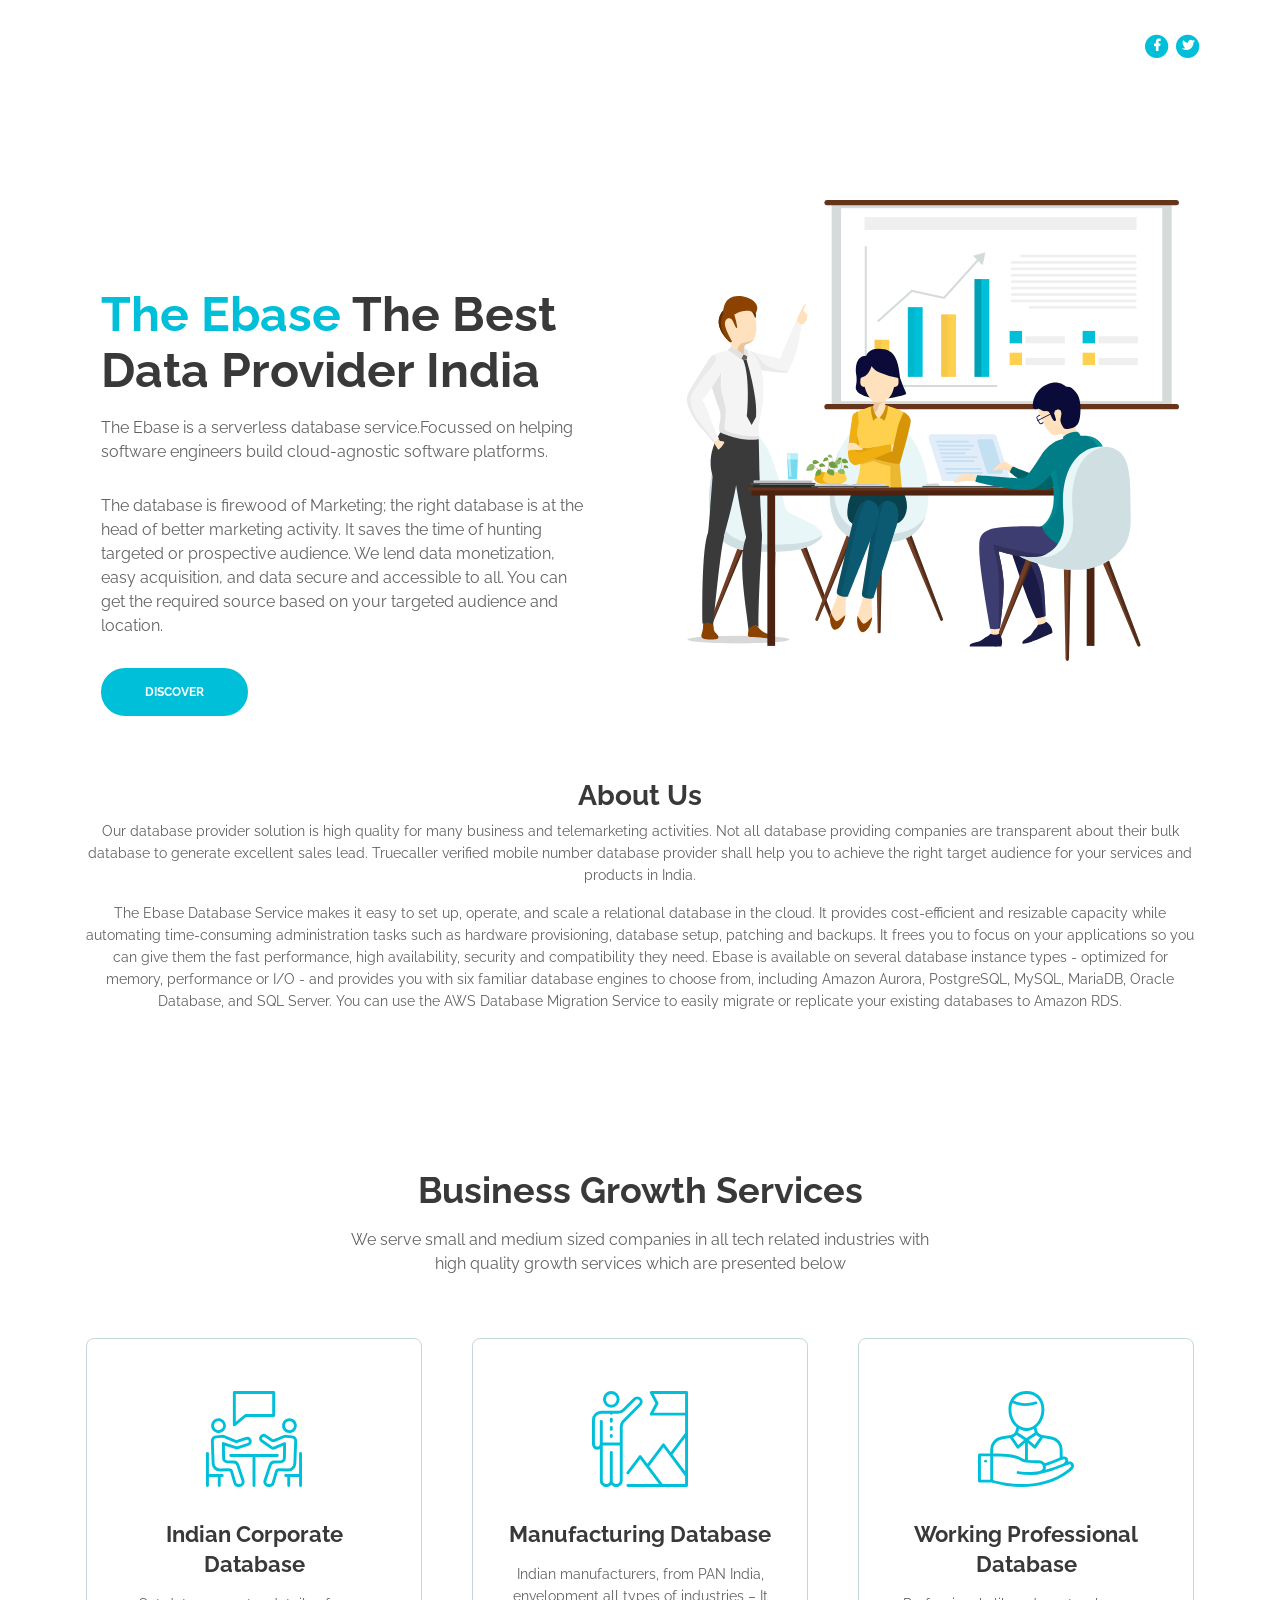
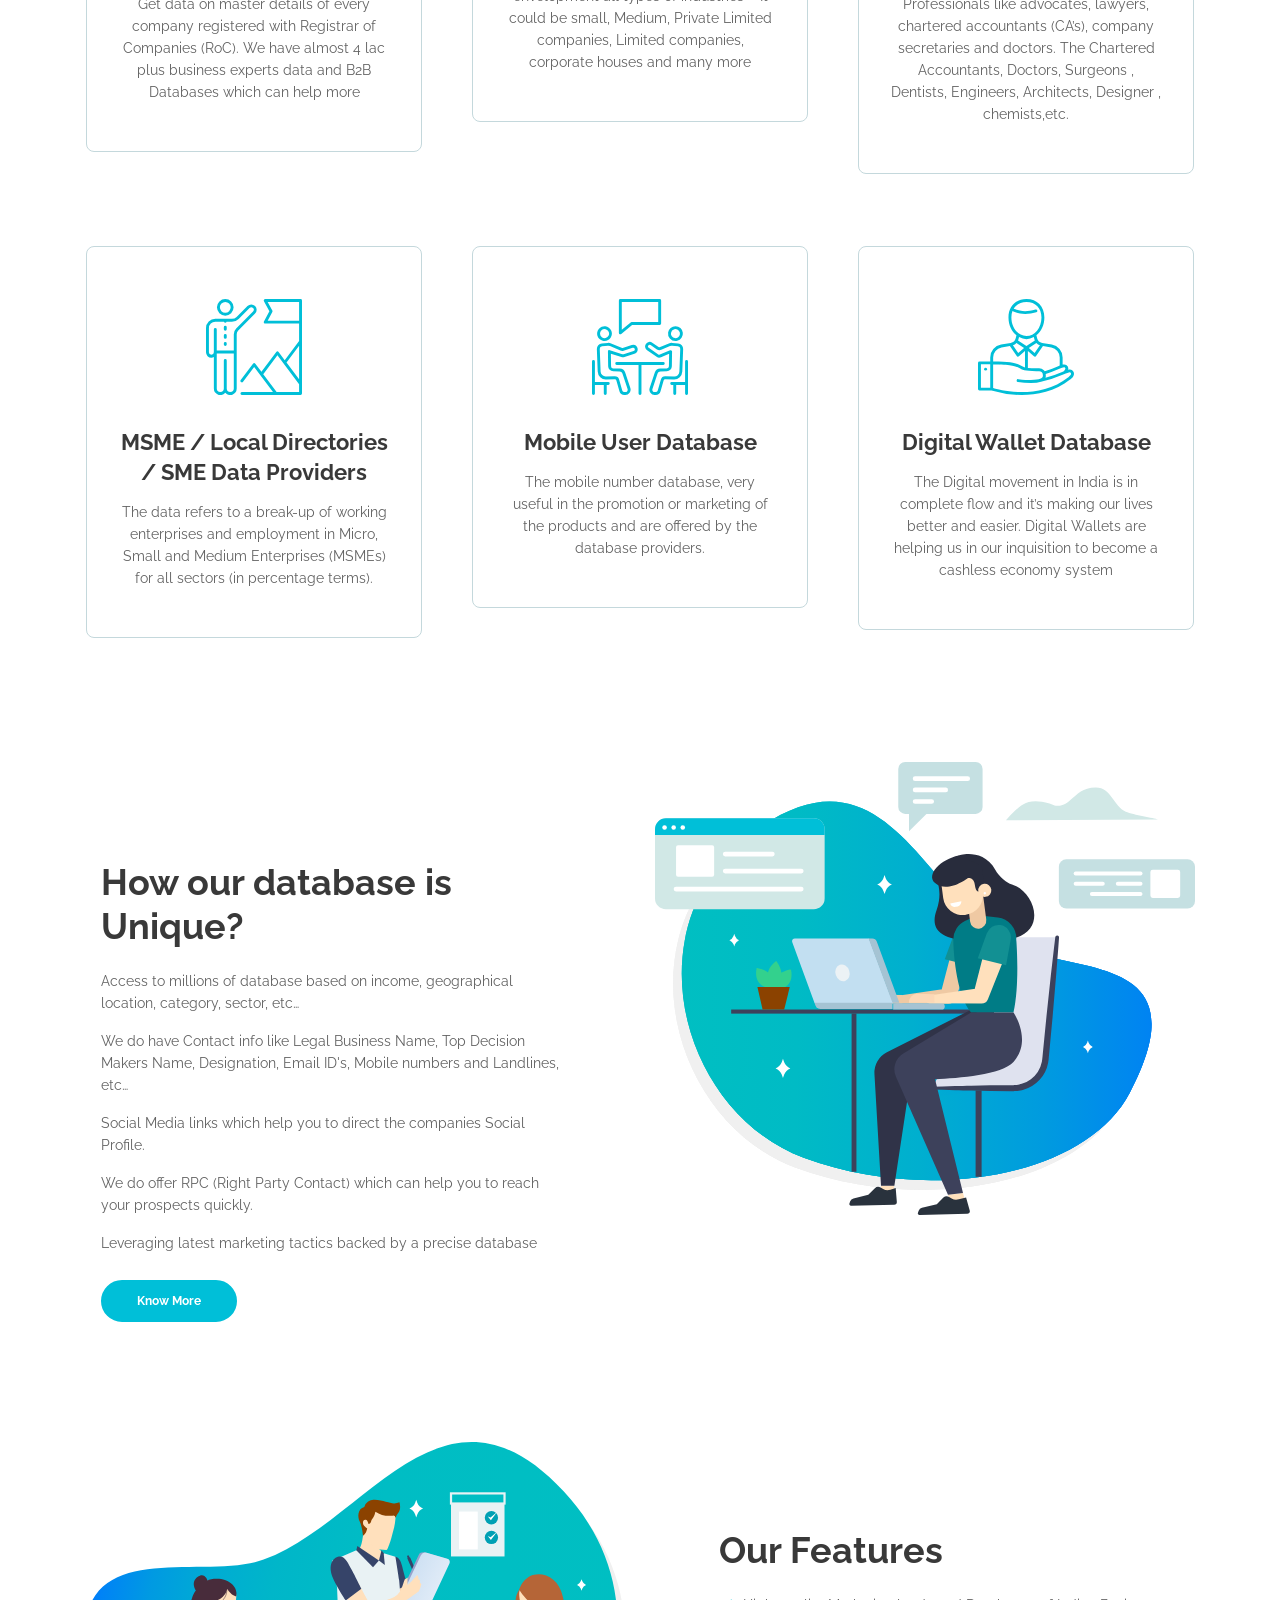
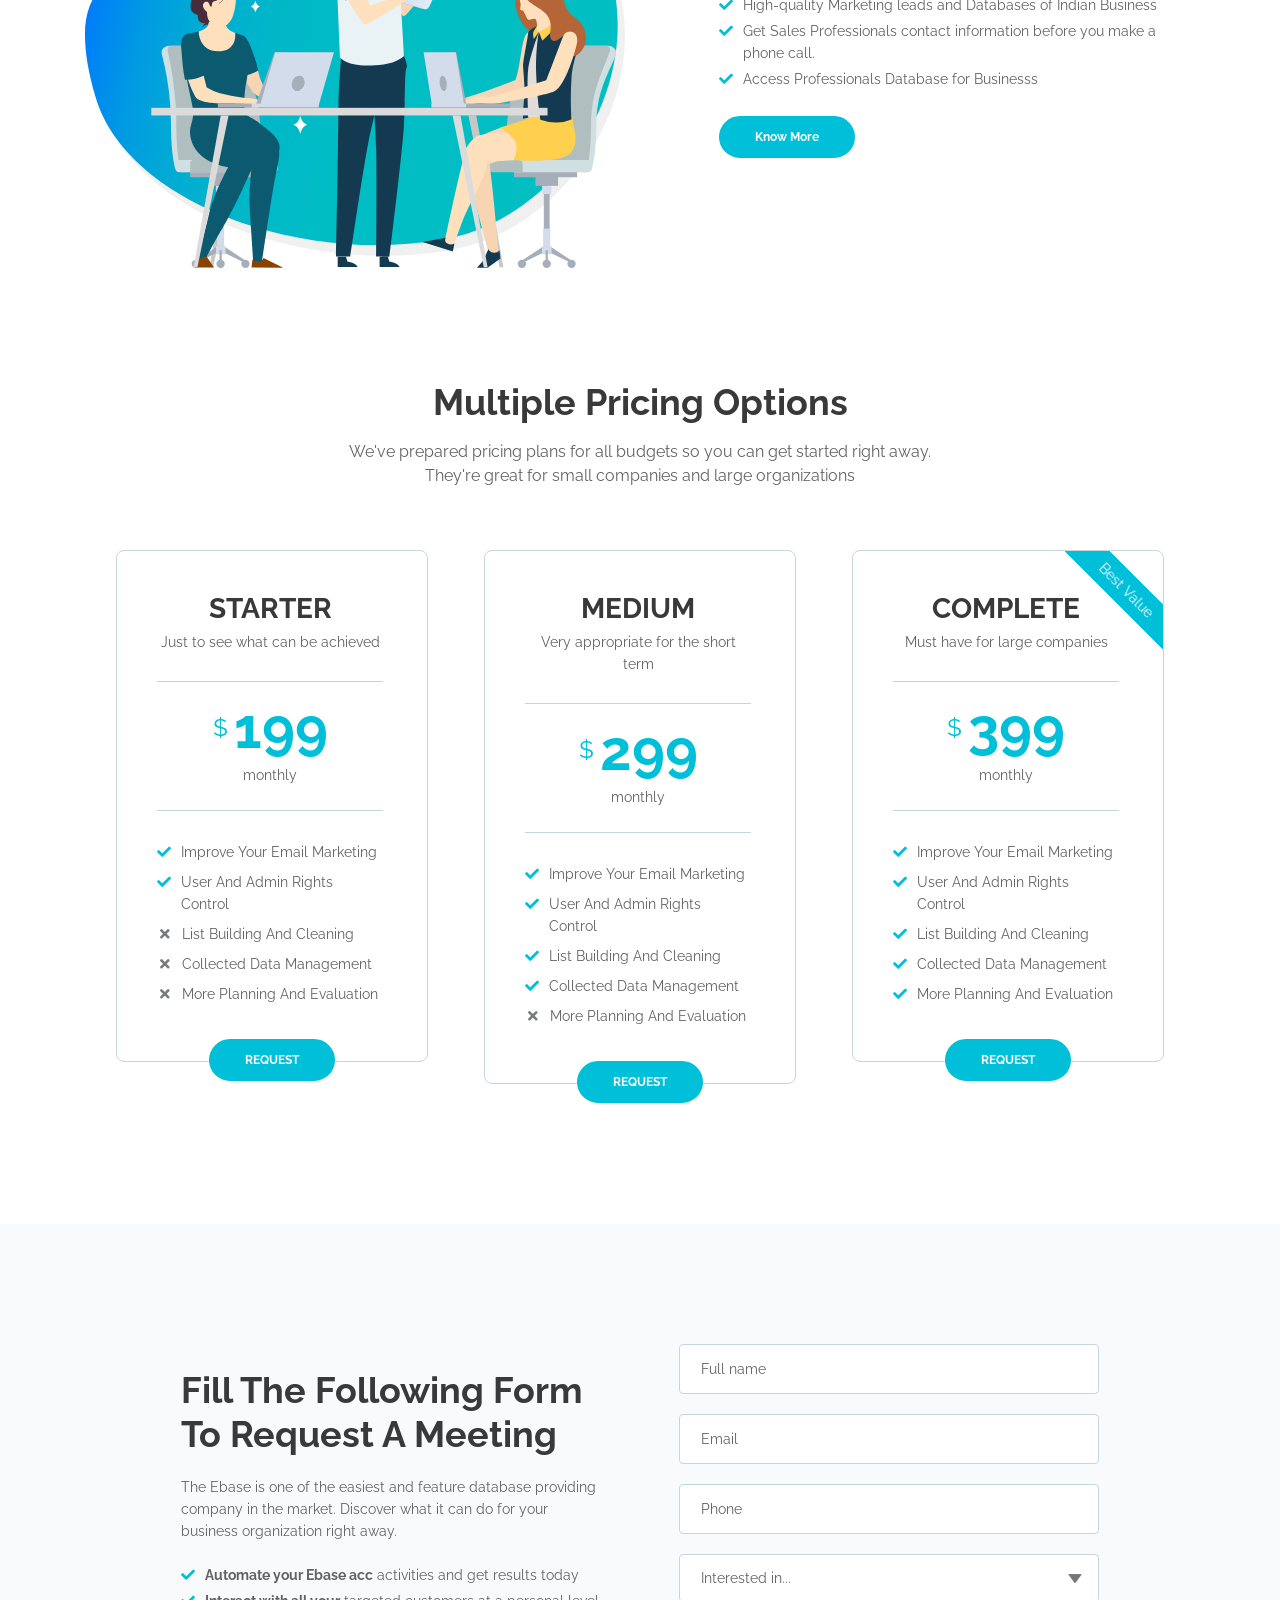
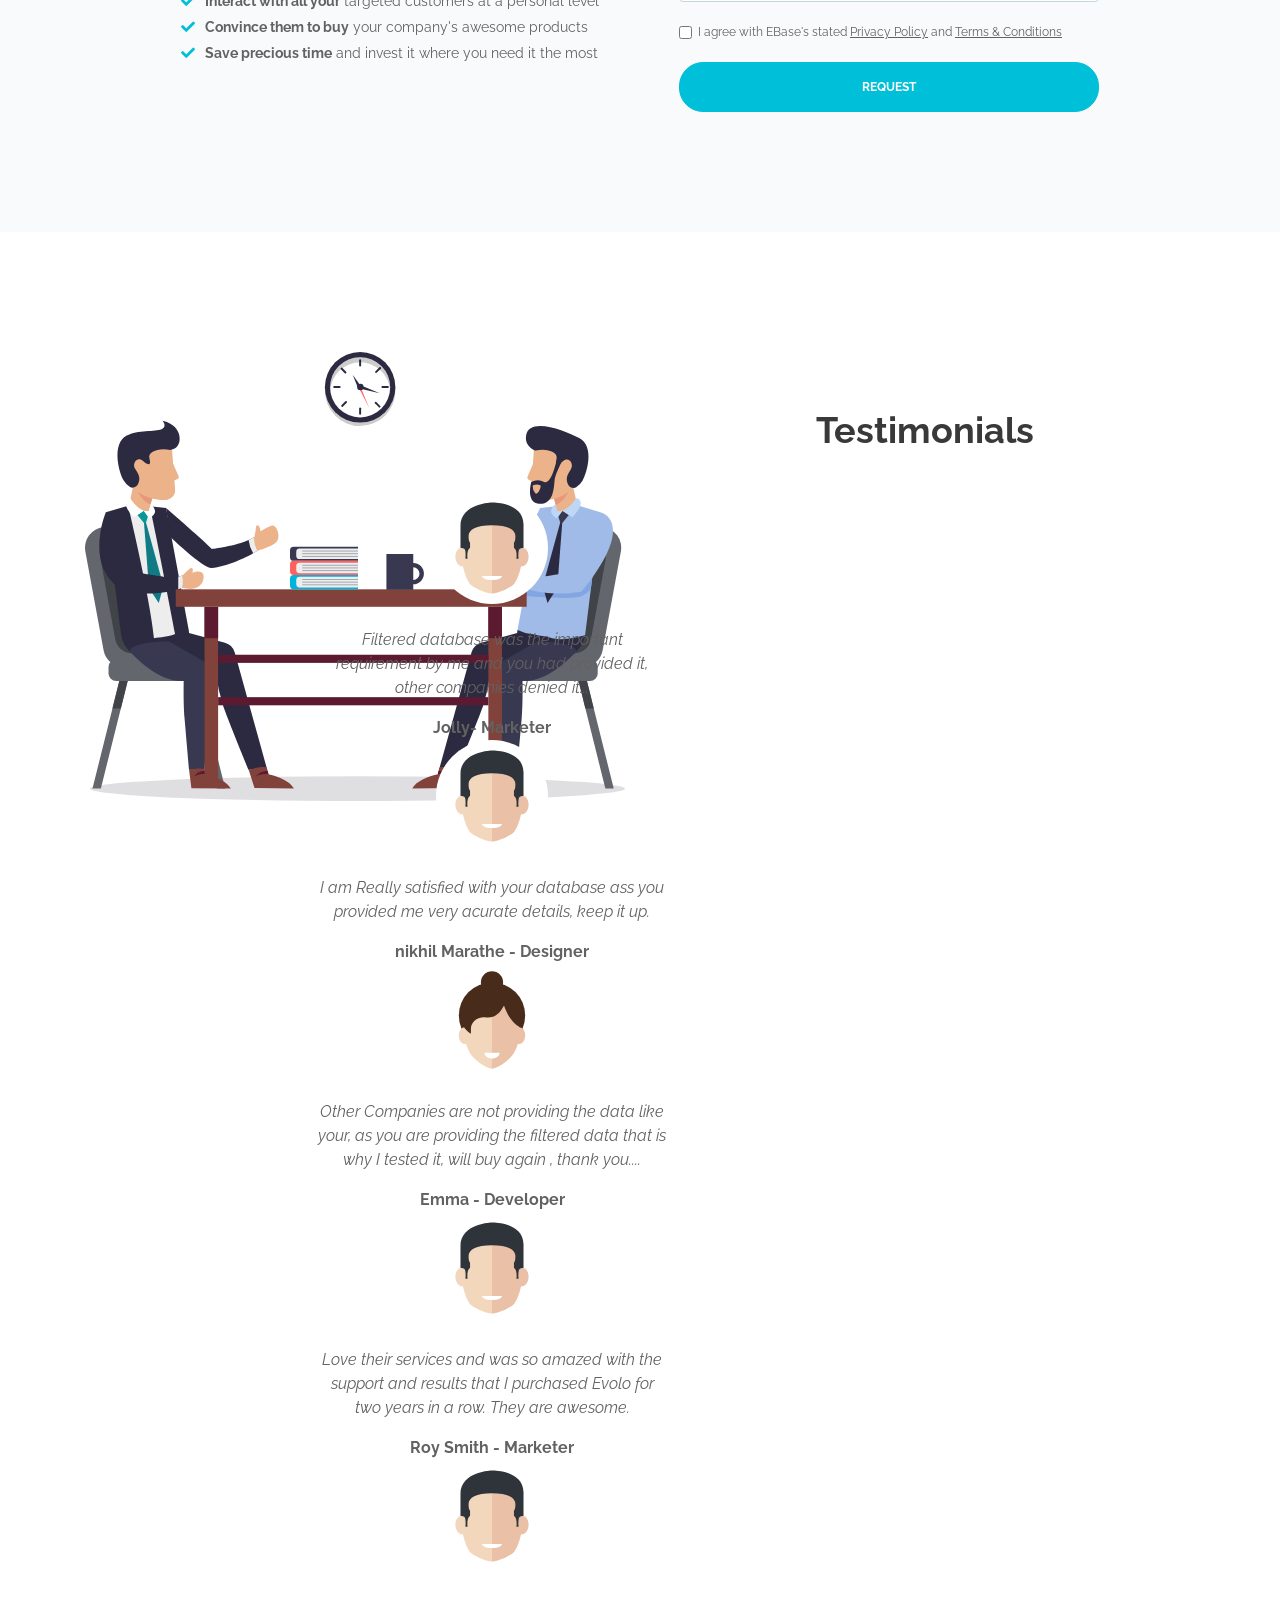
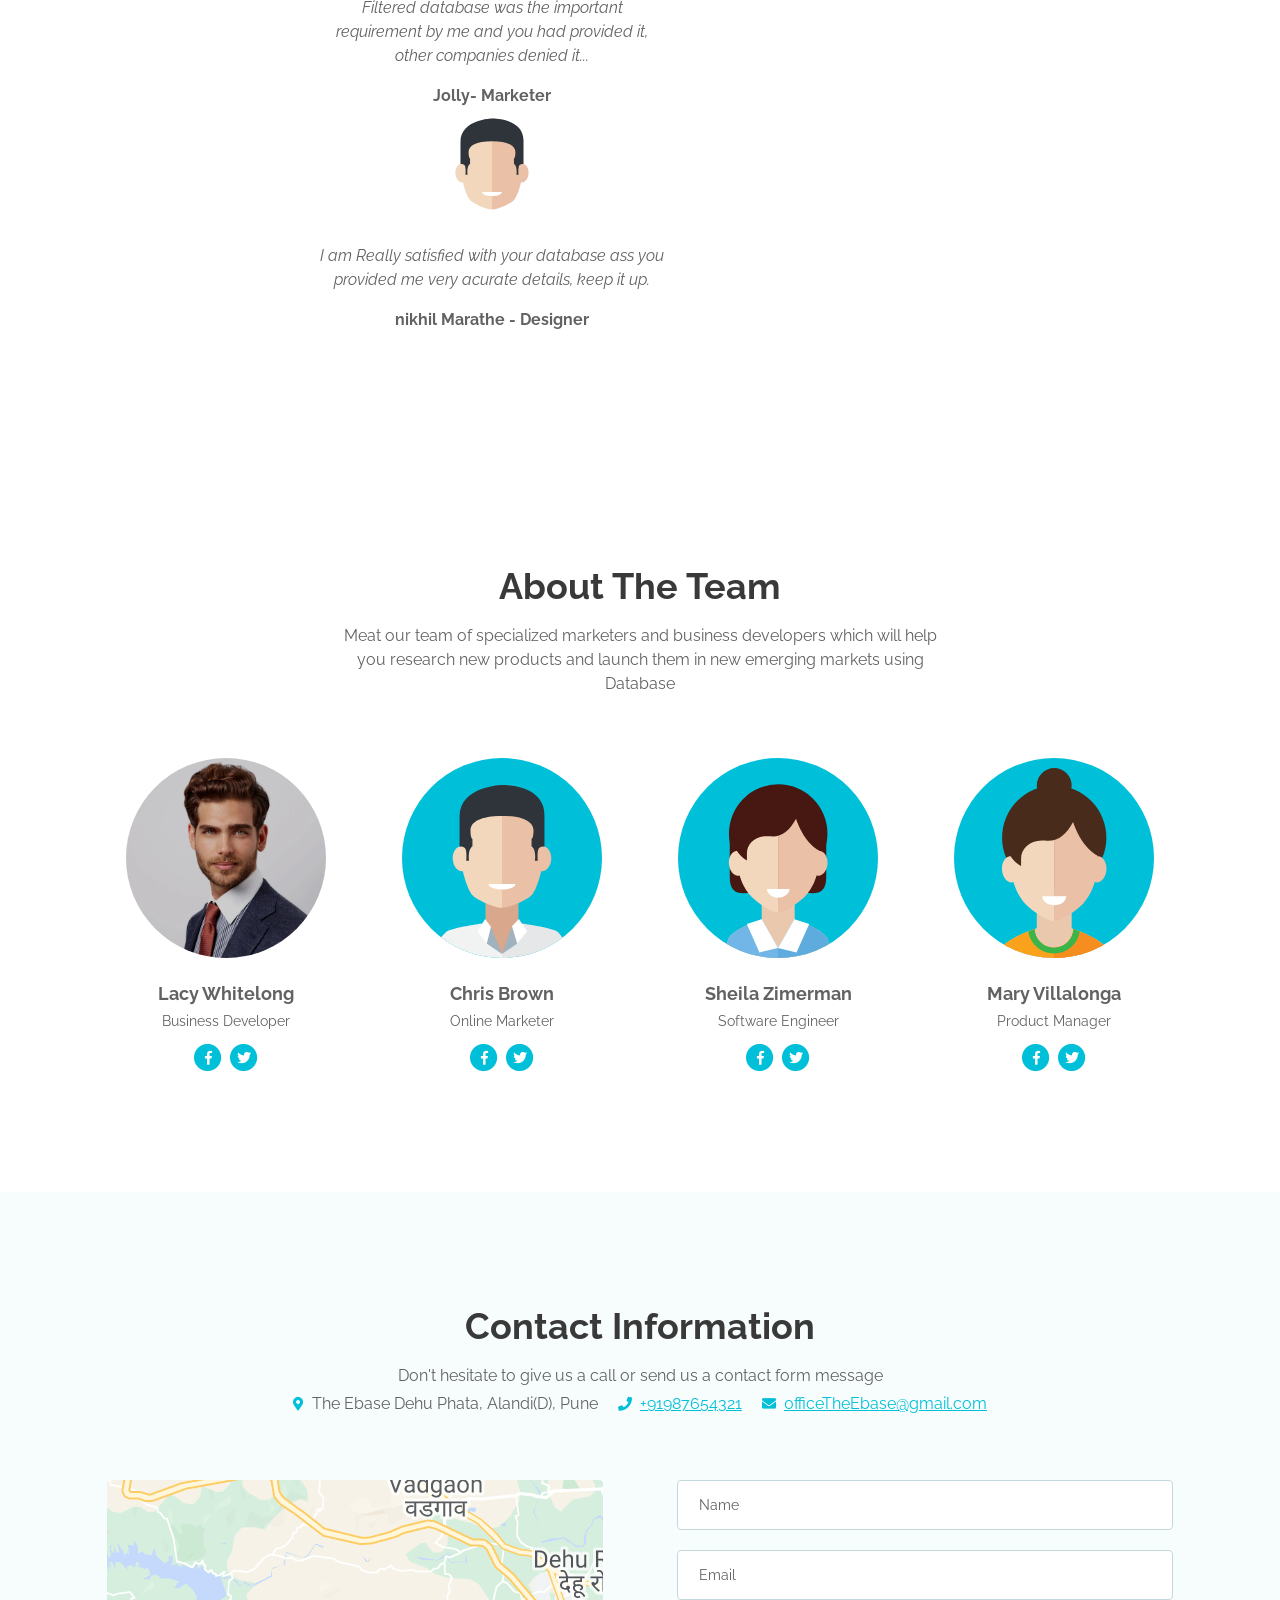
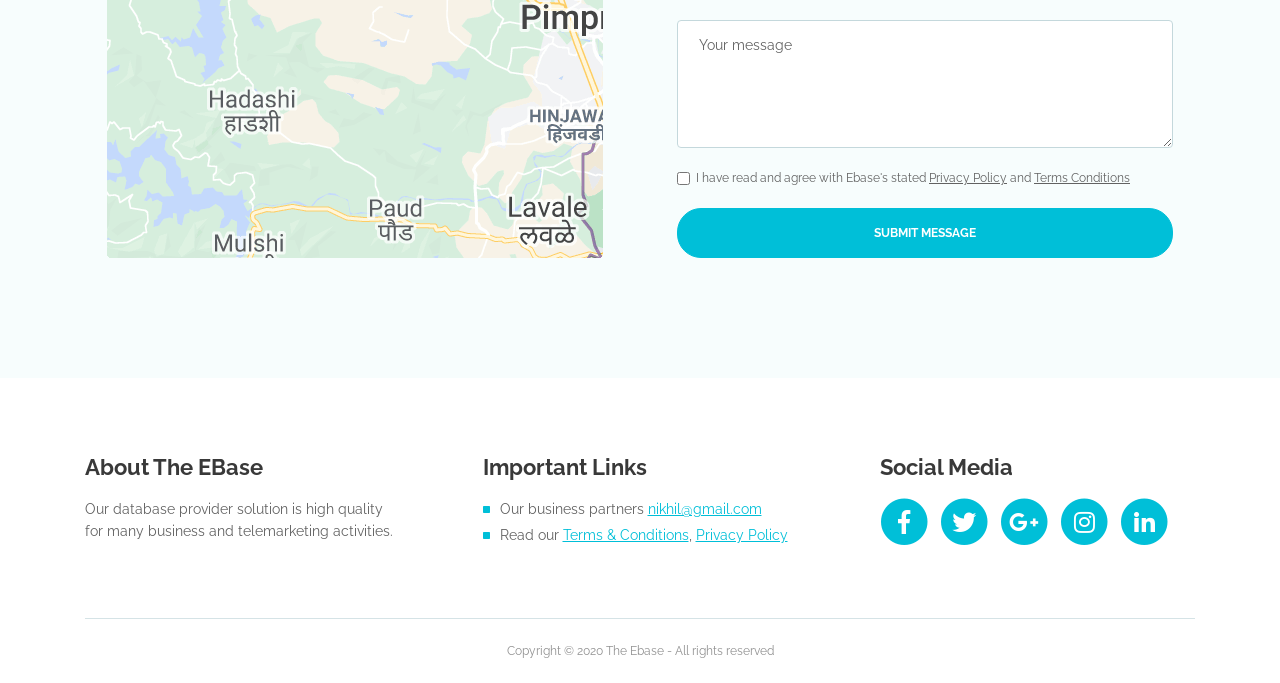
==== index.html @ 856c86cd "initial" ====
<!DOCTYPE html>
<html lang="en">
<head>
    <meta charset="utf-8">
    <meta name="viewport" content="width=device-width, initial-scale=1, shrink-to-fit=no">
    
    <!-- SEO Meta Tags -->
    <meta name="description" content="Create a stylish landing page for your business startup and get leads for the offered services with this HTML landing page template.">
    <meta name="author" content="Inovatik">

    <!-- OG Meta Tags to improve the way the post looks when you share the page on LinkedIn, Facebook, Google+ -->
	<meta property="og:site_name" content="" /> <!-- website name -->
	<meta property="og:site" content="" /> <!-- website link -->
	<meta property="og:title" content=""/> <!-- title shown in the actual shared post -->
	<meta property="og:description" content="" /> <!-- description shown in the actual shared post -->
	<meta property="og:image" content="" /> <!-- image link, make sure it's jpg -->
	<meta property="og:url" content="" /> <!-- where do you want your post to link to -->
	<meta property="og:type" content="article" />

    <!-- Website Title -->
    <title>Ebase</title>
    
    <!-- Styles -->
    <link href="https://fonts.googleapis.com/css?family=Raleway:400,400i,600,700,700i&amp;subset=latin-ext" rel="stylesheet">
    <link href="css/bootstrap.css" rel="stylesheet">
    <link href="css/fontawesome-all.css" rel="stylesheet">
    <link href="css/swiper.css" rel="stylesheet">
	 <link href="css/magnific-popup.css" rel="stylesheet">  
	<link href="css/styles.css" rel="stylesheet">
	
	
</head>
<body data-spy="scroll" data-target=".fixed-top">
    
    <!-- Preloader -->
	<div class="spinner-wrapper">
        <div class="spinner">
            <div class="bounce1"></div>
            <div class="bounce2"></div>
            <div class="bounce3"></div>
        </div>
    </div>
    <!-- end of preloader -->
    

    <!-- Navigation -->
    <nav class="navbar navbar-expand-lg navbar-dark navbar-custom fixed-top">
        <!-- Text Logo - Use this if you don't have a graphic logo -->
        <!-- <a class="navbar-brand logo-text page-scroll" href="index.html">Evolo</a> -->

        
        
        <!-- Mobile Menu Toggle Button -->
        <button class="navbar-toggler" type="button" data-toggle="collapse" data-target="#navbarsExampleDefault" aria-controls="navbarsExampleDefault" aria-expanded="false" aria-label="Toggle navigation">
            <span class="navbar-toggler-awesome fas fa-bars"></span>
            <span class="navbar-toggler-awesome fas fa-times"></span>
        </button>
        <!-- end of mobile menu toggle button -->

        <div class="collapse navbar-collapse" id="navbarsExampleDefault">
            <ul class="navbar-nav ml-auto">
                <li class="nav-item">
                    <a class="nav-link page-scroll" href="#header">Home <span class="sr-only">(current)</span></a>
                </li>
                <li class="nav-item">
                    <a class="nav-link page-scroll" href="#services">Services</a>
                </li>
                <li class="nav-item">
                    <a class="nav-link page-scroll" href="#pricing">Pricing</a>
                </li>
                <li class="nav-item">
                    <a class="nav-link page-scroll" href="#request">Request</a>
                </li>

                <!-- Dropdown Menu -->          
                <li class="nav-item dropdown">
                    <a class="nav-link dropdown-toggle page-scroll" href="#about" id="navbarDropdown" role="button" aria-haspopup="true" aria-expanded="false">About</a>
                    <div class="dropdown-menu" aria-labelledby="navbarDropdown">
                        <a class="dropdown-item" href="terms-conditions.html"><span class="item-text">Terms Conditions</span></a>
                        <div class="dropdown-items-divide-hr"></div>
                        <a class="dropdown-item" href="privacy-policy.html"><span class="item-text">Privacy Policy</span></a>
                    </div>
                </li>
                <!-- end of dropdown menu -->

                <li class="nav-item">
                    <a class="nav-link page-scroll" href="#contact">Contact</a>
                </li>
            </ul>
            <span class="nav-item social-icons">
                <span class="fa-stack">
                    <a href="https://www.facebook.com/">
                        <i class="fas fa-circle fa-stack-2x facebook"></i>
                        <i class="fab fa-facebook-f fa-stack-1x"></i>
                    </a>
                </span>
                <span class="fa-stack">
                    <a href="https://www.twitter.com/">
                        <i class="fas fa-circle fa-stack-2x twitter"></i>
                        <i class="fab fa-twitter fa-stack-1x"></i>
                    </a>
                </span>
            </span>
        </div>
    </nav> <!-- end of navbar -->
    <!-- end of navigation -->


    <!-- Header -->
    <header id="header" class="header">
        <div class="header-content">
            <div class="container">
                <div class="row">
                    <div class="col-lg-6">
                        <div class="text-container">
                            <h1><span class="turquoise">The Ebase</span> The Best Data Provider India</h1>
                            <p class="p-large">The Ebase is a serverless database service.Focussed on helping software engineers build cloud-agnostic software platforms.</p>
                            <p class="p-large">The database is firewood of Marketing; the right database is at the head of better marketing activity.

                                It saves the time of hunting targeted or prospective audience.
                                
                                We lend data monetization, easy acquisition, and data secure and accessible to all.
                                
                                You can get the required source based on your targeted audience and location.</p>
                            <a class="btn-solid-lg page-scroll" href="#services">DISCOVER</a>
                        </div> <!-- end of text-container -->
                    </div> <!-- end of col -->
                    <div class="col-lg-6">
                        <div class="image-container">
                            <img class="img-fluid" src="images/header-teamwork.svg" alt="alternative">
                        </div> <!-- end of image-container -->
                    </div> <!-- end of col -->
                </div> <!-- end of row -->
            </div> <!-- end of container -->
        </div> <!-- end of header-content -->
    </header> <!-- end of header -->
    <!-- end of header -->


    <div class="container text-center">
    <h3>About Us</h3>
    <p>Our database provider solution is high quality for many business and telemarketing activities. Not all database providing companies are transparent about their bulk database to generate excellent sales lead. Truecaller verified mobile number database provider shall help you to achieve the right target audience for your services and products in India.</p>
    <p>The Ebase Database Service makes it easy to set up, operate, and scale a relational database in the cloud. It provides cost-efficient and resizable capacity while automating time-consuming administration tasks such as hardware provisioning, database setup, patching and backups. It frees you to focus on your applications so you can give them the fast performance, high availability, security and compatibility they need.

        Ebase is available on several database instance types - optimized for memory, performance or I/O - and provides you with six familiar database engines to choose from, including Amazon Aurora, PostgreSQL, MySQL, MariaDB, Oracle Database, and SQL Server. You can use the AWS Database Migration Service to easily migrate or replicate your existing databases to Amazon RDS.</p>
    </div>


    <!-- Services -->
    <div id="services" class="cards-1">
        <div class="container">
            <div class="row">
                <div class="col-lg-12">
                    

                    <pre>            </pre>

                    <pre>            </pre>

                    <h2>Business Growth Services</h2>
                    <p class="p-heading p-large">We serve small and medium sized companies in all tech related industries with high quality growth services which are presented below</p>
                </div> <!-- end of col -->
            </div> <!-- end of row -->
            <div class="row">
                <div class="col-lg-12">

                    <!-- Card -->
                    <div class="card">
                        <img class="card-image" src="images/services-icon-1.svg" alt="alternative">
                        <div class="card-body">
                            <h4 class="card-title">Indian Corporate Database</h4>
                            <p>Get data on master details of every company registered with Registrar of Companies (RoC). We have almost 4 lac plus business experts data and B2B Databases which can help more</p>
                        </div>
                    </div>
                    <!-- end of card -->

                    <!-- Card -->
                    <div class="card">
                        <img class="card-image" src="images/services-icon-2.svg" alt="alternative">
                        <div class="card-body">
                            <h4 class="card-title">Manufacturing Database</h4>
                            <p>Indian manufacturers, from PAN India, envelopment all types of industries – It could be small, Medium, Private Limited companies, Limited companies, corporate houses and many more</p>
                        </div>
                    </div>
                    <!-- end of card -->

                    <!-- Card -->
                    <div class="card">
                        <img class="card-image" src="images/services-icon-3.svg" alt="alternative">
                        <div class="card-body">
                            <h4 class="card-title">Working Professional Database</h4>
                            <p>Professionals like advocates, lawyers, chartered accountants (CA’s), company secretaries and doctors. The Chartered Accountants, Doctors, Surgeons , Dentists, Engineers, Architects, Designer , chemists,etc.</p>
                        </div>
                    </div>
                    <!-- end of card -->
                    <!-- Card -->
                    <div class="card">
                        <img class="card-image" src="images/services-icon-2.svg" alt="alternative">
                        <div class="card-body">
                            <h4 class="card-title">MSME / Local Directories / SME Data Providers</h4>
                            <p>The data refers to a break-up of working enterprises and employment in Micro, Small and Medium Enterprises (MSMEs) for all sectors (in percentage terms).</p>
                        </div>
                    </div>
                    <div class="card">
                        <img class="card-image" src="images/services-icon-1.svg" alt="alternative">
                        <div class="card-body">
                            <h4 class="card-title">Mobile User Database</h4>
                            <p>The mobile number database, very useful in the promotion or marketing of the products and are offered by the database providers.</p>
                        </div>
                    </div>
                    <div class="card">
                        <img class="card-image" src="images/services-icon-3.svg" alt="alternative">
                        <div class="card-body">
                            <h4 class="card-title">Digital Wallet Database</h4>
                            <p>The Digital movement in India is in complete flow and it’s making our lives better and easier. Digital Wallets are helping us in our inquisition to become a cashless economy system</p>
                        </div>
                    </div>
                </div> <!-- end of col -->
            </div> <!-- end of row -->
        </div> <!-- end of container -->
    </div> <!-- end of cards-1 -->
    <!-- end of services -->


    <!-- Details 1 -->
    <div class="basic-1">
        <div class="container">
            <div class="row">
                <div class="col-lg-6">
                    <div class="text-container">
                        <h2>How our database is Unique?</h2>
                        <p> Access to millions of database based on income, geographical location, category, sector, etc…</p>
                        <p> We do have Contact info like Legal Business Name, Top Decision Makers Name, Designation, Email ID's, Mobile numbers and Landlines, etc…</p>
                        <p> Social Media links which help you to direct the companies Social Profile.</p>
                        <p> We do offer RPC (Right Party Contact) which can help you to reach your prospects quickly.</p>
                        <p> Leveraging latest marketing tactics backed by a precise database</p>
                        <a class="btn-solid-reg popup-with-move-anim" href="#details-lightbox-1">Know More</a>
                    </div> <!-- end of text-container -->
                </div> <!-- end of col -->
                <div class="col-lg-6">
                    <div class="image-container">
                        <img class="img-fluid" src="images/details-1-office-worker.svg" alt="alternative">
                    </div> <!-- end of image-container -->
                </div> <!-- end of col -->
            </div> <!-- end of row -->
        </div> <!-- end of container -->
    </div> <!-- end of basic-1 -->
    <!-- end of details 1 -->

    
    <!-- Details 2 -->
    <div class="basic-2">
        <div class="container">
            <div class="row">
                <div class="col-lg-6">
                    <div class="image-container">
                        <img class="img-fluid" src="images/details-2-office-team-work.svg" alt="alternative">
                    </div> <!-- end of image-container -->
                </div> <!-- end of col -->
                <div class="col-lg-6">
                    <div class="text-container">
                        <h2>Our Features</h2>
                        <ul class="list-unstyled li-space-lg">
                            <li class="media">
                                <i class="fas fa-check"></i>
                                <div class="media-body">High-quality Marketing leads and Databases of Indian Business</div>
                            </li>
                            <li class="media">
                                <i class="fas fa-check"></i>
                                <div class="media-body">Get Sales Professionals contact information before you make a phone call.</div>
                            </li>
                            <li class="media">
                                <i class="fas fa-check"></i>
                                <div class="media-body">Access Professionals Database for Businesss</div>
                            </li>
                        </ul>
                        <a class="btn-solid-reg popup-with-move-anim" href="#details-lightbox-2">Know More</a>
                    </div> <!-- end of text-container -->
                </div> <!-- end of col -->
            </div> <!-- end of row -->
        </div> <!-- end of container -->
    </div> <!-- end of basic-2 -->
    <!-- end of details 2 -->

    <!-- Details Lightboxes -->
    <!-- Details Lightbox 1 -->
	<div id="details-lightbox-1" class="lightbox-basic zoom-anim-dialog mfp-hide">
        <div class="container">
            <div class="row">
                <button title="Close (Esc)" type="button" class="mfp-close x-button">×</button>
                <div class="col-lg-8">
                    <div class="image-container">
                        <img class="img-fluid" src="images/details-lightbox-1.svg" alt="alternative">
                    </div> <!-- end of image-container -->
                </div> <!-- end of col -->
                <div class="col-lg-4">
                    <h3>Know More</h3>
                    <hr>
                    <h5>Core feature</h5>
                    <p>Ebase is a managed relational database service that provides you six familiar database engines to choose from, including Amazon Aurora, MySQL, MariaDB, Oracle, Microsoft SQL Server, and PostgreSQL. This means that the code, applications, and tools you already use today with your existing databases can be used with Amazon RDS. Amazon RDS handles routine database tasks such as provisioning, patching, backup, recovery, failure detection, and repair.

                        Ebase RDS makes it easy to use replication to enhance availability and reliability for production workloads. Using the Multi-AZ deployment option, you can run mission-critical workloads with high availability and built-in automated fail-over from your primary database to a synchronously replicated secondary database. Using Read Replicas, you can scale out beyond the capacity of a single database deployment for read-heavy database workloads.</p>
                    <ul class="list-unstyled li-space-lg">
                        <li class="media">
                            <i class="fas fa-check"></i><div class="media-body">All Indian database</div>
                        </li>
                        <li class="media">
                            <i class="fas fa-check"></i><div class="media-body">Easy database browsing</div>
                        </li>
                        <li class="media">
                            <i class="fas fa-check"></i><div class="media-body">Different facilities</div>
                        </li>
                        <li class="media">
                            <i class="fas fa-check"></i><div class="media-body">Automate user signup</div>
                        </li>
                        <li class="media">
                            <i class="fas fa-check"></i><div class="media-body">Quick formatting tools</div>
                        </li>
                        <li class="media">
                            <i class="fas fa-check"></i><div class="media-body">Fast email checking</div>
                        </li>
                    </ul>
                    <a class="btn-solid-reg mfp-close page-scroll" href="#request">REQUEST</a> <a class="btn-outline-reg mfp-close as-button" href="#screenshots">BACK</a>
                </div> <!-- end of col -->
            </div> <!-- end of row -->
        </div> <!-- end of container -->
    </div> <!-- end of lightbox-basic -->
    <!-- end of details lightbox 1 -->

    <!-- Details Lightbox 2 -->
	<div id="details-lightbox-2" class="lightbox-basic zoom-anim-dialog mfp-hide">
        <div class="container">
            <div class="row">
                <button title="Close (Esc)" type="button" class="mfp-close x-button">×</button>
                <div class="col-lg-8">
                    <div class="image-container">
                        <img class="img-fluid" src="images/details-lightbox-2.svg" alt="alternative">
                    </div> <!-- end of image-container -->
                </div> <!-- end of col -->
                <div class="col-lg-4">
                    <h3>Know More</h3>
                    <hr>
                    <h5>Core feature</h5>
                    <p>Ebase is a managed relational database service that provides you six familiar database engines to choose from, including Amazon Aurora, MySQL, MariaDB, Oracle, Microsoft SQL Server, and PostgreSQL. This means that the code, applications, and tools you already use today with your existing databases can be used with Amazon RDS. Amazon RDS handles routine database tasks such as provisioning, patching, backup, recovery, failure detection, and repair.

                        Ebase RDS makes it easy to use replication to enhance availability and reliability for production workloads. Using the Multi-AZ deployment option, you can run mission-critical workloads with high availability and built-in automated fail-over from your primary database to a synchronously replicated secondary database. Using Read Replicas, you can scale out beyond the capacity of a single database deployment for read-heavy database workloads.</p>
                    <ul class="list-unstyled li-space-lg">
                        <li class="media">
                            <i class="fas fa-check"></i><div class="media-body">List building framework</div>
                        </li>
                        <li class="media">
                            <i class="fas fa-check"></i><div class="media-body">Easy database browsing</div>
                        </li>
                        <li class="media">
                            <i class="fas fa-check"></i><div class="media-body">User administration</div>
                        </li>
                        <li class="media">
                            <i class="fas fa-check"></i><div class="media-body">Automate user signup</div>
                        </li>
                        <li class="media">
                            <i class="fas fa-check"></i><div class="media-body">Quick formatting tools</div>
                        </li>
                        <li class="media">
                            <i class="fas fa-check"></i><div class="media-body">Fast email checking</div>
                        </li>
                    </ul>
                    <a class="btn-solid-reg mfp-close page-scroll" href="#request">REQUEST</a> <a class="btn-outline-reg mfp-close as-button" href="#screenshots">BACK</a>
                </div> <!-- end of col -->
            </div> <!-- end of row -->
        </div> <!-- end of container -->
    </div> <!-- end of lightbox-basic -->
    <!-- end of details lightbox 2 -->
    <!-- end of details lightboxes -->


    <!-- Pricing -->
    <div id="pricing" class="cards-2">
        <div class="container">
            <div class="row">
                <div class="col-lg-12">
                    <h2>Multiple Pricing Options</h2>
                    <p class="p-heading p-large">We've prepared pricing plans for all budgets so you can get started right away. They're great for small companies and large organizations</p>
                </div> <!-- end of col -->
            </div> <!-- end of row -->
            <div class="row">
                <div class="col-lg-12">

                    <!-- Card-->
                    <div class="card">
                        <div class="card-body">
                            <div class="card-title">STARTER</div>
                            <div class="card-subtitle">Just to see what can be achieved</div>
                            <hr class="cell-divide-hr">
                            <div class="price">
                                <span class="currency">$</span><span class="value">199</span>
                                <div class="frequency">monthly</div>
                            </div>
                            <hr class="cell-divide-hr">
                            <ul class="list-unstyled li-space-lg">
                                <li class="media">
                                    <i class="fas fa-check"></i><div class="media-body">Improve Your Email Marketing</div>
                                </li>
                                <li class="media">
                                    <i class="fas fa-check"></i><div class="media-body">User And Admin Rights Control</div>
                                </li>
                                <li class="media">
                                    <i class="fas fa-times"></i><div class="media-body">List Building And Cleaning</div>
                                </li>
                                <li class="media">
                                    <i class="fas fa-times"></i><div class="media-body">Collected Data Management</div>
                                </li>
                                <li class="media">
                                    <i class="fas fa-times"></i><div class="media-body">More Planning And Evaluation</div>
                                </li>
                            </ul>
                            <div class="button-wrapper">
                                <a class="btn-solid-reg page-scroll" href="#request">REQUEST</a>
                            </div>
                        </div>
                    </div> <!-- end of card -->
                    <!-- end of card -->

                    <!-- Card-->
                    <div class="card">
                        <div class="card-body">
                            <div class="card-title">MEDIUM</div>
                            <div class="card-subtitle">Very appropriate for the short term</div>
                            <hr class="cell-divide-hr">
                            <div class="price">
                                <span class="currency">$</span><span class="value">299</span>
                                <div class="frequency">monthly</div>
                            </div>
                            <hr class="cell-divide-hr">
                            <ul class="list-unstyled li-space-lg">
                                <li class="media">
                                    <i class="fas fa-check"></i><div class="media-body">Improve Your Email Marketing</div>
                                </li>
                                <li class="media">
                                    <i class="fas fa-check"></i><div class="media-body">User And Admin Rights Control</div>
                                </li>
                                <li class="media">
                                    <i class="fas fa-check"></i><div class="media-body">List Building And Cleaning</div>
                                </li>
                                <li class="media">
                                    <i class="fas fa-check"></i><div class="media-body">Collected Data Management</div>
                                </li>
                                <li class="media">
                                    <i class="fas fa-times"></i><div class="media-body">More Planning And Evaluation</div>
                                </li>
                            </ul>
                            <div class="button-wrapper">
                                <a class="btn-solid-reg page-scroll" href="#request">REQUEST</a>
                            </div>
                        </div>
                    </div> <!-- end of card -->
                    <!-- end of card -->

                    <!-- Card-->
                    <div class="card">
                        <div class="label">
                            <p class="best-value">Best Value</p>
                        </div>
                        <div class="card-body">
                            <div class="card-title">COMPLETE</div>
                            <div class="card-subtitle">Must have for large companies</div>
                            <hr class="cell-divide-hr">
                            <div class="price">
                                <span class="currency">$</span><span class="value">399</span>
                                <div class="frequency">monthly</div>
                            </div>
                            <hr class="cell-divide-hr">
                            <ul class="list-unstyled li-space-lg">
                                <li class="media">
                                    <i class="fas fa-check"></i><div class="media-body">Improve Your Email Marketing</div>
                                </li>
                                <li class="media">
                                    <i class="fas fa-check"></i><div class="media-body">User And Admin Rights Control</div>
                                </li>
                                <li class="media">
                                    <i class="fas fa-check"></i><div class="media-body">List Building And Cleaning</div>
                                </li>
                                <li class="media">
                                    <i class="fas fa-check"></i><div class="media-body">Collected Data Management</div>
                                </li>
                                <li class="media">
                                    <i class="fas fa-check"></i><div class="media-body">More Planning And Evaluation</div>
                                </li>
                            </ul>
                            <div class="button-wrapper">
                                <a class="btn-solid-reg page-scroll" href="#request">REQUEST</a>
                            </div>
                        </div>
                    </div> <!-- end of card -->
                    <!-- end of card -->

                </div> <!-- end of col -->
            </div> <!-- end of row -->
        </div> <!-- end of container -->
    </div> <!-- end of cards-2 -->
    <!-- end of pricing -->


    <!-- Request -->
    <div id="request" class="form-1">
        <div class="container">
            <div class="row">
                <div class="col-lg-6">
                    <div class="text-container">
                        <h2>Fill The Following Form To Request A Meeting</h2>
                        <p>The Ebase is one of the easiest and feature database providing company in the market. Discover what it can do for your business organization right away.</p>
                        <ul class="list-unstyled li-space-lg">
                            <li class="media">
                                <i class="fas fa-check"></i>
                                <div class="media-body"><strong class="blue">Automate your Ebase acc</strong> activities and get results today</div>
                            </li>
                            <li class="media">
                                <i class="fas fa-check"></i>
                                <div class="media-body"><strong class="blue">Interact with all your</strong> targeted customers at a personal level</div>
                            </li>
                            <li class="media">
                                <i class="fas fa-check"></i>
                                <div class="media-body"><strong class="blue">Convince them to buy</strong> your company's awesome products</div>
                            </li>
                            <li class="media">
                                <i class="fas fa-check"></i>
                                <div class="media-body"><strong class="blue">Save precious time</strong> and invest it where you need it the most</div>
                            </li>
                        </ul>
                    </div> <!-- end of text-container -->
                </div> <!-- end of col -->
                <div class="col-lg-6">

                    <!-- Request Form -->
                    <div class="form-container">
                        <form id="requestForm" data-toggle="validator" data-focus="false">
                            <div class="form-group">
                                <input type="text" class="form-control-input" id="rname" name="rname" required>
                                <label class="label-control" for="rname">Full name</label>
                                <div class="help-block with-errors"></div>
                            </div>
                            <div class="form-group">
                                <input type="email" class="form-control-input" id="remail" name="remail" required>
                                <label class="label-control" for="remail">Email</label>
                                <div class="help-block with-errors"></div>
                            </div>
                            <div class="form-group">
                                <input type="text" class="form-control-input" id="rphone" name="rphone" required>
                                <label class="label-control" for="rphone">Phone</label>
                                <div class="help-block with-errors"></div>
                            </div>
                            <div class="form-group">
                                <select class="form-control-select" id="rselect" required>
                                    <option class="select-option" value="" disabled selected>Interested in...</option>
                                    <option class="select-option" value="Personal Loan">Starter</option>
                                    <option class="select-option" value="Car Loan">Medium</option>
                                    <option class="select-option" value="House Loan">Complete</option>
                                </select>
                                <div class="help-block with-errors"></div>
                            </div>
                            <div class="form-group checkbox">
                                <input type="checkbox" id="rterms" value="Agreed-to-Terms" name="rterms" required>I agree with EBase's stated <a href="privacy-policy.html">Privacy Policy</a> and <a href="terms-conditions.html">Terms & Conditions</a>
                                <div class="help-block with-errors"></div>
                            </div>
                            <div class="form-group">
                                <button type="submit" class="form-control-submit-button">REQUEST</button>
                            </div>
                            
                        </form>
                    </div> <!-- end of form-container -->
                    <!-- end of request form -->

                </div> <!-- end of col -->
            </div> <!-- end of row -->
        </div> <!-- end of container -->
    </div> <!-- end of form-1 -->
    <!-- end of request -->



    <!-- Testimonials -->
    <div class="slider-2">
        <div class="container">
            <div class="row">
                <div class="col-lg-6">
                    <div class="image-container">
                        <img class="img-fluid" src="images/testimonials-2-men-talking.svg" alt="alternative">
                    </div> <!-- end of image-container -->
                </div> <!-- end of col -->
                <div class="col-lg-6">
                    <h2>Testimonials</h2>

                    <!-- Card Slider -->
                    <div class="slider-container">
                        <div class="swiper-container card-slider">
                            <div class="swiper-wrapper">
                                
                                <!-- Slide -->
                                <div class="swiper-slide">
                                    <div class="card">
                                        <img class="card-image" src="images/testimonial-3.svg" alt="alternative">
                                        <div class="card-body">
                                            <p class="testimonial-text">I am Really satisfied with your database ass you provided me very acurate details, keep it up.</p>
                                            <p class="testimonial-author">nikhil Marathe - Designer</p>
                                        </div>
                                    </div>
                                </div> <!-- end of swiper-slide -->
                                <!-- end of slide -->
        
                                <!-- Slide -->
                                <div class="swiper-slide">
                                    <div class="card">
                                        <img class="card-image" src="images/testimonial-2.svg" alt="alternative">
                                        <div class="card-body">
                                            <p class="testimonial-text">Other Companies are not providing the data like your, as you are providing the filtered data that is why I tested it, will buy again , thank you....</p>
                                            <p class="testimonial-author">Emma - Developer</p>
                                        </div>
                                    </div>        
                                </div> <!-- end of swiper-slide -->
                                <!-- end of slide -->
        
                                <!-- Slide -->
                                <div class="swiper-slide">
                                    <div class="card">
                                        <img class="card-image" src="images/testimonial-3.svg" alt="alternative">
                                        <div class="card-body">
                                            <p class="testimonial-text">Love their services and was so amazed with the support and results that I purchased Evolo for two years in a row. They are awesome.</p>
                                            <p class="testimonial-author">Roy Smith - Marketer</p>
                                        </div>
                                    </div>        
                                </div> <!-- end of swiper-slide -->
                                <!-- end of slide -->
                                <div class="swiper-slide">
                                    <div class="card">
                                        <img class="card-image" src="images/testimonial-3.svg" alt="alternative">
                                        <div class="card-body">
                                            <p class="testimonial-text">Filtered database was the important requirement by me and you had provided it, other companies denied it...</p>
                                            <p class="testimonial-author">Jolly- Marketer</p>
                                        </div>
                                    </div>        
                                </div> <!-- end of swiper-slide -->
                                <!-- end of slide -->
                               
                            </div> <!-- end of swiper-wrapper -->
        
                            <!-- Add Arrows -->
                            <div class="swiper-button-next"></div>
                            <div class="swiper-button-prev"></div>
                            <!-- end of add arrows -->
        
                        </div> <!-- end of swiper-container -->
                    </div> <!-- end of slider-container -->
                    <!-- end of card slider -->

                </div> <!-- end of col -->
            </div> <!-- end of row -->
        </div> <!-- end of container -->
    </div> <!-- end of slider-2 -->
    <!-- end of testimonials -->


    <!-- About -->
    <div id="about" class="basic-4">
        <div class="container">
            <div class="row">
                <div class="col-lg-12">
                    <h2>About The Team</h2>
                    <p class="p-heading p-large">Meat our team of specialized marketers and business developers which will help you research new products and launch them in new emerging markets using Database</p>
                </div> <!-- end of col -->
            </div> <!-- end of row -->
            <div class="row">
                <div class="col-lg-12">
                    
                    <!-- Team Member -->
                    <div class="team-member">
                        <div class="image-wrapper">
                            <img class="img-fluid" src="images/men1.webp" alt="alternative">
                        </div> <!-- end of image-wrapper -->
                        <p class="p-large"><strong>Lacy Whitelong</strong></p>
                        <p class="job-title">Business Developer</p>
                        <span class="social-icons">
                            <span class="fa-stack">
                                <a href="#your-link">
                                    <i class="fas fa-circle fa-stack-2x facebook"></i>
                                    <i class="fab fa-facebook-f fa-stack-1x"></i>
                                </a>
                            </span>
                            <span class="fa-stack">
                                <a href="#your-link">
                                    <i class="fas fa-circle fa-stack-2x twitter"></i>
                                    <i class="fab fa-twitter fa-stack-1x"></i>
                                </a>
                            </span>
                        </span> <!-- end of social-icons -->
                    </div> <!-- end of team-member -->
                    <!-- end of team member -->

                    <!-- Team Member -->
                    <div class="team-member">
                        <div class="image-wrapper">
                            <img class="img-fluid" src="images/team-member-2.svg" alt="alternative">
                        </div> <!-- end of image wrapper -->
                        <p class="p-large"><strong>Chris Brown</strong></p>
                        <p class="job-title">Online Marketer</p>
                        <span class="social-icons">
                            <span class="fa-stack">
                                <a href="#your-link">
                                    <i class="fas fa-circle fa-stack-2x facebook"></i>
                                    <i class="fab fa-facebook-f fa-stack-1x"></i>
                                </a>
                            </span>
                            <span class="fa-stack">
                                <a href="#your-link">
                                    <i class="fas fa-circle fa-stack-2x twitter"></i>
                                    <i class="fab fa-twitter fa-stack-1x"></i>
                                </a>
                            </span>
                        </span> <!-- end of social-icons -->
                    </div> <!-- end of team-member -->
                    <!-- end of team member -->

                    <!-- Team Member -->
                    <div class="team-member">
                        <div class="image-wrapper">
                            <img class="img-fluid" src="images/team-member-3.svg" alt="alternative">
                        </div> <!-- end of image wrapper -->
                        <p class="p-large"><strong>Sheila Zimerman</strong></p>
                        <p class="job-title">Software Engineer</p>
                        <span class="social-icons">
                            <span class="fa-stack">
                                <a href="#your-link">
                                    <i class="fas fa-circle fa-stack-2x facebook"></i>
                                    <i class="fab fa-facebook-f fa-stack-1x"></i>
                                </a>
                            </span>
                            <span class="fa-stack">
                                <a href="#your-link">
                                    <i class="fas fa-circle fa-stack-2x twitter"></i>
                                    <i class="fab fa-twitter fa-stack-1x"></i>
                                </a>
                            </span>
                        </span> <!-- end of social-icons -->
                    </div> <!-- end of team-member -->
                    <!-- end of team member -->

                    <!-- Team Member -->
                    <div class="team-member">
                        <div class="image-wrapper">
                            <img class="img-fluid" src="images/team-member-4.svg" alt="alternative">
                        </div> <!-- end of image wrapper -->
                        <p class="p-large"><strong>Mary Villalonga</strong></p>
                        <p class="job-title">Product Manager</p>
                        <span class="social-icons">
                            <span class="fa-stack">
                                <a href="#your-link">
                                    <i class="fas fa-circle fa-stack-2x facebook"></i>
                                    <i class="fab fa-facebook-f fa-stack-1x"></i>
                                </a>
                            </span>
                            <span class="fa-stack">
                                <a href="#your-link">
                                    <i class="fas fa-circle fa-stack-2x twitter"></i>
                                    <i class="fab fa-twitter fa-stack-1x"></i>
                                </a>
                            </span>
                        </span> <!-- end of social-icons -->
                    </div> <!-- end of team-member -->
                    <!-- end of team member -->

                </div> <!-- end of col -->
            </div> <!-- end of row -->
        </div> <!-- end of container -->
    </div> <!-- end of basic-4 -->
    <!-- end of about -->


    <!-- Contact -->
    <div id="contact" class="form-2">
        <div class="container">
            <div class="row">
                <div class="col-lg-12">
                    <h2>Contact Information</h2>
                    <ul class="list-unstyled li-space-lg">
                        <li class="address">Don't hesitate to give us a call or send us a contact form message</li>
                        <li><i class="fas fa-map-marker-alt"></i>The Ebase Dehu Phata, Alandi(D), Pune</li>
                        <li><i class="fas fa-phone"></i><a class="turquoise" href="tel:003024630820">+91987654321</a></li>
                        <li><i class="fas fa-envelope"></i><a class="turquoise" href="mailto:office@evolo.com">0fficeTheEbase@gmail.com</a></li>
                    </ul>
                </div> <!-- end of col -->
            </div> <!-- end of row -->
            <div class="row">
                <div class="col-lg-6">
                    <div class="map-responsive">
                        <iframe src="images/pune.png" allowfullscreen></iframe>
                    </div>
                </div> <!-- end of col -->
                <div class="col-lg-6">
                    
                    <!-- Contact Form -->
                    <form id="contactForm" data-toggle="validator" data-focus="false">
                        <div class="form-group">
                            <input type="text" class="form-control-input" id="cname" required>
                            <label class="label-control" for="cname">Name</label>
                            <div class="help-block with-errors"></div>
                        </div>
                        <div class="form-group">
                            <input type="email" class="form-control-input" id="cemail" required>
                            <label class="label-control" for="cemail">Email</label>
                            <div class="help-block with-errors"></div>
                        </div>
                        <div class="form-group">
                            <textarea class="form-control-textarea" id="cmessage" required></textarea>
                            <label class="label-control" for="cmessage">Your message</label>
                            <div class="help-block with-errors"></div>
                        </div>
                        <div class="form-group checkbox">
                            <input type="checkbox" id="cterms" value="Agreed-to-Terms" required>I have read and agree with Ebase's stated <a href="privacy-policy.html">Privacy Policy</a> and <a href="terms-conditions.html">Terms Conditions</a> 
                            <div class="help-block with-errors"></div>
                        </div>
                        <div class="form-group">
                            <button type="submit" class="form-control-submit-button">SUBMIT MESSAGE</button>
                        </div>
                        
                    </form>
                    <!-- end of contact form -->

                </div> <!-- end of col -->
            </div> <!-- end of row -->
        </div> <!-- end of container -->
    </div> <!-- end of form-2 -->
    <!-- end of contact -->


    <!-- Footer -->
    <div class="footer">
        <div class="container">
            <div class="row">
                <div class="col-md-4">
                    <div class="footer-col">
                        <h4>About The EBase</h4>
                        <p>Our database provider solution is high quality for many business and telemarketing activities.</p>
                    </div>
                </div> <!-- end of col -->
                <div class="col-md-4">
                    <div class="footer-col middle">
                        <h4>Important Links</h4>
                        <ul class="list-unstyled li-space-lg">
                            <li class="media">
                                <i class="fas fa-square"></i>
                                <div class="media-body">Our business partners <a class="turquoise" href="#your-link">nikhil@gmail.com</a></div>
                            </li>
                            <li class="media">
                                <i class="fas fa-square"></i>
                                <div class="media-body">Read our <a class="turquoise" href="terms-conditions.html">Terms & Conditions</a>, <a class="turquoise" href="privacy-policy.html">Privacy Policy</a></div>
                            </li>
                        </ul>
                    </div>
                </div> <!-- end of col -->
                <div class="col-md-4">
                    <div class="footer-col last">
                        <h4>Social Media</h4>
                        <span class="fa-stack">
                            <a href="https://www.facebook.com/">
                                <i class="fas fa-circle fa-stack-2x"></i>
                                <i class="fab fa-facebook-f fa-stack-1x"></i>
                            </a>
                        </span>
                        <span class="fa-stack">
                            <a href="https://www.twitter.com/">
                                <i class="fas fa-circle fa-stack-2x"></i>
                                <i class="fab fa-twitter fa-stack-1x"></i>
                            </a>
                        </span>
                        <span class="fa-stack">
                            <a href="https://www.google.com/">
                                <i class="fas fa-circle fa-stack-2x"></i>
                                <i class="fab fa-google-plus-g fa-stack-1x"></i>
                            </a>
                        </span>
                        <span class="fa-stack">
                            <a href="https://www.instagram.com/accounts/login/">
                                <i class="fas fa-circle fa-stack-2x"></i>
                                <i class="fab fa-instagram fa-stack-1x"></i>
                            </a>
                        </span>
                        <span class="fa-stack">
                            <a href="https://www.linkedin.com/">
                                <i class="fas fa-circle fa-stack-2x"></i>
                                <i class="fab fa-linkedin-in fa-stack-1x"></i>
                            </a>
                        </span>
                    </div> 
                </div> <!-- end of col -->
            </div> <!-- end of row -->
        </div> <!-- end of container -->
    </div> <!-- end of footer -->  
    <!-- end of footer -->


    <!-- Copyright -->
    <div class="copyright">
        <div class="container">
            <div class="row">
                <div class="col-lg-12">
                    <p class="p-small">Copyright © 2020 The Ebase - All rights reserved</p>
                </div> <!-- end of col -->
            </div> <!-- enf of row -->
        </div> <!-- end of container -->
    </div> <!-- end of copyright --> 
    <!-- end of copyright -->
    
    	
    <!-- Scripts -->
    <script src="js/jquery.min.js"></script> <!-- jQuery for Bootstrap's JavaScript plugins -->
    <script src="js/popper.min.js"></script> <!-- Popper tooltip library for Bootstrap -->
    <script src="js/bootstrap.min.js"></script> <!-- Bootstrap framework -->
    <script src="js/jquery.easing.min.js"></script> <!-- jQuery Easing for smooth scrolling between anchors -->
    <script src="js/swiper.min.js"></script> <!-- Swiper for image and text sliders -->
    <script src="js/jquery.magnific-popup.js"></script> <!-- Magnific Popup for lightboxes -->
    <script src="js/validator.min.js"></script> <!-- Validator.js - Bootstrap plugin that validates forms -->
    <script src="js/scripts.js"></script> <!-- Custom scripts -->
</body>
</html>
---- css/styles.css ----
/* Template: Evolo - StartUp HTML Landing Page Template
   Author: Inovatik
   Created: June 2019
   Description: Master CSS file
*/

/*****************************************
Table Of Contents:

01. General Styles
02. Preloader
03. Navigation
04. Header
05. Customers
06. Services
07. Details 1
08. Details 2
09. Details Lightboxes
10. Pricing
11. Request
12. Video
13. Testimonials
14. About
15. Contact
16. Footer
17. Copyright
18. Back To Top Button
19. Extra Pages
20. Media Queries
******************************************/

/*****************************************
Colors:
- Backgrounds - turquoise #00bfd8
- Backgrounds - blue #0079f9
- Backgrounds - light gray #f7fcfd
- Buttons, bullets, icons, links - turquoise #00bfd8
- Cards border, inputs border - light gray #c4d8dc
- Text headers, navbar links - black #393939
- Text body - black #626262
******************************************/


/******************************/
/*     01. General Styles     */
/******************************/
body,
html {
    width: 100%;
	height: 100%;
}

body, p {
	color: #626262; 
	font: 400 0.875rem/1.375rem "Raleway", sans-serif;
}

.p-large {
	font: 400 1rem/1.5rem "Raleway", sans-serif;
}

.p-small {
	font: 400 0.75rem/1.25rem "Raleway", sans-serif;
}

.p-heading {
	margin-bottom: 3.875rem;
}

.li-space-lg li {
	margin-bottom: 0.25rem;
}

.indent {
	padding-left: 1.25rem;
}

h1 {
	color: #393939;
	font: 700 3rem/3.5rem "Raleway", sans-serif;
}

h2 {
	color: #393939;
	font: 700 2.25rem/2.75rem "Raleway", sans-serif;
}

h3 {
	color: #393939;
	font: 700 1.75rem/2rem "Raleway", sans-serif;
}

h4 {
	color: #393939;
	font: 700 1.375rem/1.875rem "Raleway", sans-serif;
}

h5 {
	color: #393939;
	font: 700 1.125rem/1.625rem "Raleway", sans-serif;
}

h6 {
	color: #393939;
	font: 700 1rem/1.5rem "Raleway", sans-serif;
}

a {
	color: #626262;
	text-decoration: underline;
}

a:hover {
	color: #626262;
	text-decoration: underline;
}

a.turquoise {
	color: #00bfd8;
}

a.white {
	color: #fff;
}

.testimonial-text {
	font: italic 400 1rem/1.5rem "Raleway", sans-serif;
}

.testimonial-author {
	font: 700 1rem/1.5rem "Raleway", sans-serif;
}

.turquoise {
	color: #00bfd8;
}

.btn-solid-reg {
	display: inline-block;
	padding: 1.1875rem 2.125rem 1.1875rem 2.125rem;
	border: 0.125rem solid #00bfd8;
	border-radius: 2rem;
	background-color: #00bfd8;
	color: #fff;
	font: 700 0.75rem/0 "Raleway", sans-serif;
	text-decoration: none;
	transition: all 0.2s;
}

.btn-solid-reg:hover {
	background-color: transparent;
	color: #00bfd8;
	text-decoration: none;
}

.btn-solid-lg {
	display: inline-block;
	padding: 1.375rem 2.625rem 1.375rem 2.625rem;
	border: 0.125rem solid #00bfd8;
	border-radius: 2rem;
	background-color: #00bfd8;
	color: #fff;
	font: 700 0.75rem/0 "Raleway", sans-serif;
	text-decoration: none;
	transition: all 0.2s;
}

.btn-solid-lg:hover {
	background-color: transparent;
	color: #00bfd8;
	text-decoration: none;
}

.btn-outline-reg {
	display: inline-block;
	padding: 1.1875rem 2.125rem 1.1875rem 2.125rem;
	border: 0.125rem solid #00bfd8;
	border-radius: 2rem;
	background-color: transparent;
	color: #00bfd8;
	font: 700 0.75rem/0 "Raleway", sans-serif;
	text-decoration: none;
	transition: all 0.2s;
}

.btn-outline-reg:hover {
	background-color: #00bfd8;
	color: #fff;
	text-decoration: none;
}

.btn-outline-lg {
	display: inline-block;
	padding: 1.375rem 2.625rem 1.375rem 2.625rem;
	border: 0.125rem solid #00bfd8;
	border-radius: 2rem;
	background-color: transparent;
	color: #00bfd8;
	font: 700 0.75rem/0 "Raleway", sans-serif;
	text-decoration: none;
	transition: all 0.2s;
}

.btn-outline-lg:hover {
	background-color: #00bfd8;
	color: #fff;
	text-decoration: none;
}

.btn-outline-sm {
	display: inline-block;
	padding: 1rem 1.625rem 0.875rem 1.625rem;
	border: 0.125rem solid #00bfd8;
	border-radius: 2rem;
	background-color: transparent;
	color: #00bfd8;
	font: 700 0.625rem/0 "Raleway", sans-serif;
	text-decoration: none;
	transition: all 0.2s;
}

.btn-outline-sm:hover {
	background-color: #00bfd8;
	color: #fff;
	text-decoration: none;
}

.form-group {
	position: relative;
	margin-bottom: 1.25rem;
}

.form-group.has-error.has-danger {
	margin-bottom: 0.625rem;
}

.form-group.has-error.has-danger .help-block.with-errors ul {
	margin-top: 0.375rem;
}

.label-control {
	position: absolute;
	top: 0.87rem;
	left: 1.375rem;
	color: #626262;
	opacity: 1;
	font: 400 0.875rem/1.375rem "Raleway", sans-serif;
	cursor: text;
	transition: all 0.2s ease;
}

/* IE10+ hack to solve lower label text position compared to the rest of the browsers */
@media screen and (-ms-high-contrast: active), screen and (-ms-high-contrast: none) {  
	.label-control {
		top: 0.9375rem;
	}
}

.form-control-input:focus + .label-control,
.form-control-input.notEmpty + .label-control,
.form-control-textarea:focus + .label-control,
.form-control-textarea.notEmpty + .label-control {
	top: 0.125rem;
	opacity: 1;
	font-size: 0.75rem;
	font-weight: 700;
}

.form-control-input,
.form-control-select {
	display: block; /* needed for proper display of the label in Firefox, IE, Edge */
	width: 100%;
	padding-top: 1.0625rem;
	padding-bottom: 0.0625rem;
	padding-left: 1.3125rem;
	border: 1px solid #c4d8dc;
	border-radius: 0.25rem;
	background-color: #fff;
	color: #626262;
	font: 400 0.875rem/1.875rem "Raleway", sans-serif;
	transition: all 0.2s;
	-webkit-appearance: none; /* removes inner shadow on form inputs on ios safari */
}

.form-control-select {
	padding-top: 0.5rem;
	padding-bottom: 0.5rem;
	height: 3rem;
}

/* IE10+ hack to solve lower label text position compared to the rest of the browsers */
@media screen and (-ms-high-contrast: active), screen and (-ms-high-contrast: none) {  
	.form-control-input {
		padding-top: 1.25rem;
		padding-bottom: 0.75rem;
		line-height: 1.75rem;
	}

	.form-control-select {
		padding-top: 0.875rem;
		padding-bottom: 0.75rem;
		height: 3.125rem;
		line-height: 2.125rem;
	}
}

select {
    /* you should keep these first rules in place to maintain cross-browser behavior */
    -webkit-appearance: none;
	-moz-appearance: none;
	-ms-appearance: none;
    -o-appearance: none;
    appearance: none;
    background-image: url('../images/down-arrow.png');
    background-position: 96% 50%;
    background-repeat: no-repeat;
    outline: none;
}

select::-ms-expand {
    display: none; /* removes the ugly default down arrow on select form field in IE11 */
}

.form-control-textarea {
	display: block; /* used to eliminate a bottom gap difference between Chrome and IE/FF */
	width: 100%;
	height: 8rem; /* used instead of html rows to normalize height between Chrome and IE/FF */
	padding-top: 1.25rem;
	padding-left: 1.3125rem;
	border: 1px solid #c4d8dc;
	border-radius: 0.25rem;
	background-color: #fff;
	color: #626262;
	font: 400 0.875rem/1.75rem "Raleway", sans-serif;
	transition: all 0.2s;
}

.form-control-input:focus,
.form-control-select:focus,
.form-control-textarea:focus {
	border: 1px solid #a1a1a1;
	outline: none; /* Removes blue border on focus */
}

.form-control-input:hover,
.form-control-select:hover,
.form-control-textarea:hover {
	border: 1px solid #a1a1a1;
}

.checkbox {
	font: 400 0.75rem/1.25rem "Raleway", sans-serif;
}

input[type='checkbox'] {
	vertical-align: -15%;
	margin-right: 0.375rem;
}

/* IE10+ hack to raise checkbox field position compared to the rest of the browsers */
@media screen and (-ms-high-contrast: active), screen and (-ms-high-contrast: none) {  
	input[type='checkbox'] {
		vertical-align: -9%;
	}
}

.form-control-submit-button {
	display: inline-block;
	width: 100%;
	height: 3.125rem;
	border: 1px solid #00bfd8;
	border-radius: 1.5rem;
	background-color: #00bfd8;
	color: #fff;
	font: 700 0.75rem/1.75rem "Raleway", sans-serif;
	cursor: pointer;
	transition: all 0.2s;
}

.form-control-submit-button:hover {
	background-color: transparent;
	color: #00bfd8;
}

/* Form Success And Error Message Formatting */
#rmsgSubmit.h3.text-center.tada.animated,
#cmsgSubmit.h3.text-center.tada.animated,
#pmsgSubmit.h3.text-center.tada.animated,
#rmsgSubmit.h3.text-center,
#cmsgSubmit.h3.text-center,
#pmsgSubmit.h3.text-center {
	display: block;
	margin-bottom: 0;
	color: #626262;
	font: 400 1.125rem/1rem "Raleway", sans-serif;
}

.help-block.with-errors .list-unstyled {
	color: #626262;
	font-size: 0.75rem;
	line-height: 1.125rem;
	text-align: left;
}

.help-block.with-errors ul {
	margin-bottom: 0;
}
/* end of form success and error message formatting */

/* Form Success And Error Message Animation - Animate.css */
@-webkit-keyframes tada {
	from {
		-webkit-transform: scale3d(1, 1, 1);
		-ms-transform: scale3d(1, 1, 1);
		transform: scale3d(1, 1, 1);
	}
	10%, 20% {
		-webkit-transform: scale3d(.9, .9, .9) rotate3d(0, 0, 1, -3deg);
		-ms-transform: scale3d(.9, .9, .9) rotate3d(0, 0, 1, -3deg);
		transform: scale3d(.9, .9, .9) rotate3d(0, 0, 1, -3deg);
	}
	30%, 50%, 70%, 90% {
		-webkit-transform: scale3d(1.1, 1.1, 1.1) rotate3d(0, 0, 1, 3deg);
		-ms-transform: scale3d(1.1, 1.1, 1.1) rotate3d(0, 0, 1, 3deg);
		transform: scale3d(1.1, 1.1, 1.1) rotate3d(0, 0, 1, 3deg);
	}
	40%, 60%, 80% {
		-webkit-transform: scale3d(1.1, 1.1, 1.1) rotate3d(0, 0, 1, -3deg);
		-ms-transform: scale3d(1.1, 1.1, 1.1) rotate3d(0, 0, 1, -3deg);
		transform: scale3d(1.1, 1.1, 1.1) rotate3d(0, 0, 1, -3deg);
	}
	to {
		-webkit-transform: scale3d(1, 1, 1);
		-ms-transform: scale3d(1, 1, 1);
		transform: scale3d(1, 1, 1);
	}
}

@keyframes tada {
	from {
		-webkit-transform: scale3d(1, 1, 1);
		-ms-transform: scale3d(1, 1, 1);
		transform: scale3d(1, 1, 1);
	}
	10%, 20% {
		-webkit-transform: scale3d(.9, .9, .9) rotate3d(0, 0, 1, -3deg);
		-ms-transform: scale3d(.9, .9, .9) rotate3d(0, 0, 1, -3deg);
		transform: scale3d(.9, .9, .9) rotate3d(0, 0, 1, -3deg);
	}
	30%, 50%, 70%, 90% {
		-webkit-transform: scale3d(1.1, 1.1, 1.1) rotate3d(0, 0, 1, 3deg);
		-ms-transform: scale3d(1.1, 1.1, 1.1) rotate3d(0, 0, 1, 3deg);
		transform: scale3d(1.1, 1.1, 1.1) rotate3d(0, 0, 1, 3deg);
	}
	40%, 60%, 80% {
		-webkit-transform: scale3d(1.1, 1.1, 1.1) rotate3d(0, 0, 1, -3deg);
		-ms-transform: scale3d(1.1, 1.1, 1.1) rotate3d(0, 0, 1, -3deg);
		transform: scale3d(1.1, 1.1, 1.1) rotate3d(0, 0, 1, -3deg);
	}
	to {
		-webkit-transform: scale3d(1, 1, 1);
		-ms-transform: scale3d(1, 1, 1);
		transform: scale3d(1, 1, 1);
	}
}

.tada {
	-webkit-animation-name: tada;
	animation-name: tada;
}

.animated {
	-webkit-animation-duration: 1s;
	animation-duration: 1s;
	-webkit-animation-fill-mode: both;
	animation-fill-mode: both;
}
/* end of form success and error message animation - Animate.css */

/* Fade-move Animation For Lightbox - Magnific Popup */
/* at start */
.my-mfp-slide-bottom .zoom-anim-dialog {
	opacity: 0;
	transition: all 0.2s ease-out;
	-webkit-transform: translateY(-1.25rem) perspective(37.5rem) rotateX(10deg);
	-ms-transform: translateY(-1.25rem) perspective(37.5rem) rotateX(10deg);
	transform: translateY(-1.25rem) perspective(37.5rem) rotateX(10deg);
}

/* animate in */
.my-mfp-slide-bottom.mfp-ready .zoom-anim-dialog {
	opacity: 1;
	-webkit-transform: translateY(0) perspective(37.5rem) rotateX(0); 
	-ms-transform: translateY(0) perspective(37.5rem) rotateX(0); 
	transform: translateY(0) perspective(37.5rem) rotateX(0); 
}

/* animate out */
.my-mfp-slide-bottom.mfp-removing .zoom-anim-dialog {
	opacity: 0;
	-webkit-transform: translateY(-0.625rem) perspective(37.5rem) rotateX(10deg); 
	-ms-transform: translateY(-0.625rem) perspective(37.5rem) rotateX(10deg); 
	transform: translateY(-0.625rem) perspective(37.5rem) rotateX(10deg); 
}

/* dark overlay, start state */
.my-mfp-slide-bottom.mfp-bg {
	opacity: 0;
	transition: opacity 0.2s ease-out;
}

/* animate in */
.my-mfp-slide-bottom.mfp-ready.mfp-bg {
	opacity: 0.8;
}
/* animate out */
.my-mfp-slide-bottom.mfp-removing.mfp-bg {
	opacity: 0;
}
/* end of fade-move animation for lightbox - magnific popup */

/* Fade Animation For Image Slider - Magnific Popup */
@-webkit-keyframes fadeIn {
	from {
		opacity: 0;
	}
	to {
		opacity: 1;
	}
}

@keyframes fadeIn {
	from {
		opacity: 0;
	}
	to {
		opacity: 1;
	}
}

.fadeIn {
	-webkit-animation: fadeIn 0.6s;
	animation: fadeIn 0.6s;
}

@-webkit-keyframes fadeOut {
	from {
		opacity: 1;
	}
	to {
		opacity: 0;
	}
}

@keyframes fadeOut {
	from {
		opacity: 1;
	}
	to {
		opacity: 0;
	}
}

.fadeOut {
	-webkit-animation: fadeOut 0.8s;
	animation: fadeOut 0.8s;
}
/* end of fade animation for image slider - magnific popup */


/*************************/
/*     02. Preloader     */
/*************************/
.spinner-wrapper {
	position: fixed;
	z-index: 999999;
	top: 0;
	right: 0;
	bottom: 0;
	left: 0;
	background: #fff;
}

.spinner {
	position: absolute;
	top: 50%; /* centers the loading animation vertically one the screen */
	left: 50%; /* centers the loading animation horizontally one the screen */
	width: 3.75rem;
	height: 1.25rem;
	margin: -0.625rem 0 0 -1.875rem; /* is width and height divided by two */ 
	text-align: center;
}

.spinner > div {
	display: inline-block;
	width: 1rem;
	height: 1rem;
	border-radius: 100%;
	background-color: #00bfd8;
	-webkit-animation: sk-bouncedelay 1.4s infinite ease-in-out both;
	animation: sk-bouncedelay 1.4s infinite ease-in-out both;
}

.spinner .bounce1 {
	-webkit-animation-delay: -0.32s;
	animation-delay: -0.32s;
}

.spinner .bounce2 {
	-webkit-animation-delay: -0.16s;
	animation-delay: -0.16s;
}

@-webkit-keyframes sk-bouncedelay {
	0%, 80%, 100% { -webkit-transform: scale(0); }
	40% { -webkit-transform: scale(1.0); }
}

@keyframes sk-bouncedelay {
	0%, 80%, 100% { 
		-webkit-transform: scale(0);
		-ms-transform: scale(0);
		transform: scale(0);
	} 40% { 
		-webkit-transform: scale(1.0);
		-ms-transform: scale(1.0);
		transform: scale(1.0);
	}
}


/**************************/
/*     03. Navigation     */
/**************************/
.navbar-custom {
	background-color: #fff;
	box-shadow: 0 0.0625rem 0.375rem 0 rgba(0, 0, 0, 0.1);
	font: 600 0.875rem/0.875rem "Raleway", sans-serif;
	transition: all 0.2s;
}

.navbar-custom .navbar-brand.logo-image img {
    width: 7.4375rem;
	height: 2rem;
}

.navbar-custom .navbar-brand.logo-text {
	font: 600 2rem/1.5rem "Raleway", sans-serif;
	color: #393939;
	text-decoration: none;
}

.navbar-custom .navbar-nav {
	margin-top: 0.75rem;
	margin-bottom: 0.5rem;
}

.navbar-custom .nav-item .nav-link {
	padding: 0.625rem 0.75rem 0.625rem 0.75rem;
	color: #393939;
	text-decoration: none;
	transition: all 0.2s ease;
}

.navbar-custom .nav-item .nav-link:hover,
.navbar-custom .nav-item .nav-link.active {
	color: #00bfd8;
}

/* Dropdown Menu */
.navbar-custom .dropdown:hover > .dropdown-menu {
	display: block; /* this makes the dropdown menu stay open while hovering it */
	min-width: auto;
	animation: fadeDropdown 0.2s; /* required for the fade animation */
}

@keyframes fadeDropdown {
    0% {
        opacity: 0;
    }

    100% {
        opacity: 1;
    }
}

.navbar-custom .dropdown-toggle:focus { /* removes dropdown outline on focus */
	outline: 0;
}

.navbar-custom .dropdown-menu {
	margin-top: 0;
	border: none;
	border-radius: 0.25rem;
	background-color: #fff;
}

.navbar-custom .dropdown-item {
	color: #393939;
	text-decoration: none;
}

.navbar-custom .dropdown-item:hover {
	background-color: #fff;
}

.navbar-custom .dropdown-item .item-text {
	font: 600 0.875rem/0.875rem "Raleway", sans-serif;
}

.navbar-custom .dropdown-item:hover .item-text {
	color: #00bfd8;
}

.navbar-custom .dropdown-items-divide-hr {
	width: 100%;
	height: 1px;
	margin: 0.75rem auto 0.725rem auto;
	border: none;
	background-color: #c4d8dc;
	opacity: 0.2;
}
/* end of dropdown menu */

.navbar-custom .social-icons {
	display: none;
}

.navbar-custom .navbar-toggler {
	border: none;
	color: #393939;
	font-size: 2rem;
}

.navbar-custom button[aria-expanded='false'] .navbar-toggler-awesome.fas.fa-times{
	display: none;
}

.navbar-custom button[aria-expanded='false'] .navbar-toggler-awesome.fas.fa-bars{
	display: inline-block;
}

.navbar-custom button[aria-expanded='true'] .navbar-toggler-awesome.fas.fa-bars{
	display: none;
}

.navbar-custom button[aria-expanded='true'] .navbar-toggler-awesome.fas.fa-times{
	display: inline-block;
	margin-right: 0.125rem;
}


/*********************/
/*    04. Header     */
/*********************/
.header {
	background-color: #fff;
}

.header .header-content {
	padding-top: 8rem;
	padding-bottom: 4rem;
	text-align: center;
}

.header .text-container {
	margin-bottom: 4rem;
}

.header h1 {
	margin-bottom: 1.125rem;
	font-size: 2.5rem;
	line-height: 3.125rem;
}

.header .p-large {
	margin-bottom: 1.875rem;
}


/*************************/
/*     05. Customers     */
/*************************/
.slider-1 {
	padding-top: 2.25rem;
	padding-bottom: 2.125rem;
	text-align: center;
}

.slider-1 h5 {
	margin-bottom: 0.75rem;
}

.slider-1 .slider-container {
	padding-top: 2.75rem;
	padding-bottom: 2.75rem;
	border-radius: 0.5rem;
	background-color: #f7fcfd;
}


/************************/
/*     06. Services     */
/************************/
.cards-1 {
	padding-top: 4rem;
	padding-bottom: 1.625rem;
	text-align: center;
}

.cards-1 h2 {
	margin-bottom: 1rem;
}

.cards-1 .card {
	max-width: 21rem;
	margin-right: auto;
	margin-bottom: 4.5rem;
	margin-left: auto;
	padding: 3.25rem 2rem 2rem 2rem;
	border: 1px solid #c4d8dc;
	border-radius: 0.5rem;
	background: transparent;
}

.cards-1 .card-image {
	width: 6rem;
	height: 6rem;
	margin-right: auto;
	margin-bottom: 2rem;
	margin-left: auto;
}

.cards-1 .card-title {
	margin-bottom: 0.875rem;
}

.cards-1 .card-body {
	padding: 0;
}


/*************************/
/*     07. Details 1     */
/*************************/
.basic-1 {
	padding-top: 1.625rem;
	padding-bottom: 3.75rem;
}

.basic-1 .text-container {
	margin-bottom: 4rem;
}

.basic-1 h2 {
	margin-bottom: 1.375rem;
}

.basic-1 .btn-solid-reg {
	margin-top: 0.625rem;
}


/*************************/
/*     08. Details 2     */
/*************************/
.basic-2 {
	padding-top: 3.75rem;
	padding-bottom: 4rem;
}

.basic-2 .image-container {
	margin-bottom: 4rem;
}

.basic-2 h2 {
	margin-bottom: 1.375rem;
}

.basic-2 .list-unstyled .fas {
	color: #00bfd8;
	line-height: 1.375rem;
}

.basic-2 .list-unstyled .media-body {
	margin-left: 0.625rem;
}

.basic-2 .btn-solid-reg {
	margin-top: 0.625rem;
}


/**********************************/
/*     09. Details Lightboxes     */
/**********************************/
.lightbox-basic {
	margin: 2.5rem auto;
	padding: 2rem 1.5rem 2rem 1.5rem;
	border-radius: 0.25rem;
	background: #fff;
	text-align: left;
}

.lightbox-basic .container {
	padding-right: 0;
	padding-left: 0;
}

.lightbox-basic .image-container {
	max-width: 33.75rem;
	margin-right: auto;
	margin-bottom: 3rem;
	margin-left: auto;
}

.lightbox-basic h3 {
	margin-bottom: 0.5rem;
}

.lightbox-basic hr {
	width: 2.5rem;
	height: 0.125rem;
	margin-top: 0;
	margin-bottom: 1.25rem;
	margin-left: 0;
	border: 0;
	background-color: #00bfd8;
	text-align: left;
}

.lightbox-basic h4 {
	margin-bottom: 1rem;
}

.lightbox-basic .list-unstyled .fas {
	color: #00bfd8;
	line-height: 1.375rem;
}

.lightbox-basic .list-unstyled .media-body {
	margin-left: 0.625rem;
}

.lightbox-basic .btn-outline-reg,
.lightbox-basic .btn-solid-reg {
	margin-top: 0.75rem;
}

/* Signup Button */
.lightbox-basic .btn-solid-reg.mfp-close {
	position: relative;
	width: auto;
	height: auto;
	color: #fff;
	opacity: 1;
}

.lightbox-basic .btn-solid-reg.mfp-close:hover {
	color: #00bfd8;
}
/* end of signup Button */

/* Back Button */
.lightbox-basic a.mfp-close.as-button {
	position: relative;
	width: auto;
	height: auto;
	margin-left: 0.375rem;
	color: #00bfd8;
	opacity: 1;
}

.lightbox-basic a.mfp-close.as-button:hover {
	color: #fff;
}
/* end of back button */

.lightbox-basic button.mfp-close.x-button {
	position: absolute;
	top: -0.125rem;
	right: -0.125rem;
	width: 2.75rem;
	height: 2.75rem;
	color: #707984;
}


/***********************/
/*     10. Pricing     */
/***********************/
.cards-2 {
	padding-top: 3rem;
	padding-bottom: 2.75rem;
	text-align: center;
}

.cards-2 h2 {
	margin-bottom: 1rem;
}

.cards-2 .card {
	display: block;
	max-width: 19.5rem;
	margin-right: auto;
	margin-bottom: 6rem;
	margin-left: auto;
	border: 1px solid #c4d8dc;
	border-radius: 0.5rem;
	vertical-align: top;
}

.cards-2 .card .card-body {
	padding: 2.5rem 2.75rem 1.875rem 2.5rem;
}

.cards-2 .card .card-title {
	margin-bottom: 0.625rem;
	color: #393939;
	font-weight: 700;
	font-size: 1.75rem;
	line-height: 2.25rem;
	text-align: center;
}

.cards-2 .card .card-subtitle {
	margin-bottom: 1.75rem;
}

.cards-2 .card .cell-divide-hr {
	height: 1px;
	margin-top: 0;
	margin-bottom: 0;
	border: none;
	background-color: #c4d8dc;
}

.cards-2 .card .price {
	padding-top: 0.875rem;
	padding-bottom: 1.5rem;
}

.cards-2 .card .value {
	color: #00bfd8;
	font-weight: 700;
	font-size: 3.5rem;
	line-height: 4rem;
	text-align: center;
}

.cards-2 .card .currency {
	margin-right: 0.375rem;
	color: #00bfd8;
	font-size: 1.5rem;
	vertical-align: 56%;
}

.cards-2 .card .frequency {
	margin-top: 0.25rem;
	font-size: 0.875rem;
	text-align: center;
}

.cards-2 .card .list-unstyled {
	margin-top: 1.875rem;
	margin-bottom: 1.625rem;
	text-align: left;
}

.cards-2 .card .list-unstyled.li-space-lg li {
	margin-bottom: 0.5rem;
}

.cards-2 .card .list-unstyled .fas {
	color: #00bfd8;
	line-height: 1.375rem;
}

.cards-2 .card .list-unstyled .fas.fa-times {
	margin-left: 0.1875rem;
	margin-right: 0.125rem;
	color: #777b7e;
}

.cards-2 .card .list-unstyled .media-body {
	margin-left: 0.625rem;
}

.cards-2 .card .button-wrapper {
	position: absolute;
	right: 0;
	bottom: -1.25rem;
	left: 0;
	text-align: center;
}

.cards-2 .card .btn-solid-reg:hover {
	background-color: #fff;
}

/* Best Value Label */
.cards-2 .card .label {
    position: absolute;
    top: 0;
    right: 0;
    width: 10.625rem;
    height: 10.625rem;
    overflow: hidden;
}

.cards-2 .card .label .best-value {
    position: relative;
	width: 13.75rem;
	padding: 0.3125rem 0 0.3125rem 4.125rem;
    background-color: #00bfd8;
	color: #fff;
    -webkit-transform: rotate(45deg) translate3d(0, 0, 0);
    -ms-transform: rotate(45deg) translate3d(0, 0, 0);
    transform: rotate(45deg) translate3d(0, 0, 0);
}
/* end of best value label */


/***********************/
/*     11. Request     */
/***********************/
.form-1 {
	padding-top: 6.875rem;
	padding-bottom: 6.25rem;
	background-color: #f9fafc;
}

.form-1 h2 {
	margin-bottom: 1.25rem;
}

.form-1 .list-unstyled {
	margin-top: 1.375rem;
}

.form-1 .list-unstyled .fas {
	color: #00bfd8;
	line-height: 1.375rem;
}

.form-1 .list-unstyled .media-body {
	margin-left: 0.625rem;
}

.form-1 .text-container {
	margin-bottom: 3.5rem;
}


/*********************/
/*     12. Video     */
/*********************/
.basic-3 {
	padding-top: 6.875rem;
	padding-bottom: 6.125rem;
}

.basic-3 h2 {
	margin-bottom: 3rem;
	text-align: center;
}

.basic-3 .image-container {
	margin-bottom: 2.25rem;
}

.basic-3 .image-container img {
	border-radius: 0.5rem;
}

.basic-3 .video-wrapper {
	position: relative;
}

/* Video Play Button */
.basic-3 .video-play-button {
	position: absolute;
	z-index: 10;
	top: 50%;
	left: 50%;
	display: block;
	box-sizing: content-box;
	width: 2rem;
	height: 2.75rem;
	padding: 1.125rem 1.25rem 1.125rem 1.75rem;
	border-radius: 50%;
	-webkit-transform: translateX(-50%) translateY(-50%);
	-ms-transform: translateX(-50%) translateY(-50%);
	transform: translateX(-50%) translateY(-50%);
}
  
.basic-3 .video-play-button:before {
	content: "";
	position: absolute;
	z-index: 0;
	top: 50%;
	left: 50%;
	display: block;
	width: 4.75rem;
	height: 4.75rem;
	border-radius: 50%;
	background: #00bfd8;
	animation: pulse-border 1500ms ease-out infinite;
	-webkit-transform: translateX(-50%) translateY(-50%);
	-ms-transform: translateX(-50%) translateY(-50%);
	transform: translateX(-50%) translateY(-50%);
}
  
.basic-3 .video-play-button:after {
	content: "";
	position: absolute;
	z-index: 1;
	top: 50%;
	left: 50%;
	display: block;
	width: 4.375rem;
	height: 4.375rem;
	border-radius: 50%;
	background: #00bfd8;
	transition: all 200ms;
	-webkit-transform: translateX(-50%) translateY(-50%);
	-ms-transform: translateX(-50%) translateY(-50%);
	transform: translateX(-50%) translateY(-50%);
}
  
.basic-3 .video-play-button span {
	position: relative;
	display: block;
	z-index: 3;
	top: 0.375rem;
	left: 0.25rem;
	width: 0;
	height: 0;
	border-left: 1.625rem solid #fff;
	border-top: 1rem solid transparent;
	border-bottom: 1rem solid transparent;
}
  
@keyframes pulse-border {
	0% {
		transform: translateX(-50%) translateY(-50%) translateZ(0) scale(1);
		opacity: 1;
	}
	100% {
		transform: translateX(-50%) translateY(-50%) translateZ(0) scale(1.5);
		opacity: 0;
	}
}
/* end of video play button */

.basic-3 p {
	text-align: center;
}


/****************************/
/*     13. Testimonials     */
/****************************/
.slider-2 {
	padding-top: 7.5rem;
	padding-bottom: 7rem;
	background: url('../images/testimonials-background.jpg') center center no-repeat;
	background-size: cover; 
}

.slider-2 .image-container {
	margin-bottom: 4rem;
}

.slider-2 h2 {
	margin-bottom: 2.5rem;
	text-align: center;
}

.slider-2 .slider-container {
	position: relative;
}

.slider-2 .swiper-container {
	position: static;
	width: 90%;
	text-align: center;
}

.slider-2 .swiper-button-prev:focus,
.slider-2 .swiper-button-next:focus {
	/* even if you can't see it chrome you can see it on mobile device */
	outline: none;
}

.slider-2 .swiper-button-prev {
	left: -0.5rem;
	background-image: url("data:image/svg+xml;charset=utf-8,%3Csvg%20xmlns%3D'http%3A%2F%2Fwww.w3.org%2F2000%2Fsvg'%20viewBox%3D'0%200%2028%2044'%3E%3Cpath%20d%3D'M0%2C22L22%2C0l2.1%2C2.1L4.2%2C22l19.9%2C19.9L22%2C44L0%2C22L0%2C22L0%2C22z'%20fill%3D'%23626262'%2F%3E%3C%2Fsvg%3E");
	background-size: 1.125rem 1.75rem;
}

.slider-2 .swiper-button-next {
	right: -0.5rem;
	background-image: url("data:image/svg+xml;charset=utf-8,%3Csvg%20xmlns%3D'http%3A%2F%2Fwww.w3.org%2F2000%2Fsvg'%20viewBox%3D'0%200%2028%2044'%3E%3Cpath%20d%3D'M27%2C22L27%2C22L5%2C44l-2.1-2.1L22.8%2C22L2.9%2C2.1L5%2C0L27%2C22L27%2C22z'%20fill%3D'%23626262'%2F%3E%3C%2Fsvg%3E");
	background-size: 1.125rem 1.75rem;
}

.slider-2 .card {
	position: relative;
	border: none;
	background-color: transparent;
}

.slider-2 .card-image {
	width: 7rem;
	height: 7rem;
	margin-right: auto;
	margin-bottom: 0.25rem;
	margin-left: auto;
	border-radius: 50%;
}

.slider-2 .card-body {
	padding-bottom: 0;
}

.slider-2 .testimonial-author {
	margin-bottom: 0;
}


/*********************/
/*     14. About     */
/*********************/
.basic-4 {
	padding-top: 7rem;
	padding-bottom: 4rem;
	text-align: center;
}

.basic-4 h2 {
	margin-bottom: 1rem;
	text-align: center;
}

.basic-4 .team-member {
	max-width: 12.5rem;
	margin-right: auto;
	margin-bottom: 3.5rem;
	margin-left: auto;
}

/* Hover Animation */
.basic-4 .image-wrapper {
	overflow: hidden;
	margin-bottom: 1.5rem;
	border-radius: 50%;
}

.basic-4 .image-wrapper img {
	margin: 0;
	transition: all 0.3s;
}

.basic-4 .image-wrapper:hover img {
	-moz-transform: scale(1.15);
	-webkit-transform: scale(1.15);
	transform: scale(1.15);
} 
/* end of hover animation */

.basic-4 .team-member .p-large {
	margin-bottom: 0.25rem;
	font-size: 1.125rem;
}

.basic-4 .team-member .job-title {
	margin-bottom: 0.375rem;
}

.basic-4 .fa-stack {
	margin-top: 0.375rem;
	margin-right: 0.125rem;
	margin-left: 0.125rem;
	font-size: 0.875rem;
}

.basic-4 .fa-stack-2x {
	color: #00bfd8;
	transition: all 0.2s ease;
}

.basic-4 .fa-stack-1x {
	color: #fff;
	transition: all 0.2s ease;
}

.basic-4 .fa-stack:hover .fa-stack-2x {
	color: #00a7bd;
}

.basic-4 .fa-stack:hover .fa-stack-1x {
	color: #fff;
}


/***********************/
/*     15. Contact     */
/***********************/
.form-2 {
	padding-top: 7rem;
	padding-bottom: 6.25rem;
	background: url('../images/contact-background.jpg') center center no-repeat;
	background-size: cover; 
}

.form-2 h2 {
	margin-bottom: 1rem;
	text-align: center;
}

.form-2 .list-unstyled {
	margin-bottom: 3.75rem;
	font-size: 1rem;
	line-height: 1.5rem;
	text-align: center;
}

.form-2 .list-unstyled .fas,
.form-2 .list-unstyled .fab {
	margin-right: 0.5rem;
	font-size: 0.875rem;
	color: #00bfd8;
}

.form-2 .list-unstyled .fa-phone {
	vertical-align: 3%;
}

.form-2 .map-responsive {
	position: relative;
	overflow: hidden;
	height: 0;
	margin-bottom: 4rem;
	padding-bottom: 70%;
	border-radius: 0.25rem;
}

.form-2 .map-responsive iframe {
	position: absolute;
	top: 0;
	left: 0;
	width: 100%;
	height: 100%;
	border: none; 
}


/**********************/
/*     16. Footer     */
/**********************/
.footer {
	padding-top: 4.625rem;
	padding-bottom: 0.5rem;
}

.footer .footer-col {
	margin-bottom: 2.25rem;
}

.footer h4 {
	margin-bottom: 1rem;
}

.footer .list-unstyled .fas {
	color: #00bfd8;
	font-size: 0.5rem;
	line-height: 1.375rem;
}

.footer .list-unstyled .media-body {
	margin-left: 0.625rem;
}

.footer .fa-stack {
	margin-bottom: 0.75rem;
	margin-right: 0.5rem;
	font-size: 1.5rem;
}

.footer .fa-stack .fa-stack-1x {
    color: #fff;
	transition: all 0.2s ease;
}

.footer .fa-stack .fa-stack-2x {
	color: #00bfd8;
	transition: all 0.2s ease;
}

.footer .fa-stack:hover .fa-stack-1x {
	color: #fff;
}

.footer .fa-stack:hover .fa-stack-2x {
    color: #00a7bd;
}


/*************************/
/*     17. Copyright     */
/*************************/
.copyright {
	padding-top: 1rem;
	padding-bottom: 0.375rem;
	text-align: center;
}

.copyright .p-small {
	padding-top: 1.375rem;
	border-top: 1px solid #c4d8dc;
	opacity: 0.7;
}


/**********************************/
/*     18. Back To Top Button     */
/**********************************/
a.back-to-top {
	position: fixed;
	z-index: 999;
	right: 0.75rem;
	bottom: 0.75rem;
	display: none;
	width: 2.625rem;
	height: 2.625rem;
	border-radius: 1.875rem;
	background: #00bfd8 url("../images/up-arrow.png") no-repeat center 47%;
	background-size: 1.125rem 1.125rem;
	text-indent: -9999px;
}

a:hover.back-to-top {
	background-color: #00a7bd; 
}


/***************************/
/*     19. Extra Pages     */
/***************************/
.ex-header {
	padding-top: 8rem;
	padding-bottom: 5rem;
	text-align: center;
}

.ex-basic-1 {
	padding-top: 2rem;
	padding-bottom: 0.875rem;
	background-color: #f7fcfd;
}

.ex-basic-1 .breadcrumbs {
	margin-bottom: 1.125rem;
}

.ex-basic-1 .breadcrumbs .fa {
	margin-right: 0.5rem;
	margin-left: 0.625rem;
}

.ex-basic-2 {
	padding-top: 4.75rem;
	padding-bottom: 4rem;
}

.ex-basic-2 h3 {
	margin-bottom: 1rem;
}

.ex-basic-2 .text-container {
	margin-bottom: 3.625rem;
}

.ex-basic-2 .text-container.last {
	margin-bottom: 0;
}

.ex-basic-2 .list-unstyled .fas {
	color: #00bfd8;
	font-size: 0.5rem;
	line-height: 1.375rem;
}

.ex-basic-2 .list-unstyled .media-body {
	margin-left: 0.625rem;
}

.ex-basic-2 .btn-outline-reg {
	margin-top: 1.75rem;
}

.ex-basic-2 .image-container-large {
	margin-bottom: 4rem;
}

.ex-basic-2 .image-container-large img {
	border-radius: 0.25rem;
}

.ex-basic-2 .image-container-small img {
	border-radius: 0.25rem;
}

.ex-basic-2 .text-container.dark-bg {
	padding: 1.625rem 1.5rem 0.75rem 2rem;
	background-color: #f9fafc;
}


/*****************************/
/*     20. Media Queries     */
/*****************************/	
/* Min-width width 768px */
@media (min-width: 768px) {
	
	/* General Styles */
	.p-heading {
		width: 85%;
		margin-right: auto;
		margin-left: auto;
	}
	/* end of general styles */


	/* Header */
	.header .header-content {
		padding-top: 10.5rem;
	}

	.header h1 {
		font-size: 3rem;
		line-height: 3.5rem;
	}
	/* end of header */


	/* Customers */
	.slider-1 {
		padding-top: 3rem;
		padding-bottom: 2.875rem;
	}

	.slider-1 .slider-container {
		padding-right: 3.5rem;
		padding-left: 3.5rem;
	}
	/* end of customers */


	/* Video */
	.basic-3 p {
		width: 85%;
		margin-right: auto;
		margin-left: auto;
	}
	/* end of video */


	/* Testimonials */
	.slider-2 .slider-container {
		width: 70%;
		margin-right: auto;
		margin-left: auto;
	}

	.slider-2 .swiper-container {
		width: 85%;
	}

	.slider-2 .swiper-button-prev {
		left: 1rem;
		width: 1.375rem;
		background-size: 1.375rem 2.125rem;
	}
	
	.slider-2 .swiper-button-next {
		right: 1rem;
		width: 1.375rem;
		background-size: 1.375rem 2.125rem;
	}
	/* end of testimonials */


	/* About */
	.basic-4 .team-member {
		display: inline-block;
		width: 12.5rem;
		margin-right: 2rem;
		margin-left: 2rem;
		vertical-align: top;
	}
	/* end of about */


	/* Contact */
	.form-2 .list-unstyled li {
		display: inline-block;
		margin-right: 0.5rem;
		margin-left: 0.5rem;
	}

	.form-2 .list-unstyled .address {
		display: block;
	}
	/* end of contact */


	/* Extra Pages */
	.ex-header {
		padding-top: 11rem;
		padding-bottom: 9rem;
	}

	.ex-basic-2 .text-container.dark {
		padding: 2.5rem 3rem 2rem 3rem;
	}

	.ex-basic-2 .text-container.column {
		width: 90%;
		margin-right: auto;
		margin-left: auto;
	}
	/* end of extra pages */
}
/* end of min-width width 768px */


/* Min-width width 992px */
@media (min-width: 992px) {
	
	/* Navigation */
	.navbar-custom {
		padding: 2.125rem 1.5rem 2.125rem 2rem;
		box-shadow: none;
        background: transparent;
	}
	
	.navbar-custom .navbar-nav {
		margin-top: 0;
		margin-bottom: 0;
	}

	.navbar-custom .nav-item .nav-link {
		padding: 0.25rem 0.75rem 0.25rem 0.75rem;
		color: #fff;
		opacity: 0.8;
	}
	
	.navbar-custom .nav-item .nav-link:hover,
	.navbar-custom .nav-item .nav-link.active {
		color: #fff;
		opacity: 1;
	}

	.navbar-custom.top-nav-collapse {
        padding: 0.5rem 1.5rem 0.5rem 2rem;
		box-shadow: 0 0.0625rem 0.375rem 0 rgba(0, 0, 0, 0.1);
		background-color: #fff;
	}

	.navbar-custom.top-nav-collapse .nav-item .nav-link {
		color: #393939;
		opacity: 1;
	}
	
	.navbar-custom.top-nav-collapse .nav-item .nav-link:hover,
	.navbar-custom.top-nav-collapse .nav-item .nav-link.active {
		color: #00bfd8;
	}

	.navbar-custom .dropdown-menu {
		padding-top: 1rem;
		padding-bottom: 1rem;
		border-top: 0.75rem solid rgba(0, 0, 0, 0);
		border-radius: 0.25rem;
	}

	.navbar-custom.top-nav-collapse .dropdown-menu {
		border-top: 0.5rem solid rgba(0, 0, 0, 0);
		box-shadow: 0 0.375rem 0.375rem 0 rgba(0, 0, 0, 0.02);
	}

	.navbar-custom .dropdown-item {
		padding-top: 0.25rem;
		padding-bottom: 0.25rem;
	}

	.navbar-custom .dropdown-items-divide-hr {
		width: 84%;
	}

	.navbar-custom .social-icons {
		display: block;
		margin-left: 0.5rem;
	}

	.navbar-custom .fa-stack {
		margin-bottom: 0.1875rem;
		margin-left: 0.25rem;
		font-size: 0.75rem;
	}
	
	.navbar-custom .fa-stack-2x {
		color: #00bfd8;
		transition: all 0.2s ease;
	}
	
	.navbar-custom .fa-stack-1x {
		color: #fff;
		transition: all 0.2s ease;
	}

	.navbar-custom .fa-stack:hover .fa-stack-2x {
		color: #fff;
	}

	.navbar-custom .fa-stack:hover .fa-stack-1x {
		color: #00bfd8;
	}

	.navbar-custom.top-nav-collapse .fa-stack-2x {
		color: #00bfd8;
	}
	
	.navbar-custom.top-nav-collapse .fa-stack-1x {
		color: #fff;
	}

	.navbar-custom.top-nav-collapse .fa-stack:hover .fa-stack-2x {
		color: #00a7bd;
	}
	
	.navbar-custom.top-nav-collapse .fa-stack:hover .fa-stack-1x {
		color: #fff;
	}
	/* end of navigation */


	/* General Styles */
	.p-heading {
		width: 65%;
	}
	/* end of general styles */


	/* Header */
	.header {
		background: url('../images/header-background.jpg') center center no-repeat;
		background-size: cover; 
	}

	.header .header-content {
		padding-top: 11.5rem;
		text-align: left;
	}

	.header .text-container {
		margin-top: 3rem;
		margin-bottom: 0;
	}
	/* end of header */


	/* Services */
	.cards-1 .card {
		display: inline-block;
		max-width: 17.125rem;
		vertical-align: top;
	}

	.cards-1 .col-lg-12 div.card:nth-child(3n+2) {
		margin-right: 2rem;
		margin-left: 2rem;
	}
	/* end of services */


	/* Details 1 */
	.basic-1 .text-container {
		margin-top: 3.875rem;
		margin-bottom: 0;
	}
	/* end of details 1 */


	/* Details 2 */
	.basic-2 .image-container {
		margin-bottom: 0;
	}

	.basic-2 .text-container {
		margin-top: 3.125rem;
	}
	/* end of details 2 */


	/* Details Lightboxes */
	.lightbox-basic {
		max-width: 62.5rem;
		padding: 2.5rem 2.5rem 2.5rem 2.5rem;
	}

	.lightbox-basic .image-container {
		max-width: 100%;
		margin-right: 2rem;
		margin-bottom: 0;
		margin-left: 0.5rem;
	}
	
	.lightbox-basic h3 {
		margin-top: 0.5rem;
	}
	/* end of details lightboxes */


	/* Pricing */
	.cards-2 .card {
		display: inline-block;
		width: 17.125rem;
		max-width: 100%;
		margin-right: 1rem;
		margin-left: 1rem;
	}
	/* end of pricing */


	/* Request */
	.form-1 {
		padding-top: 7.5rem;
	}

	.form-1 .text-container {
		margin-top: 1.5rem;
		margin-bottom: 0;
	}
	/* end of request */


	/* Video */
	.basic-3 .image-container {
		max-width: 53.125rem;
		margin-right: auto;
		margin-left: auto;
	}

	.basic-3 p {
		width: 65%;
	}
	/* end of video */
	

	/* Testimonials */
	.slider-2 {
		padding-bottom: 7.5rem;
	}

	.slider-2 .image-container {
		margin-bottom: 0;
	}

	.slider-2 .slider-container {
		width: 88%;
	}

	.slider-2 .swiper-container {
		width: 82%;
	}
	/* end of testimonials */


	/* Contact */
	.form-2 .map-responsive {
		margin-bottom: 0;
	}
	/* end of contact */


	/* Extra Pages */
	.ex-header {
		background: url('../images/ex-header-background.jpg') center center no-repeat;
		background-size: cover;
	}

	.ex-header h1 {
		width: 80%;
		margin-right: auto;
		margin-left: auto;
	}

	.ex-basic-2 {
		padding-bottom: 5rem;
	}

	.ex-basic-2 .text-container.column {
		margin-bottom: 0;
	}
	/* end of extra pages */
}
/* end of min-width width 992px */


/* Min-width width 1200px */
@media (min-width: 1200px) {
	
	/* Navigation */
	.navbar-custom {
		padding: 2.125rem 5rem 2.125rem 5rem;
	}

	.navbar-custom.top-nav-collapse {
        padding: 0.5rem 5rem 0.5rem 5rem;
	}
	/* end of navigation */

	
	/* General Styles */
	.p-heading {
		width: 55%;
	}
	/* end of general styles */


	/* Header */
	.header .header-content {
		padding-top: 12.5rem;
	}

	.header .text-container {
		margin-top: 5.375rem;
		margin-left: 1rem;
		margin-right: 2rem;
	}

	.header .image-container {
		margin-left: 2rem;
		margin-right: 1rem;
	}
	/* end of header */
	

	/* Customers */
	.slider-1 .slider-container {
		margin-right: 3rem;
		margin-left: 3rem;
		padding-right: 2.5rem;
		padding-left: 2.5rem;
	}
	/* end of customers */


	/* Services */
	.cards-1 .card {
		max-width: 21rem;
	}

	.cards-1 .col-lg-12 div.card:nth-child(3n+2) {
		margin-right: 2.875rem;
		margin-left: 2.875rem;
	}
	/* end of services */


	/* Details 1 */
	.basic-1 .text-container {
		margin-top: 6.125rem;
		margin-right: 4rem;
		margin-left: 1rem;
	}
	/* end of details 1 */


	/* Details 2 */
	.basic-2 .text-container {
		margin-top: 5.375rem;
		margin-right: 1rem;
		margin-left: 4rem;
	}
	/* end of details 2 */


	/* Pricing */
	.cards-2 .card {
		width: 19.5rem;
		margin-right: 1.625rem;
		margin-left: 1.625rem;
	}
	/* end of pricing */


	/* Request */
	.form-1 .text-container {
		margin-right: 1.5rem;
		margin-left: 6rem;
	}

	.form-1 form {
		margin-right: 6rem;
		margin-left: 1.5rem;
	}
	/* end of request */


	/* Video */
	.basic-3 p {
		width: 55%;
	}
	/* end of video */


	/* Testimonials */
	.slider-2 h2 {
		margin-top: 3.5rem;
	}
	/* end of testimonials */


	/* About */
	.basic-4 .team-member {
		margin-right: 2.25rem;
		margin-left: 2.25rem;
	}
	/* end of about */


	/* Contact */
	.form-2 .map-responsive {
		max-width: 31rem;
		margin-right: auto;
		margin-left: auto;
	}

	.form-2 #contactForm {
		max-width: 31rem;
		margin-right: auto;
		margin-left: auto;
	}
	/* end of contact */


	/* Footer */
	.footer .footer-col {
		width: 90%;
	}

	.footer .footer-col.middle {
		margin-right: auto;
		margin-left: auto;
	}

	.footer .footer-col.last {
		margin-right: 0;
		margin-left: auto;
	}
	/* end of footer */


	/* Extra Pages */
	.ex-header h1 {
		width: 60%;
		margin-right: auto;
		margin-left: auto;
	}

	.ex-basic-2 .form-container {
		margin-left: 1.75rem;
	}

	.ex-basic-2 .image-container-small {
		margin-left: 1.75rem;
	}
	/* end of extra pages */
}
/* end of min-width width 1200px */
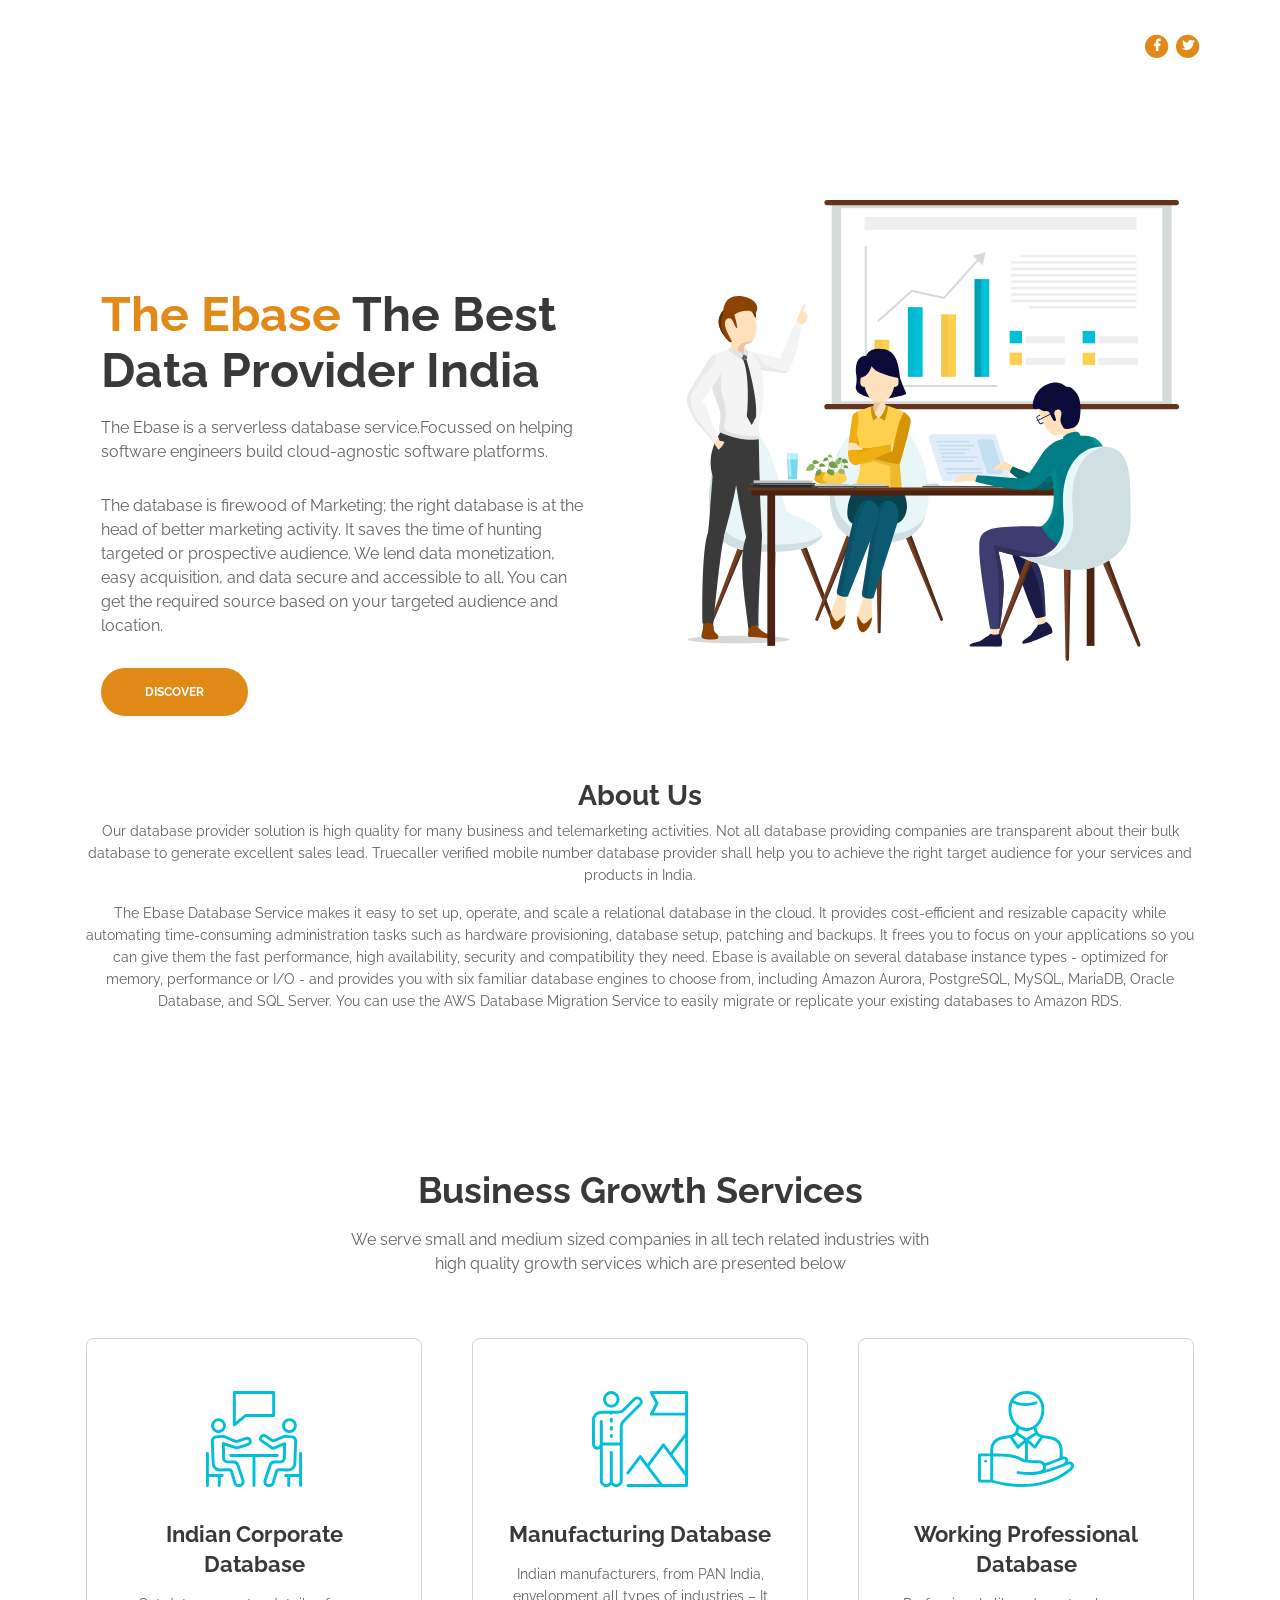
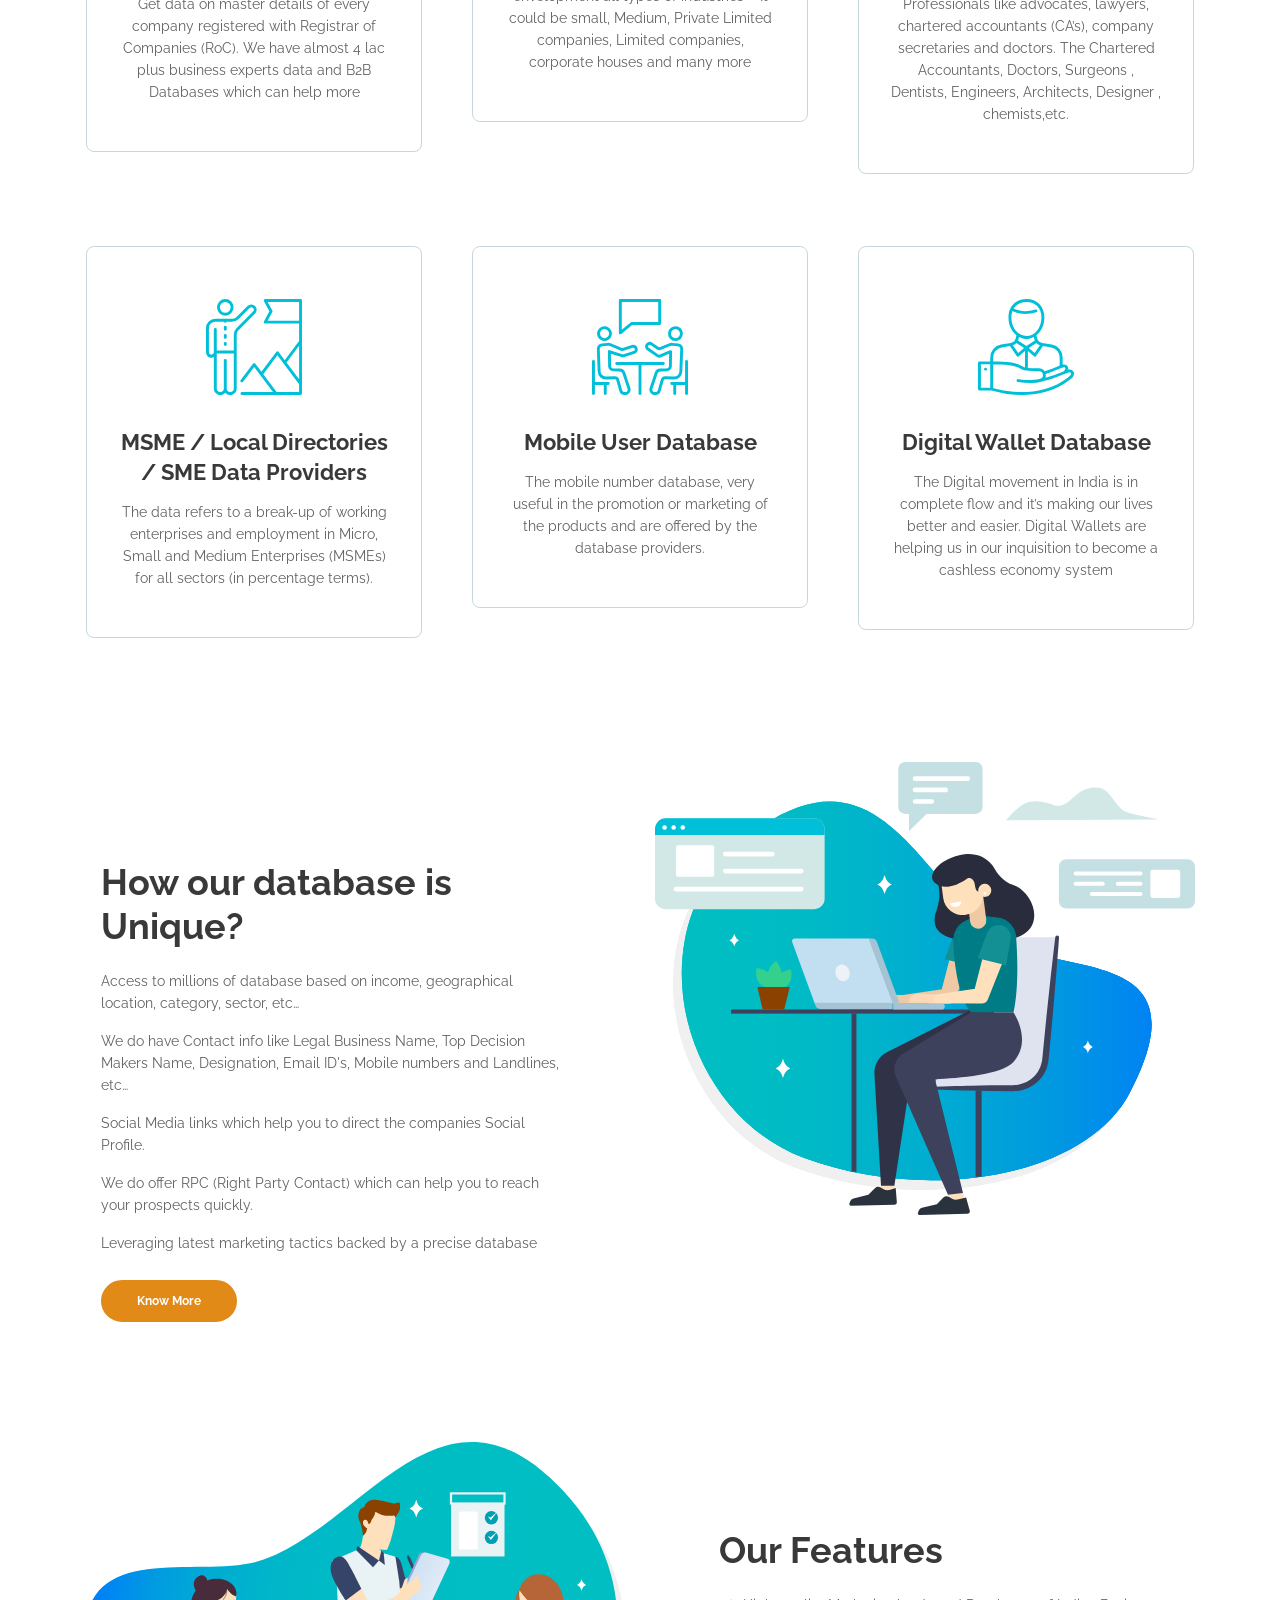
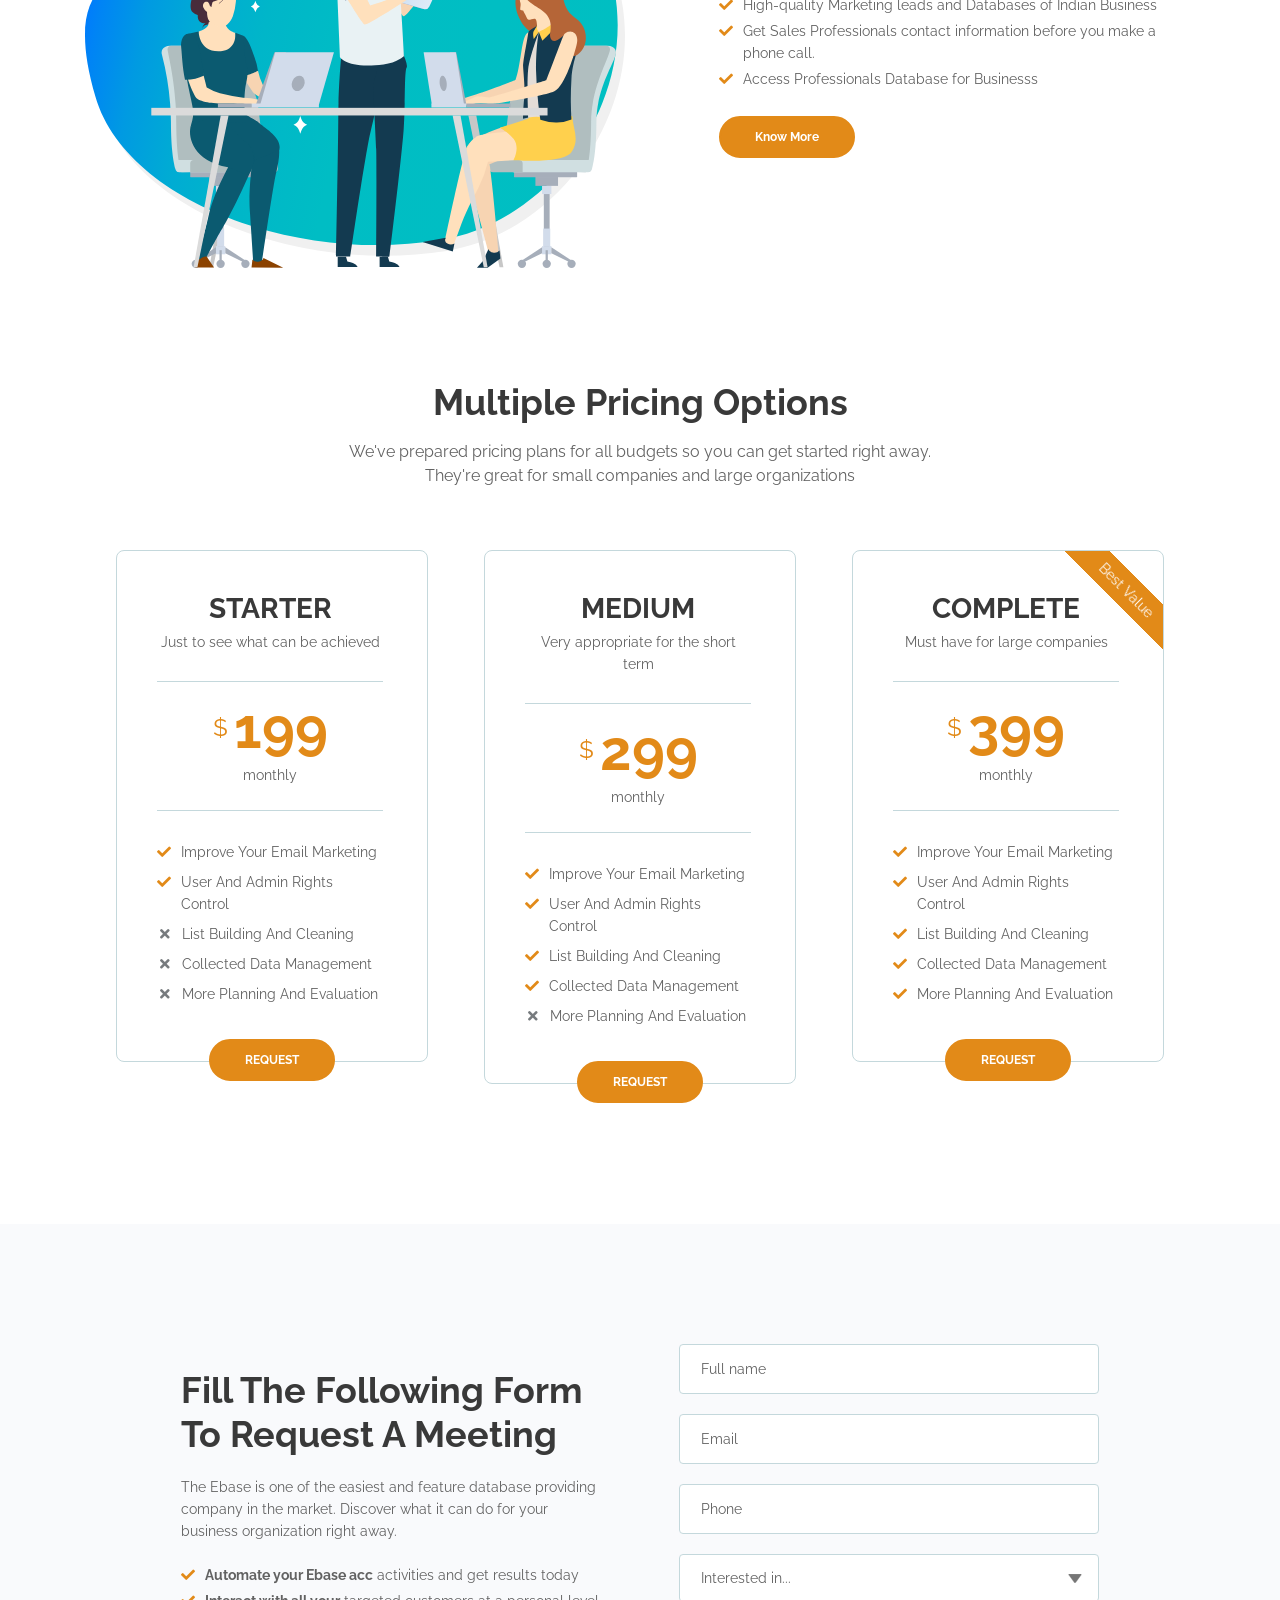
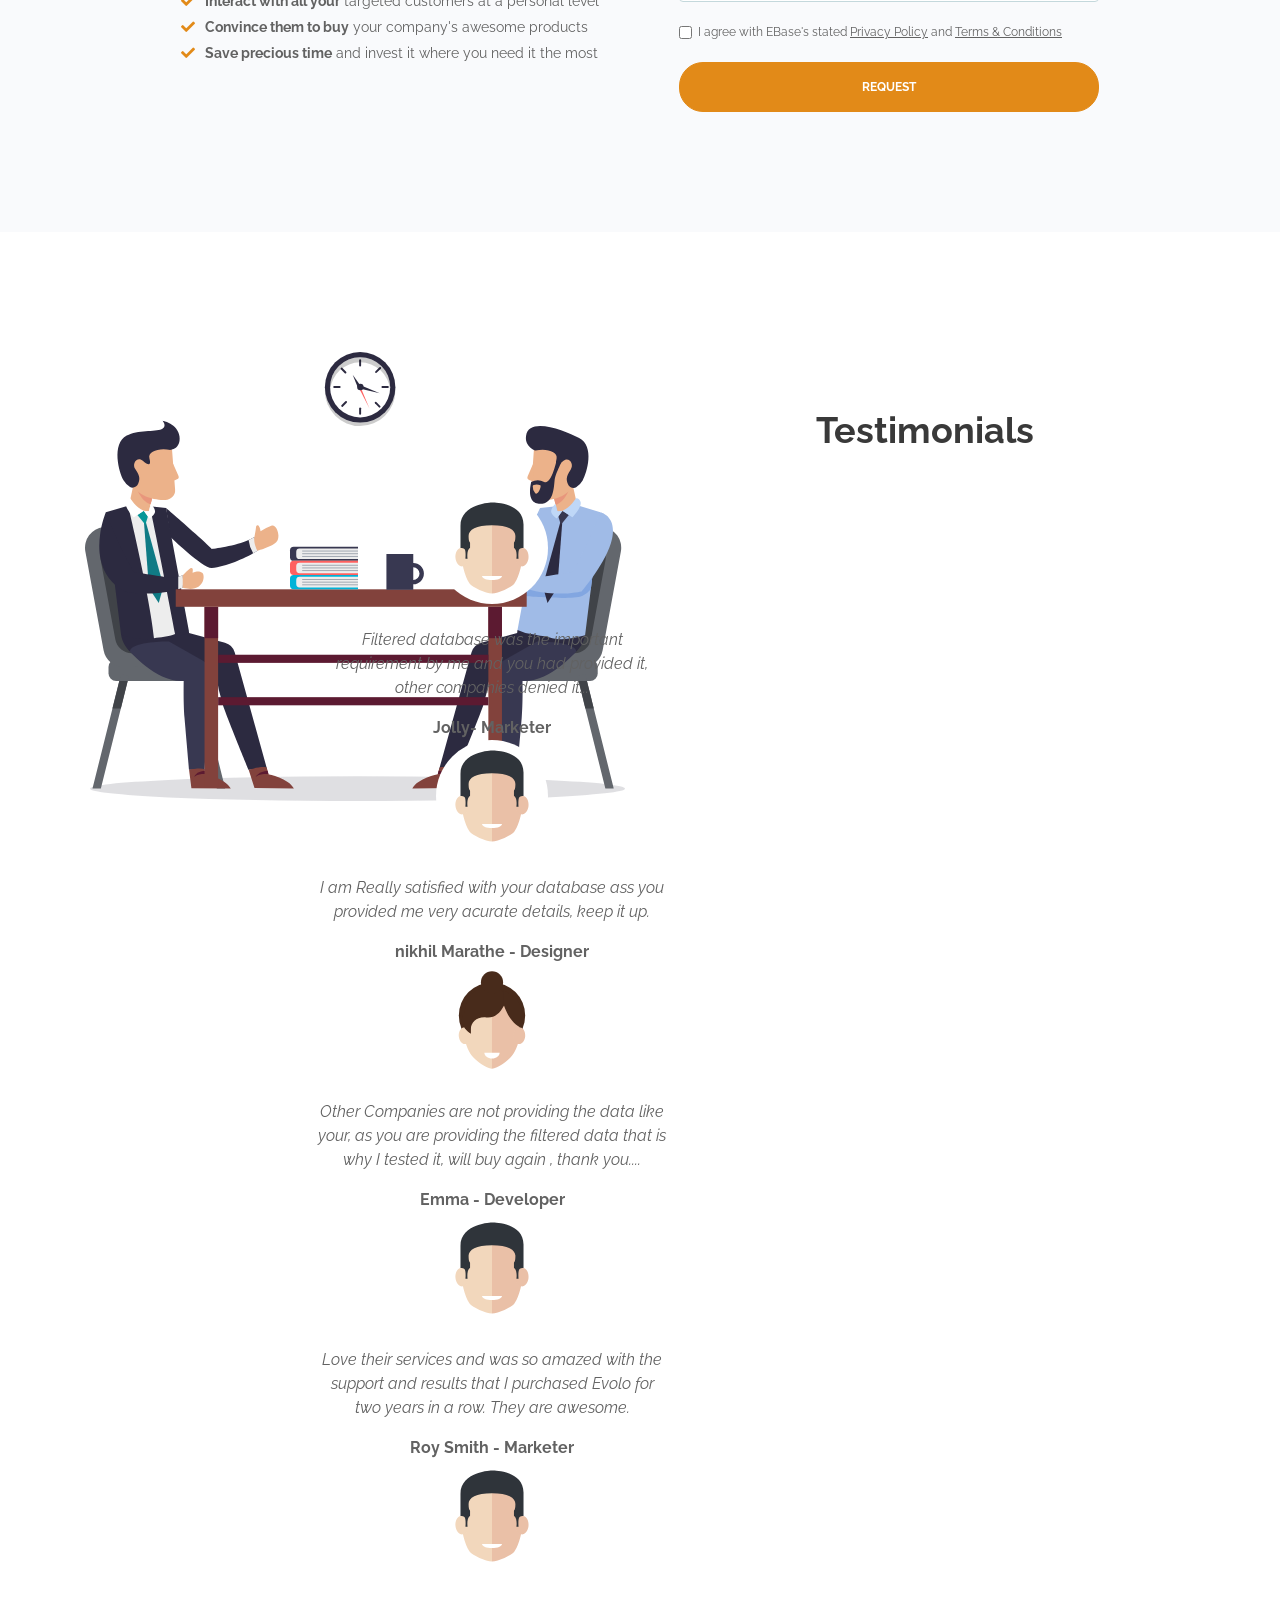
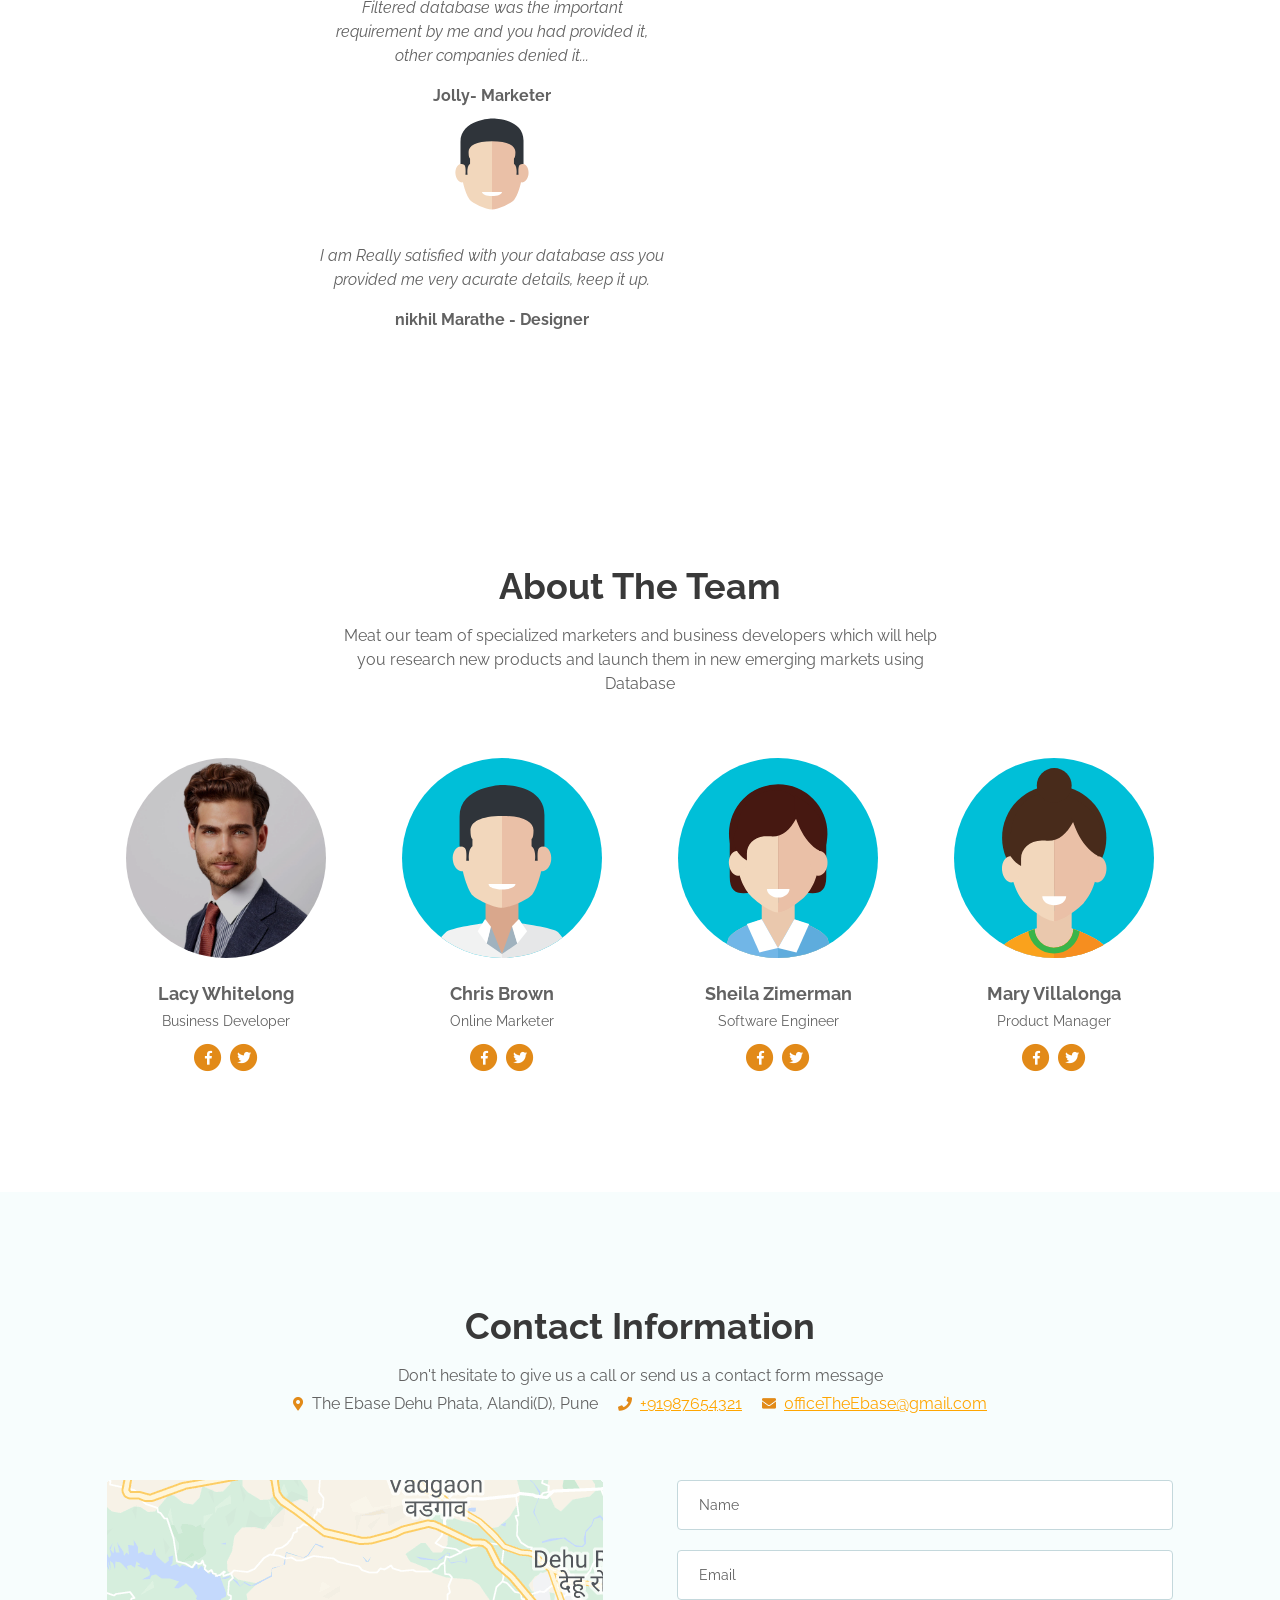
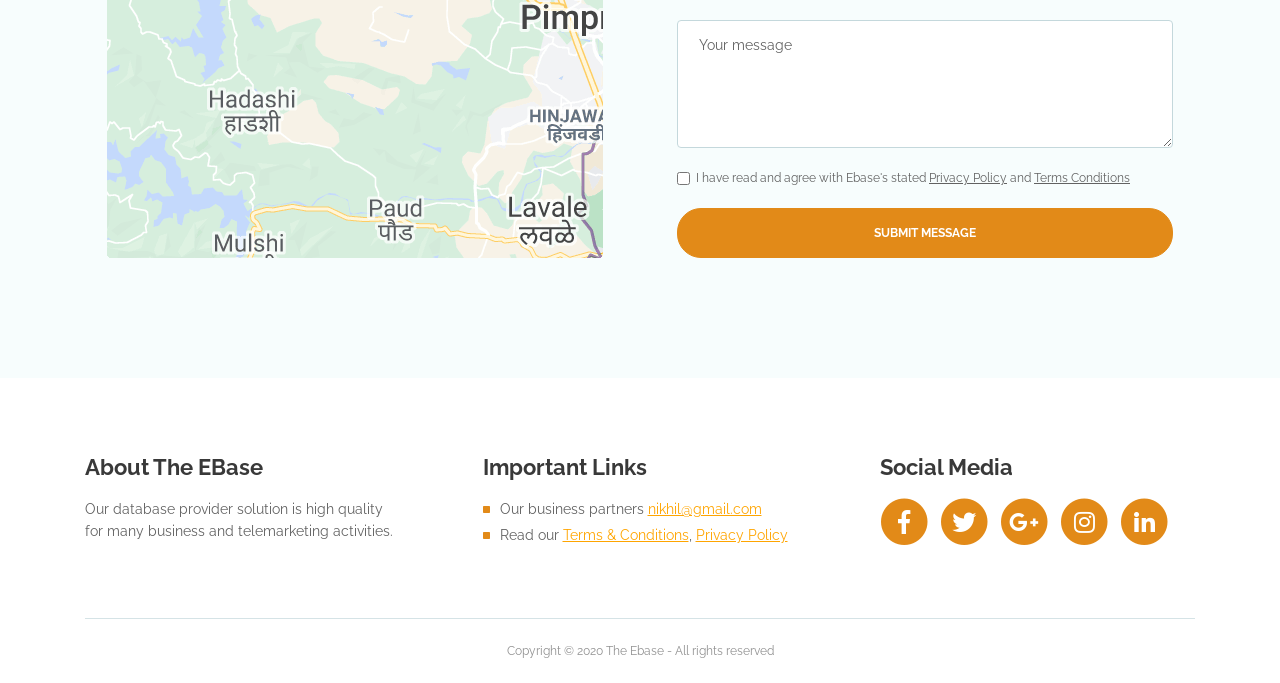
==== commit e6d20795: "color change to orange" ====
--- a/index.html
+++ b/index.html
@@ -1,39 +1,47 @@
 <!DOCTYPE html>
 <html lang="en">
+
 <head>
     <meta charset="utf-8">
     <meta name="viewport" content="width=device-width, initial-scale=1, shrink-to-fit=no">
-    
+
     <!-- SEO Meta Tags -->
     <meta name="description" content="Create a stylish landing page for your business startup and get leads for the offered services with this HTML landing page template.">
     <meta name="author" content="Inovatik">
 
     <!-- OG Meta Tags to improve the way the post looks when you share the page on LinkedIn, Facebook, Google+ -->
-	<meta property="og:site_name" content="" /> <!-- website name -->
-	<meta property="og:site" content="" /> <!-- website link -->
-	<meta property="og:title" content=""/> <!-- title shown in the actual shared post -->
-	<meta property="og:description" content="" /> <!-- description shown in the actual shared post -->
-	<meta property="og:image" content="" /> <!-- image link, make sure it's jpg -->
-	<meta property="og:url" content="" /> <!-- where do you want your post to link to -->
-	<meta property="og:type" content="article" />
+    <meta property="og:site_name" content="" />
+    <!-- website name -->
+    <meta property="og:site" content="" />
+    <!-- website link -->
+    <meta property="og:title" content="" />
+    <!-- title shown in the actual shared post -->
+    <meta property="og:description" content="" />
+    <!-- description shown in the actual shared post -->
+    <meta property="og:image" content="" />
+    <!-- image link, make sure it's jpg -->
+    <meta property="og:url" content="" />
+    <!-- where do you want your post to link to -->
+    <meta property="og:type" content="article" />
 
     <!-- Website Title -->
     <title>Ebase</title>
-    
+
     <!-- Styles -->
     <link href="https://fonts.googleapis.com/css?family=Raleway:400,400i,600,700,700i&amp;subset=latin-ext" rel="stylesheet">
     <link href="css/bootstrap.css" rel="stylesheet">
     <link href="css/fontawesome-all.css" rel="stylesheet">
     <link href="css/swiper.css" rel="stylesheet">
-	 <link href="css/magnific-popup.css" rel="stylesheet">  
-	<link href="css/styles.css" rel="stylesheet">
-	
-	
+    <link href="css/magnific-popup.css" rel="stylesheet">
+    <link href="css/styles.css" rel="stylesheet">
+
+
 </head>
+
 <body data-spy="scroll" data-target=".fixed-top">
-    
+
     <!-- Preloader -->
-	<div class="spinner-wrapper">
+    <div class="spinner-wrapper">
         <div class="spinner">
             <div class="bounce1"></div>
             <div class="bounce2"></div>
@@ -41,15 +49,15 @@
         </div>
     </div>
     <!-- end of preloader -->
-    
+
 
     <!-- Navigation -->
     <nav class="navbar navbar-expand-lg navbar-dark navbar-custom fixed-top">
         <!-- Text Logo - Use this if you don't have a graphic logo -->
         <!-- <a class="navbar-brand logo-text page-scroll" href="index.html">Evolo</a> -->
 
-        
-        
+
+
         <!-- Mobile Menu Toggle Button -->
         <button class="navbar-toggler" type="button" data-toggle="collapse" data-target="#navbarsExampleDefault" aria-controls="navbarsExampleDefault" aria-expanded="false" aria-label="Toggle navigation">
             <span class="navbar-toggler-awesome fas fa-bars"></span>
@@ -72,7 +80,7 @@
                     <a class="nav-link page-scroll" href="#request">Request</a>
                 </li>
 
-                <!-- Dropdown Menu -->          
+                <!-- Dropdown Menu -->
                 <li class="nav-item dropdown">
                     <a class="nav-link dropdown-toggle page-scroll" href="#about" id="navbarDropdown" role="button" aria-haspopup="true" aria-expanded="false">About</a>
                     <div class="dropdown-menu" aria-labelledby="navbarDropdown">
@@ -94,7 +102,7 @@
                         <i class="fab fa-facebook-f fa-stack-1x"></i>
                     </a>
                 </span>
-                <span class="fa-stack">
+            <span class="fa-stack">
                     <a href="https://www.twitter.com/">
                         <i class="fas fa-circle fa-stack-2x twitter"></i>
                         <i class="fab fa-twitter fa-stack-1x"></i>
@@ -102,7 +110,8 @@
                 </span>
             </span>
         </div>
-    </nav> <!-- end of navbar -->
+    </nav>
+    <!-- end of navbar -->
     <!-- end of navigation -->
 
 
@@ -115,34 +124,39 @@
                         <div class="text-container">
                             <h1><span class="turquoise">The Ebase</span> The Best Data Provider India</h1>
                             <p class="p-large">The Ebase is a serverless database service.Focussed on helping software engineers build cloud-agnostic software platforms.</p>
-                            <p class="p-large">The database is firewood of Marketing; the right database is at the head of better marketing activity.
-
-                                It saves the time of hunting targeted or prospective audience.
-                                
-                                We lend data monetization, easy acquisition, and data secure and accessible to all.
-                                
-                                You can get the required source based on your targeted audience and location.</p>
+                            <p class="p-large">The database is firewood of Marketing; the right database is at the head of better marketing activity. It saves the time of hunting targeted or prospective audience. We lend data monetization, easy acquisition, and data secure
+                                and accessible to all. You can get the required source based on your targeted audience and location.</p>
                             <a class="btn-solid-lg page-scroll" href="#services">DISCOVER</a>
-                        </div> <!-- end of text-container -->
-                    </div> <!-- end of col -->
+                        </div>
+                        <!-- end of text-container -->
+                    </div>
+                    <!-- end of col -->
                     <div class="col-lg-6">
                         <div class="image-container">
                             <img class="img-fluid" src="images/header-teamwork.svg" alt="alternative">
-                        </div> <!-- end of image-container -->
-                    </div> <!-- end of col -->
-                </div> <!-- end of row -->
-            </div> <!-- end of container -->
-        </div> <!-- end of header-content -->
-    </header> <!-- end of header -->
+                        </div>
+                        <!-- end of image-container -->
+                    </div>
+                    <!-- end of col -->
+                </div>
+                <!-- end of row -->
+            </div>
+            <!-- end of container -->
+        </div>
+        <!-- end of header-content -->
+    </header>
     <!-- end of header -->
+    <!-- end of header -->
 
 
     <div class="container text-center">
-    <h3>About Us</h3>
-    <p>Our database provider solution is high quality for many business and telemarketing activities. Not all database providing companies are transparent about their bulk database to generate excellent sales lead. Truecaller verified mobile number database provider shall help you to achieve the right target audience for your services and products in India.</p>
-    <p>The Ebase Database Service makes it easy to set up, operate, and scale a relational database in the cloud. It provides cost-efficient and resizable capacity while automating time-consuming administration tasks such as hardware provisioning, database setup, patching and backups. It frees you to focus on your applications so you can give them the fast performance, high availability, security and compatibility they need.
-
-        Ebase is available on several database instance types - optimized for memory, performance or I/O - and provides you with six familiar database engines to choose from, including Amazon Aurora, PostgreSQL, MySQL, MariaDB, Oracle Database, and SQL Server. You can use the AWS Database Migration Service to easily migrate or replicate your existing databases to Amazon RDS.</p>
+        <h3>About Us</h3>
+        <p>Our database provider solution is high quality for many business and telemarketing activities. Not all database providing companies are transparent about their bulk database to generate excellent sales lead. Truecaller verified mobile number database
+            provider shall help you to achieve the right target audience for your services and products in India.</p>
+        <p>The Ebase Database Service makes it easy to set up, operate, and scale a relational database in the cloud. It provides cost-efficient and resizable capacity while automating time-consuming administration tasks such as hardware provisioning, database
+            setup, patching and backups. It frees you to focus on your applications so you can give them the fast performance, high availability, security and compatibility they need. Ebase is available on several database instance types - optimized for
+            memory, performance or I/O - and provides you with six familiar database engines to choose from, including Amazon Aurora, PostgreSQL, MySQL, MariaDB, Oracle Database, and SQL Server. You can use the AWS Database Migration Service to easily
+            migrate or replicate your existing databases to Amazon RDS.</p>
     </div>
 
 
@@ -151,7 +165,7 @@
         <div class="container">
             <div class="row">
                 <div class="col-lg-12">
-                    
+
 
                     <pre>            </pre>
 
@@ -159,8 +173,10 @@
 
                     <h2>Business Growth Services</h2>
                     <p class="p-heading p-large">We serve small and medium sized companies in all tech related industries with high quality growth services which are presented below</p>
-                </div> <!-- end of col -->
-            </div> <!-- end of row -->
+                </div>
+                <!-- end of col -->
+            </div>
+            <!-- end of row -->
             <div class="row">
                 <div class="col-lg-12">
 
@@ -215,10 +231,14 @@
                             <p>The Digital movement in India is in complete flow and it’s making our lives better and easier. Digital Wallets are helping us in our inquisition to become a cashless economy system</p>
                         </div>
                     </div>
-                </div> <!-- end of col -->
-            </div> <!-- end of row -->
-        </div> <!-- end of container -->
-    </div> <!-- end of cards-1 -->
+                </div>
+                <!-- end of col -->
+            </div>
+            <!-- end of row -->
+        </div>
+        <!-- end of container -->
+    </div>
+    <!-- end of cards-1 -->
     <!-- end of services -->
 
 
@@ -235,19 +255,26 @@
                         <p> We do offer RPC (Right Party Contact) which can help you to reach your prospects quickly.</p>
                         <p> Leveraging latest marketing tactics backed by a precise database</p>
                         <a class="btn-solid-reg popup-with-move-anim" href="#details-lightbox-1">Know More</a>
-                    </div> <!-- end of text-container -->
-                </div> <!-- end of col -->
+                    </div>
+                    <!-- end of text-container -->
+                </div>
+                <!-- end of col -->
                 <div class="col-lg-6">
                     <div class="image-container">
                         <img class="img-fluid" src="images/details-1-office-worker.svg" alt="alternative">
-                    </div> <!-- end of image-container -->
-                </div> <!-- end of col -->
-            </div> <!-- end of row -->
-        </div> <!-- end of container -->
-    </div> <!-- end of basic-1 -->
+                    </div>
+                    <!-- end of image-container -->
+                </div>
+                <!-- end of col -->
+            </div>
+            <!-- end of row -->
+        </div>
+        <!-- end of container -->
+    </div>
+    <!-- end of basic-1 -->
     <!-- end of details 1 -->
 
-    
+
     <!-- Details 2 -->
     <div class="basic-2">
         <div class="container">
@@ -255,8 +282,10 @@
                 <div class="col-lg-6">
                     <div class="image-container">
                         <img class="img-fluid" src="images/details-2-office-team-work.svg" alt="alternative">
-                    </div> <!-- end of image-container -->
-                </div> <!-- end of col -->
+                    </div>
+                    <!-- end of image-container -->
+                </div>
+                <!-- end of col -->
                 <div class="col-lg-6">
                     <div class="text-container">
                         <h2>Our Features</h2>
@@ -275,100 +304,131 @@
                             </li>
                         </ul>
                         <a class="btn-solid-reg popup-with-move-anim" href="#details-lightbox-2">Know More</a>
-                    </div> <!-- end of text-container -->
-                </div> <!-- end of col -->
-            </div> <!-- end of row -->
-        </div> <!-- end of container -->
-    </div> <!-- end of basic-2 -->
+                    </div>
+                    <!-- end of text-container -->
+                </div>
+                <!-- end of col -->
+            </div>
+            <!-- end of row -->
+        </div>
+        <!-- end of container -->
+    </div>
+    <!-- end of basic-2 -->
     <!-- end of details 2 -->
 
     <!-- Details Lightboxes -->
     <!-- Details Lightbox 1 -->
-	<div id="details-lightbox-1" class="lightbox-basic zoom-anim-dialog mfp-hide">
+    <div id="details-lightbox-1" class="lightbox-basic zoom-anim-dialog mfp-hide">
         <div class="container">
             <div class="row">
                 <button title="Close (Esc)" type="button" class="mfp-close x-button">×</button>
                 <div class="col-lg-8">
                     <div class="image-container">
                         <img class="img-fluid" src="images/details-lightbox-1.svg" alt="alternative">
-                    </div> <!-- end of image-container -->
-                </div> <!-- end of col -->
+                    </div>
+                    <!-- end of image-container -->
+                </div>
+                <!-- end of col -->
                 <div class="col-lg-4">
                     <h3>Know More</h3>
                     <hr>
                     <h5>Core feature</h5>
-                    <p>Ebase is a managed relational database service that provides you six familiar database engines to choose from, including Amazon Aurora, MySQL, MariaDB, Oracle, Microsoft SQL Server, and PostgreSQL. This means that the code, applications, and tools you already use today with your existing databases can be used with Amazon RDS. Amazon RDS handles routine database tasks such as provisioning, patching, backup, recovery, failure detection, and repair.
-
-                        Ebase RDS makes it easy to use replication to enhance availability and reliability for production workloads. Using the Multi-AZ deployment option, you can run mission-critical workloads with high availability and built-in automated fail-over from your primary database to a synchronously replicated secondary database. Using Read Replicas, you can scale out beyond the capacity of a single database deployment for read-heavy database workloads.</p>
+                    <p>Ebase is a managed relational database service that provides you six familiar database engines to choose from, including Amazon Aurora, MySQL, MariaDB, Oracle, Microsoft SQL Server, and PostgreSQL. This means that the code, applications,
+                        and tools you already use today with your existing databases can be used with Amazon RDS. Amazon RDS handles routine database tasks such as provisioning, patching, backup, recovery, failure detection, and repair. Ebase RDS makes
+                        it easy to use replication to enhance availability and reliability for production workloads. Using the Multi-AZ deployment option, you can run mission-critical workloads with high availability and built-in automated fail-over from
+                        your primary database to a synchronously replicated secondary database. Using Read Replicas, you can scale out beyond the capacity of a single database deployment for read-heavy database workloads.</p>
                     <ul class="list-unstyled li-space-lg">
                         <li class="media">
-                            <i class="fas fa-check"></i><div class="media-body">All Indian database</div>
-                        </li>
-                        <li class="media">
-                            <i class="fas fa-check"></i><div class="media-body">Easy database browsing</div>
-                        </li>
-                        <li class="media">
-                            <i class="fas fa-check"></i><div class="media-body">Different facilities</div>
-                        </li>
-                        <li class="media">
-                            <i class="fas fa-check"></i><div class="media-body">Automate user signup</div>
-                        </li>
-                        <li class="media">
-                            <i class="fas fa-check"></i><div class="media-body">Quick formatting tools</div>
-                        </li>
-                        <li class="media">
-                            <i class="fas fa-check"></i><div class="media-body">Fast email checking</div>
+                            <i class="fas fa-check"></i>
+                            <div class="media-body">All Indian database</div>
+                        </li>
+                        <li class="media">
+                            <i class="fas fa-check"></i>
+                            <div class="media-body">Easy database browsing</div>
+                        </li>
+                        <li class="media">
+                            <i class="fas fa-check"></i>
+                            <div class="media-body">Different facilities</div>
+                        </li>
+                        <li class="media">
+                            <i class="fas fa-check"></i>
+                            <div class="media-body">Automate user signup</div>
+                        </li>
+                        <li class="media">
+                            <i class="fas fa-check"></i>
+                            <div class="media-body">Quick formatting tools</div>
+                        </li>
+                        <li class="media">
+                            <i class="fas fa-check"></i>
+                            <div class="media-body">Fast email checking</div>
                         </li>
                     </ul>
                     <a class="btn-solid-reg mfp-close page-scroll" href="#request">REQUEST</a> <a class="btn-outline-reg mfp-close as-button" href="#screenshots">BACK</a>
-                </div> <!-- end of col -->
-            </div> <!-- end of row -->
-        </div> <!-- end of container -->
-    </div> <!-- end of lightbox-basic -->
+                </div>
+                <!-- end of col -->
+            </div>
+            <!-- end of row -->
+        </div>
+        <!-- end of container -->
+    </div>
+    <!-- end of lightbox-basic -->
     <!-- end of details lightbox 1 -->
 
     <!-- Details Lightbox 2 -->
-	<div id="details-lightbox-2" class="lightbox-basic zoom-anim-dialog mfp-hide">
+    <div id="details-lightbox-2" class="lightbox-basic zoom-anim-dialog mfp-hide">
         <div class="container">
             <div class="row">
                 <button title="Close (Esc)" type="button" class="mfp-close x-button">×</button>
                 <div class="col-lg-8">
                     <div class="image-container">
                         <img class="img-fluid" src="images/details-lightbox-2.svg" alt="alternative">
-                    </div> <!-- end of image-container -->
-                </div> <!-- end of col -->
+                    </div>
+                    <!-- end of image-container -->
+                </div>
+                <!-- end of col -->
                 <div class="col-lg-4">
                     <h3>Know More</h3>
                     <hr>
                     <h5>Core feature</h5>
-                    <p>Ebase is a managed relational database service that provides you six familiar database engines to choose from, including Amazon Aurora, MySQL, MariaDB, Oracle, Microsoft SQL Server, and PostgreSQL. This means that the code, applications, and tools you already use today with your existing databases can be used with Amazon RDS. Amazon RDS handles routine database tasks such as provisioning, patching, backup, recovery, failure detection, and repair.
-
-                        Ebase RDS makes it easy to use replication to enhance availability and reliability for production workloads. Using the Multi-AZ deployment option, you can run mission-critical workloads with high availability and built-in automated fail-over from your primary database to a synchronously replicated secondary database. Using Read Replicas, you can scale out beyond the capacity of a single database deployment for read-heavy database workloads.</p>
+                    <p>Ebase is a managed relational database service that provides you six familiar database engines to choose from, including Amazon Aurora, MySQL, MariaDB, Oracle, Microsoft SQL Server, and PostgreSQL. This means that the code, applications,
+                        and tools you already use today with your existing databases can be used with Amazon RDS. Amazon RDS handles routine database tasks such as provisioning, patching, backup, recovery, failure detection, and repair. Ebase RDS makes
+                        it easy to use replication to enhance availability and reliability for production workloads. Using the Multi-AZ deployment option, you can run mission-critical workloads with high availability and built-in automated fail-over from
+                        your primary database to a synchronously replicated secondary database. Using Read Replicas, you can scale out beyond the capacity of a single database deployment for read-heavy database workloads.</p>
                     <ul class="list-unstyled li-space-lg">
                         <li class="media">
-                            <i class="fas fa-check"></i><div class="media-body">List building framework</div>
-                        </li>
-                        <li class="media">
-                            <i class="fas fa-check"></i><div class="media-body">Easy database browsing</div>
-                        </li>
-                        <li class="media">
-                            <i class="fas fa-check"></i><div class="media-body">User administration</div>
-                        </li>
-                        <li class="media">
-                            <i class="fas fa-check"></i><div class="media-body">Automate user signup</div>
-                        </li>
-                        <li class="media">
-                            <i class="fas fa-check"></i><div class="media-body">Quick formatting tools</div>
-                        </li>
-                        <li class="media">
-                            <i class="fas fa-check"></i><div class="media-body">Fast email checking</div>
+                            <i class="fas fa-check"></i>
+                            <div class="media-body">List building framework</div>
+                        </li>
+                        <li class="media">
+                            <i class="fas fa-check"></i>
+                            <div class="media-body">Easy database browsing</div>
+                        </li>
+                        <li class="media">
+                            <i class="fas fa-check"></i>
+                            <div class="media-body">User administration</div>
+                        </li>
+                        <li class="media">
+                            <i class="fas fa-check"></i>
+                            <div class="media-body">Automate user signup</div>
+                        </li>
+                        <li class="media">
+                            <i class="fas fa-check"></i>
+                            <div class="media-body">Quick formatting tools</div>
+                        </li>
+                        <li class="media">
+                            <i class="fas fa-check"></i>
+                            <div class="media-body">Fast email checking</div>
                         </li>
                     </ul>
                     <a class="btn-solid-reg mfp-close page-scroll" href="#request">REQUEST</a> <a class="btn-outline-reg mfp-close as-button" href="#screenshots">BACK</a>
-                </div> <!-- end of col -->
-            </div> <!-- end of row -->
-        </div> <!-- end of container -->
-    </div> <!-- end of lightbox-basic -->
+                </div>
+                <!-- end of col -->
+            </div>
+            <!-- end of row -->
+        </div>
+        <!-- end of container -->
+    </div>
+    <!-- end of lightbox-basic -->
     <!-- end of details lightbox 2 -->
     <!-- end of details lightboxes -->
 
@@ -380,8 +440,10 @@
                 <div class="col-lg-12">
                     <h2>Multiple Pricing Options</h2>
                     <p class="p-heading p-large">We've prepared pricing plans for all budgets so you can get started right away. They're great for small companies and large organizations</p>
-                </div> <!-- end of col -->
-            </div> <!-- end of row -->
+                </div>
+                <!-- end of col -->
+            </div>
+            <!-- end of row -->
             <div class="row">
                 <div class="col-lg-12">
 
@@ -398,26 +460,32 @@
                             <hr class="cell-divide-hr">
                             <ul class="list-unstyled li-space-lg">
                                 <li class="media">
-                                    <i class="fas fa-check"></i><div class="media-body">Improve Your Email Marketing</div>
-                                </li>
-                                <li class="media">
-                                    <i class="fas fa-check"></i><div class="media-body">User And Admin Rights Control</div>
-                                </li>
-                                <li class="media">
-                                    <i class="fas fa-times"></i><div class="media-body">List Building And Cleaning</div>
-                                </li>
-                                <li class="media">
-                                    <i class="fas fa-times"></i><div class="media-body">Collected Data Management</div>
-                                </li>
-                                <li class="media">
-                                    <i class="fas fa-times"></i><div class="media-body">More Planning And Evaluation</div>
+                                    <i class="fas fa-check"></i>
+                                    <div class="media-body">Improve Your Email Marketing</div>
+                                </li>
+                                <li class="media">
+                                    <i class="fas fa-check"></i>
+                                    <div class="media-body">User And Admin Rights Control</div>
+                                </li>
+                                <li class="media">
+                                    <i class="fas fa-times"></i>
+                                    <div class="media-body">List Building And Cleaning</div>
+                                </li>
+                                <li class="media">
+                                    <i class="fas fa-times"></i>
+                                    <div class="media-body">Collected Data Management</div>
+                                </li>
+                                <li class="media">
+                                    <i class="fas fa-times"></i>
+                                    <div class="media-body">More Planning And Evaluation</div>
                                 </li>
                             </ul>
                             <div class="button-wrapper">
                                 <a class="btn-solid-reg page-scroll" href="#request">REQUEST</a>
                             </div>
                         </div>
-                    </div> <!-- end of card -->
+                    </div>
+                    <!-- end of card -->
                     <!-- end of card -->
 
                     <!-- Card-->
@@ -433,26 +501,32 @@
                             <hr class="cell-divide-hr">
                             <ul class="list-unstyled li-space-lg">
                                 <li class="media">
-                                    <i class="fas fa-check"></i><div class="media-body">Improve Your Email Marketing</div>
-                                </li>
-                                <li class="media">
-                                    <i class="fas fa-check"></i><div class="media-body">User And Admin Rights Control</div>
-                                </li>
-                                <li class="media">
-                                    <i class="fas fa-check"></i><div class="media-body">List Building And Cleaning</div>
-                                </li>
-                                <li class="media">
-                                    <i class="fas fa-check"></i><div class="media-body">Collected Data Management</div>
-                                </li>
-                                <li class="media">
-                                    <i class="fas fa-times"></i><div class="media-body">More Planning And Evaluation</div>
+                                    <i class="fas fa-check"></i>
+                                    <div class="media-body">Improve Your Email Marketing</div>
+                                </li>
+                                <li class="media">
+                                    <i class="fas fa-check"></i>
+                                    <div class="media-body">User And Admin Rights Control</div>
+                                </li>
+                                <li class="media">
+                                    <i class="fas fa-check"></i>
+                                    <div class="media-body">List Building And Cleaning</div>
+                                </li>
+                                <li class="media">
+                                    <i class="fas fa-check"></i>
+                                    <div class="media-body">Collected Data Management</div>
+                                </li>
+                                <li class="media">
+                                    <i class="fas fa-times"></i>
+                                    <div class="media-body">More Planning And Evaluation</div>
                                 </li>
                             </ul>
                             <div class="button-wrapper">
                                 <a class="btn-solid-reg page-scroll" href="#request">REQUEST</a>
                             </div>
                         </div>
-                    </div> <!-- end of card -->
+                    </div>
+                    <!-- end of card -->
                     <!-- end of card -->
 
                     <!-- Card-->
@@ -471,32 +545,42 @@
                             <hr class="cell-divide-hr">
                             <ul class="list-unstyled li-space-lg">
                                 <li class="media">
-                                    <i class="fas fa-check"></i><div class="media-body">Improve Your Email Marketing</div>
-                                </li>
-                                <li class="media">
-                                    <i class="fas fa-check"></i><div class="media-body">User And Admin Rights Control</div>
-                                </li>
-                                <li class="media">
-                                    <i class="fas fa-check"></i><div class="media-body">List Building And Cleaning</div>
-                                </li>
-                                <li class="media">
-                                    <i class="fas fa-check"></i><div class="media-body">Collected Data Management</div>
-                                </li>
-                                <li class="media">
-                                    <i class="fas fa-check"></i><div class="media-body">More Planning And Evaluation</div>
+                                    <i class="fas fa-check"></i>
+                                    <div class="media-body">Improve Your Email Marketing</div>
+                                </li>
+                                <li class="media">
+                                    <i class="fas fa-check"></i>
+                                    <div class="media-body">User And Admin Rights Control</div>
+                                </li>
+                                <li class="media">
+                                    <i class="fas fa-check"></i>
+                                    <div class="media-body">List Building And Cleaning</div>
+                                </li>
+                                <li class="media">
+                                    <i class="fas fa-check"></i>
+                                    <div class="media-body">Collected Data Management</div>
+                                </li>
+                                <li class="media">
+                                    <i class="fas fa-check"></i>
+                                    <div class="media-body">More Planning And Evaluation</div>
                                 </li>
                             </ul>
                             <div class="button-wrapper">
                                 <a class="btn-solid-reg page-scroll" href="#request">REQUEST</a>
                             </div>
                         </div>
-                    </div> <!-- end of card -->
+                    </div>
                     <!-- end of card -->
-
-                </div> <!-- end of col -->
-            </div> <!-- end of row -->
-        </div> <!-- end of container -->
-    </div> <!-- end of cards-2 -->
+                    <!-- end of card -->
+
+                </div>
+                <!-- end of col -->
+            </div>
+            <!-- end of row -->
+        </div>
+        <!-- end of container -->
+    </div>
+    <!-- end of cards-2 -->
     <!-- end of pricing -->
 
 
@@ -526,8 +610,10 @@
                                 <div class="media-body"><strong class="blue">Save precious time</strong> and invest it where you need it the most</div>
                             </li>
                         </ul>
-                    </div> <!-- end of text-container -->
-                </div> <!-- end of col -->
+                    </div>
+                    <!-- end of text-container -->
+                </div>
+                <!-- end of col -->
                 <div class="col-lg-6">
 
                     <!-- Request Form -->
@@ -564,15 +650,20 @@
                             <div class="form-group">
                                 <button type="submit" class="form-control-submit-button">REQUEST</button>
                             </div>
-                            
+
                         </form>
-                    </div> <!-- end of form-container -->
+                    </div>
+                    <!-- end of form-container -->
                     <!-- end of request form -->
 
-                </div> <!-- end of col -->
-            </div> <!-- end of row -->
-        </div> <!-- end of container -->
-    </div> <!-- end of form-1 -->
+                </div>
+                <!-- end of col -->
+            </div>
+            <!-- end of row -->
+        </div>
+        <!-- end of container -->
+    </div>
+    <!-- end of form-1 -->
     <!-- end of request -->
 
 
@@ -584,8 +675,10 @@
                 <div class="col-lg-6">
                     <div class="image-container">
                         <img class="img-fluid" src="images/testimonials-2-men-talking.svg" alt="alternative">
-                    </div> <!-- end of image-container -->
-                </div> <!-- end of col -->
+                    </div>
+                    <!-- end of image-container -->
+                </div>
+                <!-- end of col -->
                 <div class="col-lg-6">
                     <h2>Testimonials</h2>
 
@@ -593,7 +686,7 @@
                     <div class="slider-container">
                         <div class="swiper-container card-slider">
                             <div class="swiper-wrapper">
-                                
+
                                 <!-- Slide -->
                                 <div class="swiper-slide">
                                     <div class="card">
@@ -603,9 +696,10 @@
                                             <p class="testimonial-author">nikhil Marathe - Designer</p>
                                         </div>
                                     </div>
-                                </div> <!-- end of swiper-slide -->
+                                </div>
+                                <!-- end of swiper-slide -->
                                 <!-- end of slide -->
-        
+
                                 <!-- Slide -->
                                 <div class="swiper-slide">
                                     <div class="card">
@@ -614,10 +708,11 @@
                                             <p class="testimonial-text">Other Companies are not providing the data like your, as you are providing the filtered data that is why I tested it, will buy again , thank you....</p>
                                             <p class="testimonial-author">Emma - Developer</p>
                                         </div>
-                                    </div>        
-                                </div> <!-- end of swiper-slide -->
+                                    </div>
+                                </div>
+                                <!-- end of swiper-slide -->
                                 <!-- end of slide -->
-        
+
                                 <!-- Slide -->
                                 <div class="swiper-slide">
                                     <div class="card">
@@ -626,8 +721,9 @@
                                             <p class="testimonial-text">Love their services and was so amazed with the support and results that I purchased Evolo for two years in a row. They are awesome.</p>
                                             <p class="testimonial-author">Roy Smith - Marketer</p>
                                         </div>
-                                    </div>        
-                                </div> <!-- end of swiper-slide -->
+                                    </div>
+                                </div>
+                                <!-- end of swiper-slide -->
                                 <!-- end of slide -->
                                 <div class="swiper-slide">
                                     <div class="card">
@@ -636,25 +732,33 @@
                                             <p class="testimonial-text">Filtered database was the important requirement by me and you had provided it, other companies denied it...</p>
                                             <p class="testimonial-author">Jolly- Marketer</p>
                                         </div>
-                                    </div>        
-                                </div> <!-- end of swiper-slide -->
+                                    </div>
+                                </div>
+                                <!-- end of swiper-slide -->
                                 <!-- end of slide -->
-                               
-                            </div> <!-- end of swiper-wrapper -->
-        
+
+                            </div>
+                            <!-- end of swiper-wrapper -->
+
                             <!-- Add Arrows -->
                             <div class="swiper-button-next"></div>
                             <div class="swiper-button-prev"></div>
                             <!-- end of add arrows -->
-        
-                        </div> <!-- end of swiper-container -->
-                    </div> <!-- end of slider-container -->
+
+                        </div>
+                        <!-- end of swiper-container -->
+                    </div>
+                    <!-- end of slider-container -->
                     <!-- end of card slider -->
 
-                </div> <!-- end of col -->
-            </div> <!-- end of row -->
-        </div> <!-- end of container -->
-    </div> <!-- end of slider-2 -->
+                </div>
+                <!-- end of col -->
+            </div>
+            <!-- end of row -->
+        </div>
+        <!-- end of container -->
+    </div>
+    <!-- end of slider-2 -->
     <!-- end of testimonials -->
 
 
@@ -665,16 +769,19 @@
                 <div class="col-lg-12">
                     <h2>About The Team</h2>
                     <p class="p-heading p-large">Meat our team of specialized marketers and business developers which will help you research new products and launch them in new emerging markets using Database</p>
-                </div> <!-- end of col -->
-            </div> <!-- end of row -->
+                </div>
+                <!-- end of col -->
+            </div>
+            <!-- end of row -->
             <div class="row">
                 <div class="col-lg-12">
-                    
+
                     <!-- Team Member -->
                     <div class="team-member">
                         <div class="image-wrapper">
                             <img class="img-fluid" src="images/men1.webp" alt="alternative">
-                        </div> <!-- end of image-wrapper -->
+                        </div>
+                        <!-- end of image-wrapper -->
                         <p class="p-large"><strong>Lacy Whitelong</strong></p>
                         <p class="job-title">Business Developer</p>
                         <span class="social-icons">
@@ -684,21 +791,24 @@
                                     <i class="fab fa-facebook-f fa-stack-1x"></i>
                                 </a>
                             </span>
-                            <span class="fa-stack">
+                        <span class="fa-stack">
                                 <a href="#your-link">
                                     <i class="fas fa-circle fa-stack-2x twitter"></i>
                                     <i class="fab fa-twitter fa-stack-1x"></i>
                                 </a>
                             </span>
-                        </span> <!-- end of social-icons -->
-                    </div> <!-- end of team-member -->
+                        </span>
+                        <!-- end of social-icons -->
+                    </div>
+                    <!-- end of team-member -->
                     <!-- end of team member -->
 
                     <!-- Team Member -->
                     <div class="team-member">
                         <div class="image-wrapper">
                             <img class="img-fluid" src="images/team-member-2.svg" alt="alternative">
-                        </div> <!-- end of image wrapper -->
+                        </div>
+                        <!-- end of image wrapper -->
                         <p class="p-large"><strong>Chris Brown</strong></p>
                         <p class="job-title">Online Marketer</p>
                         <span class="social-icons">
@@ -708,21 +818,24 @@
                                     <i class="fab fa-facebook-f fa-stack-1x"></i>
                                 </a>
                             </span>
-                            <span class="fa-stack">
+                        <span class="fa-stack">
                                 <a href="#your-link">
                                     <i class="fas fa-circle fa-stack-2x twitter"></i>
                                     <i class="fab fa-twitter fa-stack-1x"></i>
                                 </a>
                             </span>
-                        </span> <!-- end of social-icons -->
-                    </div> <!-- end of team-member -->
+                        </span>
+                        <!-- end of social-icons -->
+                    </div>
+                    <!-- end of team-member -->
                     <!-- end of team member -->
 
                     <!-- Team Member -->
                     <div class="team-member">
                         <div class="image-wrapper">
                             <img class="img-fluid" src="images/team-member-3.svg" alt="alternative">
-                        </div> <!-- end of image wrapper -->
+                        </div>
+                        <!-- end of image wrapper -->
                         <p class="p-large"><strong>Sheila Zimerman</strong></p>
                         <p class="job-title">Software Engineer</p>
                         <span class="social-icons">
@@ -732,21 +845,24 @@
                                     <i class="fab fa-facebook-f fa-stack-1x"></i>
                                 </a>
                             </span>
-                            <span class="fa-stack">
+                        <span class="fa-stack">
                                 <a href="#your-link">
                                     <i class="fas fa-circle fa-stack-2x twitter"></i>
                                     <i class="fab fa-twitter fa-stack-1x"></i>
                                 </a>
                             </span>
-                        </span> <!-- end of social-icons -->
-                    </div> <!-- end of team-member -->
+                        </span>
+                        <!-- end of social-icons -->
+                    </div>
+                    <!-- end of team-member -->
                     <!-- end of team member -->
 
                     <!-- Team Member -->
                     <div class="team-member">
                         <div class="image-wrapper">
                             <img class="img-fluid" src="images/team-member-4.svg" alt="alternative">
-                        </div> <!-- end of image wrapper -->
+                        </div>
+                        <!-- end of image wrapper -->
                         <p class="p-large"><strong>Mary Villalonga</strong></p>
                         <p class="job-title">Product Manager</p>
                         <span class="social-icons">
@@ -756,20 +872,26 @@
                                     <i class="fab fa-facebook-f fa-stack-1x"></i>
                                 </a>
                             </span>
-                            <span class="fa-stack">
+                        <span class="fa-stack">
                                 <a href="#your-link">
                                     <i class="fas fa-circle fa-stack-2x twitter"></i>
                                     <i class="fab fa-twitter fa-stack-1x"></i>
                                 </a>
                             </span>
-                        </span> <!-- end of social-icons -->
-                    </div> <!-- end of team-member -->
+                        </span>
+                        <!-- end of social-icons -->
+                    </div>
+                    <!-- end of team-member -->
                     <!-- end of team member -->
 
-                </div> <!-- end of col -->
-            </div> <!-- end of row -->
-        </div> <!-- end of container -->
-    </div> <!-- end of basic-4 -->
+                </div>
+                <!-- end of col -->
+            </div>
+            <!-- end of row -->
+        </div>
+        <!-- end of container -->
+    </div>
+    <!-- end of basic-4 -->
     <!-- end of about -->
 
 
@@ -785,16 +907,19 @@
                         <li><i class="fas fa-phone"></i><a class="turquoise" href="tel:003024630820">+91987654321</a></li>
                         <li><i class="fas fa-envelope"></i><a class="turquoise" href="mailto:office@evolo.com">0fficeTheEbase@gmail.com</a></li>
                     </ul>
-                </div> <!-- end of col -->
-            </div> <!-- end of row -->
+                </div>
+                <!-- end of col -->
+            </div>
+            <!-- end of row -->
             <div class="row">
                 <div class="col-lg-6">
                     <div class="map-responsive">
                         <iframe src="images/pune.png" allowfullscreen></iframe>
                     </div>
-                </div> <!-- end of col -->
+                </div>
+                <!-- end of col -->
                 <div class="col-lg-6">
-                    
+
                     <!-- Contact Form -->
                     <form id="contactForm" data-toggle="validator" data-focus="false">
                         <div class="form-group">
@@ -813,20 +938,24 @@
                             <div class="help-block with-errors"></div>
                         </div>
                         <div class="form-group checkbox">
-                            <input type="checkbox" id="cterms" value="Agreed-to-Terms" required>I have read and agree with Ebase's stated <a href="privacy-policy.html">Privacy Policy</a> and <a href="terms-conditions.html">Terms Conditions</a> 
+                            <input type="checkbox" id="cterms" value="Agreed-to-Terms" required>I have read and agree with Ebase's stated <a href="privacy-policy.html">Privacy Policy</a> and <a href="terms-conditions.html">Terms Conditions</a>
                             <div class="help-block with-errors"></div>
                         </div>
                         <div class="form-group">
                             <button type="submit" class="form-control-submit-button">SUBMIT MESSAGE</button>
                         </div>
-                        
+
                     </form>
                     <!-- end of contact form -->
 
-                </div> <!-- end of col -->
-            </div> <!-- end of row -->
-        </div> <!-- end of container -->
-    </div> <!-- end of form-2 -->
+                </div>
+                <!-- end of col -->
+            </div>
+            <!-- end of row -->
+        </div>
+        <!-- end of container -->
+    </div>
+    <!-- end of form-2 -->
     <!-- end of contact -->
 
 
@@ -839,7 +968,8 @@
                         <h4>About The EBase</h4>
                         <p>Our database provider solution is high quality for many business and telemarketing activities.</p>
                     </div>
-                </div> <!-- end of col -->
+                </div>
+                <!-- end of col -->
                 <div class="col-md-4">
                     <div class="footer-col middle">
                         <h4>Important Links</h4>
@@ -854,7 +984,8 @@
                             </li>
                         </ul>
                     </div>
-                </div> <!-- end of col -->
+                </div>
+                <!-- end of col -->
                 <div class="col-md-4">
                     <div class="footer-col last">
                         <h4>Social Media</h4>
@@ -888,11 +1019,15 @@
                                 <i class="fab fa-linkedin-in fa-stack-1x"></i>
                             </a>
                         </span>
-                    </div> 
-                </div> <!-- end of col -->
-            </div> <!-- end of row -->
-        </div> <!-- end of container -->
-    </div> <!-- end of footer -->  
+                    </div>
+                </div>
+                <!-- end of col -->
+            </div>
+            <!-- end of row -->
+        </div>
+        <!-- end of container -->
+    </div>
+    <!-- end of footer -->
     <!-- end of footer -->
 
 
@@ -902,21 +1037,34 @@
             <div class="row">
                 <div class="col-lg-12">
                     <p class="p-small">Copyright © 2020 The Ebase - All rights reserved</p>
-                </div> <!-- end of col -->
-            </div> <!-- enf of row -->
-        </div> <!-- end of container -->
-    </div> <!-- end of copyright --> 
+                </div>
+                <!-- end of col -->
+            </div>
+            <!-- enf of row -->
+        </div>
+        <!-- end of container -->
+    </div>
     <!-- end of copyright -->
-    
-    	
+    <!-- end of copyright -->
+
+
     <!-- Scripts -->
-    <script src="js/jquery.min.js"></script> <!-- jQuery for Bootstrap's JavaScript plugins -->
-    <script src="js/popper.min.js"></script> <!-- Popper tooltip library for Bootstrap -->
-    <script src="js/bootstrap.min.js"></script> <!-- Bootstrap framework -->
-    <script src="js/jquery.easing.min.js"></script> <!-- jQuery Easing for smooth scrolling between anchors -->
-    <script src="js/swiper.min.js"></script> <!-- Swiper for image and text sliders -->
-    <script src="js/jquery.magnific-popup.js"></script> <!-- Magnific Popup for lightboxes -->
-    <script src="js/validator.min.js"></script> <!-- Validator.js - Bootstrap plugin that validates forms -->
-    <script src="js/scripts.js"></script> <!-- Custom scripts -->
+    <script src="js/jquery.min.js"></script>
+    <!-- jQuery for Bootstrap's JavaScript plugins -->
+    <script src="js/popper.min.js"></script>
+    <!-- Popper tooltip library for Bootstrap -->
+    <script src="js/bootstrap.min.js"></script>
+    <!-- Bootstrap framework -->
+    <script src="js/jquery.easing.min.js"></script>
+    <!-- jQuery Easing for smooth scrolling between anchors -->
+    <script src="js/swiper.min.js"></script>
+    <!-- Swiper for image and text sliders -->
+    <script src="js/jquery.magnific-popup.js"></script>
+    <!-- Magnific Popup for lightboxes -->
+    <script src="js/validator.min.js"></script>
+    <!-- Validator.js - Bootstrap plugin that validates forms -->
+    <script src="js/scripts.js"></script>
+    <!-- Custom scripts -->
 </body>
+
 </html>
--- a/css/styles.css
+++ b/css/styles.css
@@ -3,6 +3,7 @@
    Created: June 2019
    Description: Master CSS file
 */
+
 
 /*****************************************
 Table Of Contents:
@@ -29,12 +30,13 @@
 20. Media Queries
 ******************************************/
 
+
 /*****************************************
 Colors:
-- Backgrounds - turquoise #00bfd8
+- Backgrounds - turquoise #e28a18
 - Backgrounds - blue #0079f9
 - Backgrounds - light gray #f7fcfd
-- Buttons, bullets, icons, links - turquoise #00bfd8
+- Buttons, bullets, icons, links - turquoise #e28a18
 - Cards border, inputs border - light gray #c4d8dc
 - Text headers, navbar links - black #393939
 - Text body - black #626262
@@ -42,273 +44,286 @@
 
 
 /******************************/
+
+
 /*     01. General Styles     */
+
+
 /******************************/
+
 body,
 html {
     width: 100%;
-	height: 100%;
-}
-
-body, p {
-	color: #626262; 
-	font: 400 0.875rem/1.375rem "Raleway", sans-serif;
+    height: 100%;
+}
+
+body,
+p {
+    color: #626262;
+    font: 400 0.875rem/1.375rem "Raleway", sans-serif;
 }
 
 .p-large {
-	font: 400 1rem/1.5rem "Raleway", sans-serif;
+    font: 400 1rem/1.5rem "Raleway", sans-serif;
 }
 
 .p-small {
-	font: 400 0.75rem/1.25rem "Raleway", sans-serif;
+    font: 400 0.75rem/1.25rem "Raleway", sans-serif;
 }
 
 .p-heading {
-	margin-bottom: 3.875rem;
+    margin-bottom: 3.875rem;
 }
 
 .li-space-lg li {
-	margin-bottom: 0.25rem;
+    margin-bottom: 0.25rem;
 }
 
 .indent {
-	padding-left: 1.25rem;
+    padding-left: 1.25rem;
 }
 
 h1 {
-	color: #393939;
-	font: 700 3rem/3.5rem "Raleway", sans-serif;
+    color: #393939;
+    font: 700 3rem/3.5rem "Raleway", sans-serif;
 }
 
 h2 {
-	color: #393939;
-	font: 700 2.25rem/2.75rem "Raleway", sans-serif;
+    color: #393939;
+    font: 700 2.25rem/2.75rem "Raleway", sans-serif;
 }
 
 h3 {
-	color: #393939;
-	font: 700 1.75rem/2rem "Raleway", sans-serif;
+    color: #393939;
+    font: 700 1.75rem/2rem "Raleway", sans-serif;
 }
 
 h4 {
-	color: #393939;
-	font: 700 1.375rem/1.875rem "Raleway", sans-serif;
+    color: #393939;
+    font: 700 1.375rem/1.875rem "Raleway", sans-serif;
 }
 
 h5 {
-	color: #393939;
-	font: 700 1.125rem/1.625rem "Raleway", sans-serif;
+    color: #393939;
+    font: 700 1.125rem/1.625rem "Raleway", sans-serif;
 }
 
 h6 {
-	color: #393939;
-	font: 700 1rem/1.5rem "Raleway", sans-serif;
+    color: #393939;
+    font: 700 1rem/1.5rem "Raleway", sans-serif;
 }
 
 a {
-	color: #626262;
-	text-decoration: underline;
+    color: #626262;
+    text-decoration: underline;
 }
 
 a:hover {
-	color: #626262;
-	text-decoration: underline;
+    color: #626262;
+    text-decoration: underline;
 }
 
 a.turquoise {
-	color: #00bfd8;
+    color: orange;
 }
 
 a.white {
-	color: #fff;
+    color: #fff;
 }
 
 .testimonial-text {
-	font: italic 400 1rem/1.5rem "Raleway", sans-serif;
+    font: italic 400 1rem/1.5rem "Raleway", sans-serif;
 }
 
 .testimonial-author {
-	font: 700 1rem/1.5rem "Raleway", sans-serif;
+    font: 700 1rem/1.5rem "Raleway", sans-serif;
 }
 
 .turquoise {
-	color: #00bfd8;
+    color: #e28a18;
 }
 
 .btn-solid-reg {
-	display: inline-block;
-	padding: 1.1875rem 2.125rem 1.1875rem 2.125rem;
-	border: 0.125rem solid #00bfd8;
-	border-radius: 2rem;
-	background-color: #00bfd8;
-	color: #fff;
-	font: 700 0.75rem/0 "Raleway", sans-serif;
-	text-decoration: none;
-	transition: all 0.2s;
+    display: inline-block;
+    padding: 1.1875rem 2.125rem 1.1875rem 2.125rem;
+    border: 0.125rem solid #e28a18;
+    border-radius: 2rem;
+    background-color: #e28a18;
+    color: #fff;
+    font: 700 0.75rem/0 "Raleway", sans-serif;
+    text-decoration: none;
+    transition: all 0.2s;
 }
 
 .btn-solid-reg:hover {
-	background-color: transparent;
-	color: #00bfd8;
-	text-decoration: none;
+    background-color: transparent;
+    color: #e28a18;
+    text-decoration: none;
 }
 
 .btn-solid-lg {
-	display: inline-block;
-	padding: 1.375rem 2.625rem 1.375rem 2.625rem;
-	border: 0.125rem solid #00bfd8;
-	border-radius: 2rem;
-	background-color: #00bfd8;
-	color: #fff;
-	font: 700 0.75rem/0 "Raleway", sans-serif;
-	text-decoration: none;
-	transition: all 0.2s;
+    display: inline-block;
+    padding: 1.375rem 2.625rem 1.375rem 2.625rem;
+    border: 0.125rem solid #e28a18;
+    border-radius: 2rem;
+    background-color: #e28a18;
+    color: #fff;
+    font: 700 0.75rem/0 "Raleway", sans-serif;
+    text-decoration: none;
+    transition: all 0.2s;
 }
 
 .btn-solid-lg:hover {
-	background-color: transparent;
-	color: #00bfd8;
-	text-decoration: none;
+    background-color: transparent;
+    color: #e28a18;
+    text-decoration: none;
 }
 
 .btn-outline-reg {
-	display: inline-block;
-	padding: 1.1875rem 2.125rem 1.1875rem 2.125rem;
-	border: 0.125rem solid #00bfd8;
-	border-radius: 2rem;
-	background-color: transparent;
-	color: #00bfd8;
-	font: 700 0.75rem/0 "Raleway", sans-serif;
-	text-decoration: none;
-	transition: all 0.2s;
+    display: inline-block;
+    padding: 1.1875rem 2.125rem 1.1875rem 2.125rem;
+    border: 0.125rem solid #e28a18;
+    border-radius: 2rem;
+    background-color: transparent;
+    color: #e28a18;
+    font: 700 0.75rem/0 "Raleway", sans-serif;
+    text-decoration: none;
+    transition: all 0.2s;
 }
 
 .btn-outline-reg:hover {
-	background-color: #00bfd8;
-	color: #fff;
-	text-decoration: none;
+    background-color: #e28a18;
+    color: #fff;
+    text-decoration: none;
 }
 
 .btn-outline-lg {
-	display: inline-block;
-	padding: 1.375rem 2.625rem 1.375rem 2.625rem;
-	border: 0.125rem solid #00bfd8;
-	border-radius: 2rem;
-	background-color: transparent;
-	color: #00bfd8;
-	font: 700 0.75rem/0 "Raleway", sans-serif;
-	text-decoration: none;
-	transition: all 0.2s;
+    display: inline-block;
+    padding: 1.375rem 2.625rem 1.375rem 2.625rem;
+    border: 0.125rem solid #e28a18;
+    border-radius: 2rem;
+    background-color: transparent;
+    color: #e28a18;
+    font: 700 0.75rem/0 "Raleway", sans-serif;
+    text-decoration: none;
+    transition: all 0.2s;
 }
 
 .btn-outline-lg:hover {
-	background-color: #00bfd8;
-	color: #fff;
-	text-decoration: none;
+    background-color: #e28a18;
+    color: #fff;
+    text-decoration: none;
 }
 
 .btn-outline-sm {
-	display: inline-block;
-	padding: 1rem 1.625rem 0.875rem 1.625rem;
-	border: 0.125rem solid #00bfd8;
-	border-radius: 2rem;
-	background-color: transparent;
-	color: #00bfd8;
-	font: 700 0.625rem/0 "Raleway", sans-serif;
-	text-decoration: none;
-	transition: all 0.2s;
+    display: inline-block;
+    padding: 1rem 1.625rem 0.875rem 1.625rem;
+    border: 0.125rem solid #e28a18;
+    border-radius: 2rem;
+    background-color: transparent;
+    color: #e28a18;
+    font: 700 0.625rem/0 "Raleway", sans-serif;
+    text-decoration: none;
+    transition: all 0.2s;
 }
 
 .btn-outline-sm:hover {
-	background-color: #00bfd8;
-	color: #fff;
-	text-decoration: none;
+    background-color: #e28a18;
+    color: #fff;
+    text-decoration: none;
 }
 
 .form-group {
-	position: relative;
-	margin-bottom: 1.25rem;
+    position: relative;
+    margin-bottom: 1.25rem;
 }
 
 .form-group.has-error.has-danger {
-	margin-bottom: 0.625rem;
+    margin-bottom: 0.625rem;
 }
 
 .form-group.has-error.has-danger .help-block.with-errors ul {
-	margin-top: 0.375rem;
+    margin-top: 0.375rem;
 }
 
 .label-control {
-	position: absolute;
-	top: 0.87rem;
-	left: 1.375rem;
-	color: #626262;
-	opacity: 1;
-	font: 400 0.875rem/1.375rem "Raleway", sans-serif;
-	cursor: text;
-	transition: all 0.2s ease;
-}
+    position: absolute;
+    top: 0.87rem;
+    left: 1.375rem;
+    color: #626262;
+    opacity: 1;
+    font: 400 0.875rem/1.375rem "Raleway", sans-serif;
+    cursor: text;
+    transition: all 0.2s ease;
+}
+
 
 /* IE10+ hack to solve lower label text position compared to the rest of the browsers */
-@media screen and (-ms-high-contrast: active), screen and (-ms-high-contrast: none) {  
-	.label-control {
-		top: 0.9375rem;
-	}
-}
-
-.form-control-input:focus + .label-control,
-.form-control-input.notEmpty + .label-control,
-.form-control-textarea:focus + .label-control,
-.form-control-textarea.notEmpty + .label-control {
-	top: 0.125rem;
-	opacity: 1;
-	font-size: 0.75rem;
-	font-weight: 700;
+
+@media screen and (-ms-high-contrast: active),
+screen and (-ms-high-contrast: none) {
+    .label-control {
+        top: 0.9375rem;
+    }
+}
+
+.form-control-input:focus+.label-control,
+.form-control-input.notEmpty+.label-control,
+.form-control-textarea:focus+.label-control,
+.form-control-textarea.notEmpty+.label-control {
+    top: 0.125rem;
+    opacity: 1;
+    font-size: 0.75rem;
+    font-weight: 700;
 }
 
 .form-control-input,
 .form-control-select {
-	display: block; /* needed for proper display of the label in Firefox, IE, Edge */
-	width: 100%;
-	padding-top: 1.0625rem;
-	padding-bottom: 0.0625rem;
-	padding-left: 1.3125rem;
-	border: 1px solid #c4d8dc;
-	border-radius: 0.25rem;
-	background-color: #fff;
-	color: #626262;
-	font: 400 0.875rem/1.875rem "Raleway", sans-serif;
-	transition: all 0.2s;
-	-webkit-appearance: none; /* removes inner shadow on form inputs on ios safari */
+    display: block;
+    /* needed for proper display of the label in Firefox, IE, Edge */
+    width: 100%;
+    padding-top: 1.0625rem;
+    padding-bottom: 0.0625rem;
+    padding-left: 1.3125rem;
+    border: 1px solid #c4d8dc;
+    border-radius: 0.25rem;
+    background-color: #fff;
+    color: #626262;
+    font: 400 0.875rem/1.875rem "Raleway", sans-serif;
+    transition: all 0.2s;
+    -webkit-appearance: none;
+    /* removes inner shadow on form inputs on ios safari */
 }
 
 .form-control-select {
-	padding-top: 0.5rem;
-	padding-bottom: 0.5rem;
-	height: 3rem;
-}
+    padding-top: 0.5rem;
+    padding-bottom: 0.5rem;
+    height: 3rem;
+}
+
 
 /* IE10+ hack to solve lower label text position compared to the rest of the browsers */
-@media screen and (-ms-high-contrast: active), screen and (-ms-high-contrast: none) {  
-	.form-control-input {
-		padding-top: 1.25rem;
-		padding-bottom: 0.75rem;
-		line-height: 1.75rem;
-	}
-
-	.form-control-select {
-		padding-top: 0.875rem;
-		padding-bottom: 0.75rem;
-		height: 3.125rem;
-		line-height: 2.125rem;
-	}
+
+@media screen and (-ms-high-contrast: active),
+screen and (-ms-high-contrast: none) {
+    .form-control-input {
+        padding-top: 1.25rem;
+        padding-bottom: 0.75rem;
+        line-height: 1.75rem;
+    }
+    .form-control-select {
+        padding-top: 0.875rem;
+        padding-bottom: 0.75rem;
+        height: 3.125rem;
+        line-height: 2.125rem;
+    }
 }
 
 select {
     /* you should keep these first rules in place to maintain cross-browser behavior */
     -webkit-appearance: none;
-	-moz-appearance: none;
-	-ms-appearance: none;
+    -moz-appearance: none;
+    -ms-appearance: none;
     -o-appearance: none;
     appearance: none;
     background-image: url('../images/down-arrow.png');
@@ -318,787 +333,908 @@
 }
 
 select::-ms-expand {
-    display: none; /* removes the ugly default down arrow on select form field in IE11 */
+    display: none;
+    /* removes the ugly default down arrow on select form field in IE11 */
 }
 
 .form-control-textarea {
-	display: block; /* used to eliminate a bottom gap difference between Chrome and IE/FF */
-	width: 100%;
-	height: 8rem; /* used instead of html rows to normalize height between Chrome and IE/FF */
-	padding-top: 1.25rem;
-	padding-left: 1.3125rem;
-	border: 1px solid #c4d8dc;
-	border-radius: 0.25rem;
-	background-color: #fff;
-	color: #626262;
-	font: 400 0.875rem/1.75rem "Raleway", sans-serif;
-	transition: all 0.2s;
+    display: block;
+    /* used to eliminate a bottom gap difference between Chrome and IE/FF */
+    width: 100%;
+    height: 8rem;
+    /* used instead of html rows to normalize height between Chrome and IE/FF */
+    padding-top: 1.25rem;
+    padding-left: 1.3125rem;
+    border: 1px solid #c4d8dc;
+    border-radius: 0.25rem;
+    background-color: #fff;
+    color: #626262;
+    font: 400 0.875rem/1.75rem "Raleway", sans-serif;
+    transition: all 0.2s;
 }
 
 .form-control-input:focus,
 .form-control-select:focus,
 .form-control-textarea:focus {
-	border: 1px solid #a1a1a1;
-	outline: none; /* Removes blue border on focus */
+    border: 1px solid #a1a1a1;
+    outline: none;
+    /* Removes blue border on focus */
 }
 
 .form-control-input:hover,
 .form-control-select:hover,
 .form-control-textarea:hover {
-	border: 1px solid #a1a1a1;
+    border: 1px solid #a1a1a1;
 }
 
 .checkbox {
-	font: 400 0.75rem/1.25rem "Raleway", sans-serif;
+    font: 400 0.75rem/1.25rem "Raleway", sans-serif;
 }
 
 input[type='checkbox'] {
-	vertical-align: -15%;
-	margin-right: 0.375rem;
-}
+    vertical-align: -15%;
+    margin-right: 0.375rem;
+}
+
 
 /* IE10+ hack to raise checkbox field position compared to the rest of the browsers */
-@media screen and (-ms-high-contrast: active), screen and (-ms-high-contrast: none) {  
-	input[type='checkbox'] {
-		vertical-align: -9%;
-	}
+
+@media screen and (-ms-high-contrast: active),
+screen and (-ms-high-contrast: none) {
+    input[type='checkbox'] {
+        vertical-align: -9%;
+    }
 }
 
 .form-control-submit-button {
-	display: inline-block;
-	width: 100%;
-	height: 3.125rem;
-	border: 1px solid #00bfd8;
-	border-radius: 1.5rem;
-	background-color: #00bfd8;
-	color: #fff;
-	font: 700 0.75rem/1.75rem "Raleway", sans-serif;
-	cursor: pointer;
-	transition: all 0.2s;
+    display: inline-block;
+    width: 100%;
+    height: 3.125rem;
+    border: 1px solid #e28a18;
+    border-radius: 1.5rem;
+    background-color: #e28a18;
+    color: #fff;
+    font: 700 0.75rem/1.75rem "Raleway", sans-serif;
+    cursor: pointer;
+    transition: all 0.2s;
 }
 
 .form-control-submit-button:hover {
-	background-color: transparent;
-	color: #00bfd8;
-}
+    background-color: transparent;
+    color: #e28a18;
+}
+
 
 /* Form Success And Error Message Formatting */
+
 #rmsgSubmit.h3.text-center.tada.animated,
 #cmsgSubmit.h3.text-center.tada.animated,
 #pmsgSubmit.h3.text-center.tada.animated,
 #rmsgSubmit.h3.text-center,
 #cmsgSubmit.h3.text-center,
 #pmsgSubmit.h3.text-center {
-	display: block;
-	margin-bottom: 0;
-	color: #626262;
-	font: 400 1.125rem/1rem "Raleway", sans-serif;
+    display: block;
+    margin-bottom: 0;
+    color: #626262;
+    font: 400 1.125rem/1rem "Raleway", sans-serif;
 }
 
 .help-block.with-errors .list-unstyled {
-	color: #626262;
-	font-size: 0.75rem;
-	line-height: 1.125rem;
-	text-align: left;
+    color: #626262;
+    font-size: 0.75rem;
+    line-height: 1.125rem;
+    text-align: left;
 }
 
 .help-block.with-errors ul {
-	margin-bottom: 0;
-}
+    margin-bottom: 0;
+}
+
+
 /* end of form success and error message formatting */
 
+
 /* Form Success And Error Message Animation - Animate.css */
+
 @-webkit-keyframes tada {
-	from {
-		-webkit-transform: scale3d(1, 1, 1);
-		-ms-transform: scale3d(1, 1, 1);
-		transform: scale3d(1, 1, 1);
-	}
-	10%, 20% {
-		-webkit-transform: scale3d(.9, .9, .9) rotate3d(0, 0, 1, -3deg);
-		-ms-transform: scale3d(.9, .9, .9) rotate3d(0, 0, 1, -3deg);
-		transform: scale3d(.9, .9, .9) rotate3d(0, 0, 1, -3deg);
-	}
-	30%, 50%, 70%, 90% {
-		-webkit-transform: scale3d(1.1, 1.1, 1.1) rotate3d(0, 0, 1, 3deg);
-		-ms-transform: scale3d(1.1, 1.1, 1.1) rotate3d(0, 0, 1, 3deg);
-		transform: scale3d(1.1, 1.1, 1.1) rotate3d(0, 0, 1, 3deg);
-	}
-	40%, 60%, 80% {
-		-webkit-transform: scale3d(1.1, 1.1, 1.1) rotate3d(0, 0, 1, -3deg);
-		-ms-transform: scale3d(1.1, 1.1, 1.1) rotate3d(0, 0, 1, -3deg);
-		transform: scale3d(1.1, 1.1, 1.1) rotate3d(0, 0, 1, -3deg);
-	}
-	to {
-		-webkit-transform: scale3d(1, 1, 1);
-		-ms-transform: scale3d(1, 1, 1);
-		transform: scale3d(1, 1, 1);
-	}
+    from {
+        -webkit-transform: scale3d(1, 1, 1);
+        -ms-transform: scale3d(1, 1, 1);
+        transform: scale3d(1, 1, 1);
+    }
+    10%,
+    20% {
+        -webkit-transform: scale3d(.9, .9, .9) rotate3d(0, 0, 1, -3deg);
+        -ms-transform: scale3d(.9, .9, .9) rotate3d(0, 0, 1, -3deg);
+        transform: scale3d(.9, .9, .9) rotate3d(0, 0, 1, -3deg);
+    }
+    30%,
+    50%,
+    70%,
+    90% {
+        -webkit-transform: scale3d(1.1, 1.1, 1.1) rotate3d(0, 0, 1, 3deg);
+        -ms-transform: scale3d(1.1, 1.1, 1.1) rotate3d(0, 0, 1, 3deg);
+        transform: scale3d(1.1, 1.1, 1.1) rotate3d(0, 0, 1, 3deg);
+    }
+    40%,
+    60%,
+    80% {
+        -webkit-transform: scale3d(1.1, 1.1, 1.1) rotate3d(0, 0, 1, -3deg);
+        -ms-transform: scale3d(1.1, 1.1, 1.1) rotate3d(0, 0, 1, -3deg);
+        transform: scale3d(1.1, 1.1, 1.1) rotate3d(0, 0, 1, -3deg);
+    }
+    to {
+        -webkit-transform: scale3d(1, 1, 1);
+        -ms-transform: scale3d(1, 1, 1);
+        transform: scale3d(1, 1, 1);
+    }
 }
 
 @keyframes tada {
-	from {
-		-webkit-transform: scale3d(1, 1, 1);
-		-ms-transform: scale3d(1, 1, 1);
-		transform: scale3d(1, 1, 1);
-	}
-	10%, 20% {
-		-webkit-transform: scale3d(.9, .9, .9) rotate3d(0, 0, 1, -3deg);
-		-ms-transform: scale3d(.9, .9, .9) rotate3d(0, 0, 1, -3deg);
-		transform: scale3d(.9, .9, .9) rotate3d(0, 0, 1, -3deg);
-	}
-	30%, 50%, 70%, 90% {
-		-webkit-transform: scale3d(1.1, 1.1, 1.1) rotate3d(0, 0, 1, 3deg);
-		-ms-transform: scale3d(1.1, 1.1, 1.1) rotate3d(0, 0, 1, 3deg);
-		transform: scale3d(1.1, 1.1, 1.1) rotate3d(0, 0, 1, 3deg);
-	}
-	40%, 60%, 80% {
-		-webkit-transform: scale3d(1.1, 1.1, 1.1) rotate3d(0, 0, 1, -3deg);
-		-ms-transform: scale3d(1.1, 1.1, 1.1) rotate3d(0, 0, 1, -3deg);
-		transform: scale3d(1.1, 1.1, 1.1) rotate3d(0, 0, 1, -3deg);
-	}
-	to {
-		-webkit-transform: scale3d(1, 1, 1);
-		-ms-transform: scale3d(1, 1, 1);
-		transform: scale3d(1, 1, 1);
-	}
+    from {
+        -webkit-transform: scale3d(1, 1, 1);
+        -ms-transform: scale3d(1, 1, 1);
+        transform: scale3d(1, 1, 1);
+    }
+    10%,
+    20% {
+        -webkit-transform: scale3d(.9, .9, .9) rotate3d(0, 0, 1, -3deg);
+        -ms-transform: scale3d(.9, .9, .9) rotate3d(0, 0, 1, -3deg);
+        transform: scale3d(.9, .9, .9) rotate3d(0, 0, 1, -3deg);
+    }
+    30%,
+    50%,
+    70%,
+    90% {
+        -webkit-transform: scale3d(1.1, 1.1, 1.1) rotate3d(0, 0, 1, 3deg);
+        -ms-transform: scale3d(1.1, 1.1, 1.1) rotate3d(0, 0, 1, 3deg);
+        transform: scale3d(1.1, 1.1, 1.1) rotate3d(0, 0, 1, 3deg);
+    }
+    40%,
+    60%,
+    80% {
+        -webkit-transform: scale3d(1.1, 1.1, 1.1) rotate3d(0, 0, 1, -3deg);
+        -ms-transform: scale3d(1.1, 1.1, 1.1) rotate3d(0, 0, 1, -3deg);
+        transform: scale3d(1.1, 1.1, 1.1) rotate3d(0, 0, 1, -3deg);
+    }
+    to {
+        -webkit-transform: scale3d(1, 1, 1);
+        -ms-transform: scale3d(1, 1, 1);
+        transform: scale3d(1, 1, 1);
+    }
 }
 
 .tada {
-	-webkit-animation-name: tada;
-	animation-name: tada;
+    -webkit-animation-name: tada;
+    animation-name: tada;
 }
 
 .animated {
-	-webkit-animation-duration: 1s;
-	animation-duration: 1s;
-	-webkit-animation-fill-mode: both;
-	animation-fill-mode: both;
-}
+    -webkit-animation-duration: 1s;
+    animation-duration: 1s;
+    -webkit-animation-fill-mode: both;
+    animation-fill-mode: both;
+}
+
+
 /* end of form success and error message animation - Animate.css */
 
+
 /* Fade-move Animation For Lightbox - Magnific Popup */
+
+
 /* at start */
+
 .my-mfp-slide-bottom .zoom-anim-dialog {
-	opacity: 0;
-	transition: all 0.2s ease-out;
-	-webkit-transform: translateY(-1.25rem) perspective(37.5rem) rotateX(10deg);
-	-ms-transform: translateY(-1.25rem) perspective(37.5rem) rotateX(10deg);
-	transform: translateY(-1.25rem) perspective(37.5rem) rotateX(10deg);
-}
+    opacity: 0;
+    transition: all 0.2s ease-out;
+    -webkit-transform: translateY(-1.25rem) perspective(37.5rem) rotateX(10deg);
+    -ms-transform: translateY(-1.25rem) perspective(37.5rem) rotateX(10deg);
+    transform: translateY(-1.25rem) perspective(37.5rem) rotateX(10deg);
+}
+
 
 /* animate in */
+
 .my-mfp-slide-bottom.mfp-ready .zoom-anim-dialog {
-	opacity: 1;
-	-webkit-transform: translateY(0) perspective(37.5rem) rotateX(0); 
-	-ms-transform: translateY(0) perspective(37.5rem) rotateX(0); 
-	transform: translateY(0) perspective(37.5rem) rotateX(0); 
-}
+    opacity: 1;
+    -webkit-transform: translateY(0) perspective(37.5rem) rotateX(0);
+    -ms-transform: translateY(0) perspective(37.5rem) rotateX(0);
+    transform: translateY(0) perspective(37.5rem) rotateX(0);
+}
+
 
 /* animate out */
+
 .my-mfp-slide-bottom.mfp-removing .zoom-anim-dialog {
-	opacity: 0;
-	-webkit-transform: translateY(-0.625rem) perspective(37.5rem) rotateX(10deg); 
-	-ms-transform: translateY(-0.625rem) perspective(37.5rem) rotateX(10deg); 
-	transform: translateY(-0.625rem) perspective(37.5rem) rotateX(10deg); 
-}
+    opacity: 0;
+    -webkit-transform: translateY(-0.625rem) perspective(37.5rem) rotateX(10deg);
+    -ms-transform: translateY(-0.625rem) perspective(37.5rem) rotateX(10deg);
+    transform: translateY(-0.625rem) perspective(37.5rem) rotateX(10deg);
+}
+
 
 /* dark overlay, start state */
+
 .my-mfp-slide-bottom.mfp-bg {
-	opacity: 0;
-	transition: opacity 0.2s ease-out;
-}
+    opacity: 0;
+    transition: opacity 0.2s ease-out;
+}
+
 
 /* animate in */
+
 .my-mfp-slide-bottom.mfp-ready.mfp-bg {
-	opacity: 0.8;
-}
+    opacity: 0.8;
+}
+
+
 /* animate out */
+
 .my-mfp-slide-bottom.mfp-removing.mfp-bg {
-	opacity: 0;
-}
+    opacity: 0;
+}
+
+
 /* end of fade-move animation for lightbox - magnific popup */
 
+
 /* Fade Animation For Image Slider - Magnific Popup */
+
 @-webkit-keyframes fadeIn {
-	from {
-		opacity: 0;
-	}
-	to {
-		opacity: 1;
-	}
+    from {
+        opacity: 0;
+    }
+    to {
+        opacity: 1;
+    }
 }
 
 @keyframes fadeIn {
-	from {
-		opacity: 0;
-	}
-	to {
-		opacity: 1;
-	}
+    from {
+        opacity: 0;
+    }
+    to {
+        opacity: 1;
+    }
 }
 
 .fadeIn {
-	-webkit-animation: fadeIn 0.6s;
-	animation: fadeIn 0.6s;
+    -webkit-animation: fadeIn 0.6s;
+    animation: fadeIn 0.6s;
 }
 
 @-webkit-keyframes fadeOut {
-	from {
-		opacity: 1;
-	}
-	to {
-		opacity: 0;
-	}
+    from {
+        opacity: 1;
+    }
+    to {
+        opacity: 0;
+    }
 }
 
 @keyframes fadeOut {
-	from {
-		opacity: 1;
-	}
-	to {
-		opacity: 0;
-	}
+    from {
+        opacity: 1;
+    }
+    to {
+        opacity: 0;
+    }
 }
 
 .fadeOut {
-	-webkit-animation: fadeOut 0.8s;
-	animation: fadeOut 0.8s;
-}
+    -webkit-animation: fadeOut 0.8s;
+    animation: fadeOut 0.8s;
+}
+
+
 /* end of fade animation for image slider - magnific popup */
 
 
 /*************************/
+
+
 /*     02. Preloader     */
+
+
 /*************************/
+
 .spinner-wrapper {
-	position: fixed;
-	z-index: 999999;
-	top: 0;
-	right: 0;
-	bottom: 0;
-	left: 0;
-	background: #fff;
+    position: fixed;
+    z-index: 999999;
+    top: 0;
+    right: 0;
+    bottom: 0;
+    left: 0;
+    background: #fff;
 }
 
 .spinner {
-	position: absolute;
-	top: 50%; /* centers the loading animation vertically one the screen */
-	left: 50%; /* centers the loading animation horizontally one the screen */
-	width: 3.75rem;
-	height: 1.25rem;
-	margin: -0.625rem 0 0 -1.875rem; /* is width and height divided by two */ 
-	text-align: center;
-}
-
-.spinner > div {
-	display: inline-block;
-	width: 1rem;
-	height: 1rem;
-	border-radius: 100%;
-	background-color: #00bfd8;
-	-webkit-animation: sk-bouncedelay 1.4s infinite ease-in-out both;
-	animation: sk-bouncedelay 1.4s infinite ease-in-out both;
+    position: absolute;
+    top: 50%;
+    /* centers the loading animation vertically one the screen */
+    left: 50%;
+    /* centers the loading animation horizontally one the screen */
+    width: 3.75rem;
+    height: 1.25rem;
+    margin: -0.625rem 0 0 -1.875rem;
+    /* is width and height divided by two */
+    text-align: center;
+}
+
+.spinner>div {
+    display: inline-block;
+    width: 1rem;
+    height: 1rem;
+    border-radius: 100%;
+    background-color: #e28a18;
+    -webkit-animation: sk-bouncedelay 1.4s infinite ease-in-out both;
+    animation: sk-bouncedelay 1.4s infinite ease-in-out both;
 }
 
 .spinner .bounce1 {
-	-webkit-animation-delay: -0.32s;
-	animation-delay: -0.32s;
+    -webkit-animation-delay: -0.32s;
+    animation-delay: -0.32s;
 }
 
 .spinner .bounce2 {
-	-webkit-animation-delay: -0.16s;
-	animation-delay: -0.16s;
+    -webkit-animation-delay: -0.16s;
+    animation-delay: -0.16s;
 }
 
 @-webkit-keyframes sk-bouncedelay {
-	0%, 80%, 100% { -webkit-transform: scale(0); }
-	40% { -webkit-transform: scale(1.0); }
+    0%,
+    80%,
+    100% {
+        -webkit-transform: scale(0);
+    }
+    40% {
+        -webkit-transform: scale(1.0);
+    }
 }
 
 @keyframes sk-bouncedelay {
-	0%, 80%, 100% { 
-		-webkit-transform: scale(0);
-		-ms-transform: scale(0);
-		transform: scale(0);
-	} 40% { 
-		-webkit-transform: scale(1.0);
-		-ms-transform: scale(1.0);
-		transform: scale(1.0);
-	}
+    0%,
+    80%,
+    100% {
+        -webkit-transform: scale(0);
+        -ms-transform: scale(0);
+        transform: scale(0);
+    }
+    40% {
+        -webkit-transform: scale(1.0);
+        -ms-transform: scale(1.0);
+        transform: scale(1.0);
+    }
 }
 
 
 /**************************/
+
+
 /*     03. Navigation     */
+
+
 /**************************/
+
 .navbar-custom {
-	background-color: #fff;
-	box-shadow: 0 0.0625rem 0.375rem 0 rgba(0, 0, 0, 0.1);
-	font: 600 0.875rem/0.875rem "Raleway", sans-serif;
-	transition: all 0.2s;
+    background-color: #fff;
+    box-shadow: 0 0.0625rem 0.375rem 0 rgba(0, 0, 0, 0.1);
+    font: 600 0.875rem/0.875rem "Raleway", sans-serif;
+    transition: all 0.2s;
 }
 
 .navbar-custom .navbar-brand.logo-image img {
     width: 7.4375rem;
-	height: 2rem;
+    height: 2rem;
 }
 
 .navbar-custom .navbar-brand.logo-text {
-	font: 600 2rem/1.5rem "Raleway", sans-serif;
-	color: #393939;
-	text-decoration: none;
+    font: 600 2rem/1.5rem "Raleway", sans-serif;
+    color: #393939;
+    text-decoration: none;
 }
 
 .navbar-custom .navbar-nav {
-	margin-top: 0.75rem;
-	margin-bottom: 0.5rem;
+    margin-top: 0.75rem;
+    margin-bottom: 0.5rem;
 }
 
 .navbar-custom .nav-item .nav-link {
-	padding: 0.625rem 0.75rem 0.625rem 0.75rem;
-	color: #393939;
-	text-decoration: none;
-	transition: all 0.2s ease;
+    padding: 0.625rem 0.75rem 0.625rem 0.75rem;
+    color: #393939;
+    text-decoration: none;
+    transition: all 0.2s ease;
 }
 
 .navbar-custom .nav-item .nav-link:hover,
 .navbar-custom .nav-item .nav-link.active {
-	color: #00bfd8;
-}
+    color: #e28a18;
+}
+
 
 /* Dropdown Menu */
-.navbar-custom .dropdown:hover > .dropdown-menu {
-	display: block; /* this makes the dropdown menu stay open while hovering it */
-	min-width: auto;
-	animation: fadeDropdown 0.2s; /* required for the fade animation */
+
+.navbar-custom .dropdown:hover>.dropdown-menu {
+    display: block;
+    /* this makes the dropdown menu stay open while hovering it */
+    min-width: auto;
+    animation: fadeDropdown 0.2s;
+    /* required for the fade animation */
 }
 
 @keyframes fadeDropdown {
     0% {
         opacity: 0;
     }
-
     100% {
         opacity: 1;
     }
 }
 
-.navbar-custom .dropdown-toggle:focus { /* removes dropdown outline on focus */
-	outline: 0;
+.navbar-custom .dropdown-toggle:focus {
+    /* removes dropdown outline on focus */
+    outline: 0;
 }
 
 .navbar-custom .dropdown-menu {
-	margin-top: 0;
-	border: none;
-	border-radius: 0.25rem;
-	background-color: #fff;
+    margin-top: 0;
+    border: none;
+    border-radius: 0.25rem;
+    background-color: #fff;
 }
 
 .navbar-custom .dropdown-item {
-	color: #393939;
-	text-decoration: none;
+    color: #393939;
+    text-decoration: none;
 }
 
 .navbar-custom .dropdown-item:hover {
-	background-color: #fff;
+    background-color: #fff;
 }
 
 .navbar-custom .dropdown-item .item-text {
-	font: 600 0.875rem/0.875rem "Raleway", sans-serif;
+    font: 600 0.875rem/0.875rem "Raleway", sans-serif;
 }
 
 .navbar-custom .dropdown-item:hover .item-text {
-	color: #00bfd8;
+    color: #e28a18;
 }
 
 .navbar-custom .dropdown-items-divide-hr {
-	width: 100%;
-	height: 1px;
-	margin: 0.75rem auto 0.725rem auto;
-	border: none;
-	background-color: #c4d8dc;
-	opacity: 0.2;
-}
+    width: 100%;
+    height: 1px;
+    margin: 0.75rem auto 0.725rem auto;
+    border: none;
+    background-color: #c4d8dc;
+    opacity: 0.2;
+}
+
+
 /* end of dropdown menu */
 
 .navbar-custom .social-icons {
-	display: none;
+    display: none;
 }
 
 .navbar-custom .navbar-toggler {
-	border: none;
-	color: #393939;
-	font-size: 2rem;
-}
-
-.navbar-custom button[aria-expanded='false'] .navbar-toggler-awesome.fas.fa-times{
-	display: none;
-}
-
-.navbar-custom button[aria-expanded='false'] .navbar-toggler-awesome.fas.fa-bars{
-	display: inline-block;
-}
-
-.navbar-custom button[aria-expanded='true'] .navbar-toggler-awesome.fas.fa-bars{
-	display: none;
-}
-
-.navbar-custom button[aria-expanded='true'] .navbar-toggler-awesome.fas.fa-times{
-	display: inline-block;
-	margin-right: 0.125rem;
+    border: none;
+    color: #393939;
+    font-size: 2rem;
+}
+
+.navbar-custom button[aria-expanded='false'] .navbar-toggler-awesome.fas.fa-times {
+    display: none;
+}
+
+.navbar-custom button[aria-expanded='false'] .navbar-toggler-awesome.fas.fa-bars {
+    display: inline-block;
+}
+
+.navbar-custom button[aria-expanded='true'] .navbar-toggler-awesome.fas.fa-bars {
+    display: none;
+}
+
+.navbar-custom button[aria-expanded='true'] .navbar-toggler-awesome.fas.fa-times {
+    display: inline-block;
+    margin-right: 0.125rem;
 }
 
 
 /*********************/
+
+
 /*    04. Header     */
+
+
 /*********************/
+
 .header {
-	background-color: #fff;
+    background-color: #fff;
 }
 
 .header .header-content {
-	padding-top: 8rem;
-	padding-bottom: 4rem;
-	text-align: center;
+    padding-top: 8rem;
+    padding-bottom: 4rem;
+    text-align: center;
 }
 
 .header .text-container {
-	margin-bottom: 4rem;
+    margin-bottom: 4rem;
 }
 
 .header h1 {
-	margin-bottom: 1.125rem;
-	font-size: 2.5rem;
-	line-height: 3.125rem;
+    margin-bottom: 1.125rem;
+    font-size: 2.5rem;
+    line-height: 3.125rem;
 }
 
 .header .p-large {
-	margin-bottom: 1.875rem;
+    margin-bottom: 1.875rem;
 }
 
 
 /*************************/
+
+
 /*     05. Customers     */
+
+
 /*************************/
+
 .slider-1 {
-	padding-top: 2.25rem;
-	padding-bottom: 2.125rem;
-	text-align: center;
+    padding-top: 2.25rem;
+    padding-bottom: 2.125rem;
+    text-align: center;
 }
 
 .slider-1 h5 {
-	margin-bottom: 0.75rem;
+    margin-bottom: 0.75rem;
 }
 
 .slider-1 .slider-container {
-	padding-top: 2.75rem;
-	padding-bottom: 2.75rem;
-	border-radius: 0.5rem;
-	background-color: #f7fcfd;
+    padding-top: 2.75rem;
+    padding-bottom: 2.75rem;
+    border-radius: 0.5rem;
+    background-color: #f7fcfd;
 }
 
 
 /************************/
+
+
 /*     06. Services     */
+
+
 /************************/
+
 .cards-1 {
-	padding-top: 4rem;
-	padding-bottom: 1.625rem;
-	text-align: center;
+    padding-top: 4rem;
+    padding-bottom: 1.625rem;
+    text-align: center;
 }
 
 .cards-1 h2 {
-	margin-bottom: 1rem;
+    margin-bottom: 1rem;
 }
 
 .cards-1 .card {
-	max-width: 21rem;
-	margin-right: auto;
-	margin-bottom: 4.5rem;
-	margin-left: auto;
-	padding: 3.25rem 2rem 2rem 2rem;
-	border: 1px solid #c4d8dc;
-	border-radius: 0.5rem;
-	background: transparent;
+    max-width: 21rem;
+    margin-right: auto;
+    margin-bottom: 4.5rem;
+    margin-left: auto;
+    padding: 3.25rem 2rem 2rem 2rem;
+    border: 1px solid #c4d8dc;
+    border-radius: 0.5rem;
+    background: transparent;
 }
 
 .cards-1 .card-image {
-	width: 6rem;
-	height: 6rem;
-	margin-right: auto;
-	margin-bottom: 2rem;
-	margin-left: auto;
+    width: 6rem;
+    height: 6rem;
+    margin-right: auto;
+    margin-bottom: 2rem;
+    margin-left: auto;
 }
 
 .cards-1 .card-title {
-	margin-bottom: 0.875rem;
+    margin-bottom: 0.875rem;
 }
 
 .cards-1 .card-body {
-	padding: 0;
+    padding: 0;
 }
 
 
 /*************************/
+
+
 /*     07. Details 1     */
+
+
 /*************************/
+
 .basic-1 {
-	padding-top: 1.625rem;
-	padding-bottom: 3.75rem;
+    padding-top: 1.625rem;
+    padding-bottom: 3.75rem;
 }
 
 .basic-1 .text-container {
-	margin-bottom: 4rem;
+    margin-bottom: 4rem;
 }
 
 .basic-1 h2 {
-	margin-bottom: 1.375rem;
+    margin-bottom: 1.375rem;
 }
 
 .basic-1 .btn-solid-reg {
-	margin-top: 0.625rem;
+    margin-top: 0.625rem;
 }
 
 
 /*************************/
+
+
 /*     08. Details 2     */
+
+
 /*************************/
+
 .basic-2 {
-	padding-top: 3.75rem;
-	padding-bottom: 4rem;
+    padding-top: 3.75rem;
+    padding-bottom: 4rem;
 }
 
 .basic-2 .image-container {
-	margin-bottom: 4rem;
+    margin-bottom: 4rem;
 }
 
 .basic-2 h2 {
-	margin-bottom: 1.375rem;
+    margin-bottom: 1.375rem;
 }
 
 .basic-2 .list-unstyled .fas {
-	color: #00bfd8;
-	line-height: 1.375rem;
+    color: #e28a18;
+    line-height: 1.375rem;
 }
 
 .basic-2 .list-unstyled .media-body {
-	margin-left: 0.625rem;
+    margin-left: 0.625rem;
 }
 
 .basic-2 .btn-solid-reg {
-	margin-top: 0.625rem;
+    margin-top: 0.625rem;
 }
 
 
 /**********************************/
+
+
 /*     09. Details Lightboxes     */
+
+
 /**********************************/
+
 .lightbox-basic {
-	margin: 2.5rem auto;
-	padding: 2rem 1.5rem 2rem 1.5rem;
-	border-radius: 0.25rem;
-	background: #fff;
-	text-align: left;
+    margin: 2.5rem auto;
+    padding: 2rem 1.5rem 2rem 1.5rem;
+    border-radius: 0.25rem;
+    background: #fff;
+    text-align: left;
 }
 
 .lightbox-basic .container {
-	padding-right: 0;
-	padding-left: 0;
+    padding-right: 0;
+    padding-left: 0;
 }
 
 .lightbox-basic .image-container {
-	max-width: 33.75rem;
-	margin-right: auto;
-	margin-bottom: 3rem;
-	margin-left: auto;
+    max-width: 33.75rem;
+    margin-right: auto;
+    margin-bottom: 3rem;
+    margin-left: auto;
 }
 
 .lightbox-basic h3 {
-	margin-bottom: 0.5rem;
+    margin-bottom: 0.5rem;
 }
 
 .lightbox-basic hr {
-	width: 2.5rem;
-	height: 0.125rem;
-	margin-top: 0;
-	margin-bottom: 1.25rem;
-	margin-left: 0;
-	border: 0;
-	background-color: #00bfd8;
-	text-align: left;
+    width: 2.5rem;
+    height: 0.125rem;
+    margin-top: 0;
+    margin-bottom: 1.25rem;
+    margin-left: 0;
+    border: 0;
+    background-color: #e28a18;
+    text-align: left;
 }
 
 .lightbox-basic h4 {
-	margin-bottom: 1rem;
+    margin-bottom: 1rem;
 }
 
 .lightbox-basic .list-unstyled .fas {
-	color: #00bfd8;
-	line-height: 1.375rem;
+    color: #e28a18;
+    line-height: 1.375rem;
 }
 
 .lightbox-basic .list-unstyled .media-body {
-	margin-left: 0.625rem;
+    margin-left: 0.625rem;
 }
 
 .lightbox-basic .btn-outline-reg,
 .lightbox-basic .btn-solid-reg {
-	margin-top: 0.75rem;
-}
+    margin-top: 0.75rem;
+}
+
 
 /* Signup Button */
+
 .lightbox-basic .btn-solid-reg.mfp-close {
-	position: relative;
-	width: auto;
-	height: auto;
-	color: #fff;
-	opacity: 1;
+    position: relative;
+    width: auto;
+    height: auto;
+    color: #fff;
+    opacity: 1;
 }
 
 .lightbox-basic .btn-solid-reg.mfp-close:hover {
-	color: #00bfd8;
-}
+    color: #e28a18;
+}
+
+
 /* end of signup Button */
 
+
 /* Back Button */
+
 .lightbox-basic a.mfp-close.as-button {
-	position: relative;
-	width: auto;
-	height: auto;
-	margin-left: 0.375rem;
-	color: #00bfd8;
-	opacity: 1;
+    position: relative;
+    width: auto;
+    height: auto;
+    margin-left: 0.375rem;
+    color: #e28a18;
+    opacity: 1;
 }
 
 .lightbox-basic a.mfp-close.as-button:hover {
-	color: #fff;
-}
+    color: #fff;
+}
+
+
 /* end of back button */
 
 .lightbox-basic button.mfp-close.x-button {
-	position: absolute;
-	top: -0.125rem;
-	right: -0.125rem;
-	width: 2.75rem;
-	height: 2.75rem;
-	color: #707984;
+    position: absolute;
+    top: -0.125rem;
+    right: -0.125rem;
+    width: 2.75rem;
+    height: 2.75rem;
+    color: #707984;
 }
 
 
 /***********************/
+
+
 /*     10. Pricing     */
+
+
 /***********************/
+
 .cards-2 {
-	padding-top: 3rem;
-	padding-bottom: 2.75rem;
-	text-align: center;
+    padding-top: 3rem;
+    padding-bottom: 2.75rem;
+    text-align: center;
 }
 
 .cards-2 h2 {
-	margin-bottom: 1rem;
+    margin-bottom: 1rem;
 }
 
 .cards-2 .card {
-	display: block;
-	max-width: 19.5rem;
-	margin-right: auto;
-	margin-bottom: 6rem;
-	margin-left: auto;
-	border: 1px solid #c4d8dc;
-	border-radius: 0.5rem;
-	vertical-align: top;
+    display: block;
+    max-width: 19.5rem;
+    margin-right: auto;
+    margin-bottom: 6rem;
+    margin-left: auto;
+    border: 1px solid #c4d8dc;
+    border-radius: 0.5rem;
+    vertical-align: top;
 }
 
 .cards-2 .card .card-body {
-	padding: 2.5rem 2.75rem 1.875rem 2.5rem;
+    padding: 2.5rem 2.75rem 1.875rem 2.5rem;
 }
 
 .cards-2 .card .card-title {
-	margin-bottom: 0.625rem;
-	color: #393939;
-	font-weight: 700;
-	font-size: 1.75rem;
-	line-height: 2.25rem;
-	text-align: center;
+    margin-bottom: 0.625rem;
+    color: #393939;
+    font-weight: 700;
+    font-size: 1.75rem;
+    line-height: 2.25rem;
+    text-align: center;
 }
 
 .cards-2 .card .card-subtitle {
-	margin-bottom: 1.75rem;
+    margin-bottom: 1.75rem;
 }
 
 .cards-2 .card .cell-divide-hr {
-	height: 1px;
-	margin-top: 0;
-	margin-bottom: 0;
-	border: none;
-	background-color: #c4d8dc;
+    height: 1px;
+    margin-top: 0;
+    margin-bottom: 0;
+    border: none;
+    background-color: #c4d8dc;
 }
 
 .cards-2 .card .price {
-	padding-top: 0.875rem;
-	padding-bottom: 1.5rem;
+    padding-top: 0.875rem;
+    padding-bottom: 1.5rem;
 }
 
 .cards-2 .card .value {
-	color: #00bfd8;
-	font-weight: 700;
-	font-size: 3.5rem;
-	line-height: 4rem;
-	text-align: center;
+    color: #e28a18;
+    font-weight: 700;
+    font-size: 3.5rem;
+    line-height: 4rem;
+    text-align: center;
 }
 
 .cards-2 .card .currency {
-	margin-right: 0.375rem;
-	color: #00bfd8;
-	font-size: 1.5rem;
-	vertical-align: 56%;
+    margin-right: 0.375rem;
+    color: #e28a18;
+    font-size: 1.5rem;
+    vertical-align: 56%;
 }
 
 .cards-2 .card .frequency {
-	margin-top: 0.25rem;
-	font-size: 0.875rem;
-	text-align: center;
+    margin-top: 0.25rem;
+    font-size: 0.875rem;
+    text-align: center;
 }
 
 .cards-2 .card .list-unstyled {
-	margin-top: 1.875rem;
-	margin-bottom: 1.625rem;
-	text-align: left;
+    margin-top: 1.875rem;
+    margin-bottom: 1.625rem;
+    text-align: left;
 }
 
 .cards-2 .card .list-unstyled.li-space-lg li {
-	margin-bottom: 0.5rem;
+    margin-bottom: 0.5rem;
 }
 
 .cards-2 .card .list-unstyled .fas {
-	color: #00bfd8;
-	line-height: 1.375rem;
+    color: #e28a18;
+    line-height: 1.375rem;
 }
 
 .cards-2 .card .list-unstyled .fas.fa-times {
-	margin-left: 0.1875rem;
-	margin-right: 0.125rem;
-	color: #777b7e;
+    margin-left: 0.1875rem;
+    margin-right: 0.125rem;
+    color: #777b7e;
 }
 
 .cards-2 .card .list-unstyled .media-body {
-	margin-left: 0.625rem;
+    margin-left: 0.625rem;
 }
 
 .cards-2 .card .button-wrapper {
-	position: absolute;
-	right: 0;
-	bottom: -1.25rem;
-	left: 0;
-	text-align: center;
+    position: absolute;
+    right: 0;
+    bottom: -1.25rem;
+    left: 0;
+    text-align: center;
 }
 
 .cards-2 .card .btn-solid-reg:hover {
-	background-color: #fff;
-}
+    background-color: #fff;
+}
+
 
 /* Best Value Label */
+
 .cards-2 .card .label {
     position: absolute;
     top: 0;
@@ -1110,396 +1246,436 @@
 
 .cards-2 .card .label .best-value {
     position: relative;
-	width: 13.75rem;
-	padding: 0.3125rem 0 0.3125rem 4.125rem;
-    background-color: #00bfd8;
-	color: #fff;
+    width: 13.75rem;
+    padding: 0.3125rem 0 0.3125rem 4.125rem;
+    background-color: #e28a18;
+    color: #fff;
     -webkit-transform: rotate(45deg) translate3d(0, 0, 0);
     -ms-transform: rotate(45deg) translate3d(0, 0, 0);
     transform: rotate(45deg) translate3d(0, 0, 0);
 }
+
+
 /* end of best value label */
 
 
 /***********************/
+
+
 /*     11. Request     */
+
+
 /***********************/
+
 .form-1 {
-	padding-top: 6.875rem;
-	padding-bottom: 6.25rem;
-	background-color: #f9fafc;
+    padding-top: 6.875rem;
+    padding-bottom: 6.25rem;
+    background-color: #f9fafc;
 }
 
 .form-1 h2 {
-	margin-bottom: 1.25rem;
+    margin-bottom: 1.25rem;
 }
 
 .form-1 .list-unstyled {
-	margin-top: 1.375rem;
+    margin-top: 1.375rem;
 }
 
 .form-1 .list-unstyled .fas {
-	color: #00bfd8;
-	line-height: 1.375rem;
+    color: #e28a18;
+    line-height: 1.375rem;
 }
 
 .form-1 .list-unstyled .media-body {
-	margin-left: 0.625rem;
+    margin-left: 0.625rem;
 }
 
 .form-1 .text-container {
-	margin-bottom: 3.5rem;
+    margin-bottom: 3.5rem;
 }
 
 
 /*********************/
+
+
 /*     12. Video     */
+
+
 /*********************/
+
 .basic-3 {
-	padding-top: 6.875rem;
-	padding-bottom: 6.125rem;
+    padding-top: 6.875rem;
+    padding-bottom: 6.125rem;
 }
 
 .basic-3 h2 {
-	margin-bottom: 3rem;
-	text-align: center;
+    margin-bottom: 3rem;
+    text-align: center;
 }
 
 .basic-3 .image-container {
-	margin-bottom: 2.25rem;
+    margin-bottom: 2.25rem;
 }
 
 .basic-3 .image-container img {
-	border-radius: 0.5rem;
+    border-radius: 0.5rem;
 }
 
 .basic-3 .video-wrapper {
-	position: relative;
-}
+    position: relative;
+}
+
 
 /* Video Play Button */
+
 .basic-3 .video-play-button {
-	position: absolute;
-	z-index: 10;
-	top: 50%;
-	left: 50%;
-	display: block;
-	box-sizing: content-box;
-	width: 2rem;
-	height: 2.75rem;
-	padding: 1.125rem 1.25rem 1.125rem 1.75rem;
-	border-radius: 50%;
-	-webkit-transform: translateX(-50%) translateY(-50%);
-	-ms-transform: translateX(-50%) translateY(-50%);
-	transform: translateX(-50%) translateY(-50%);
-}
-  
+    position: absolute;
+    z-index: 10;
+    top: 50%;
+    left: 50%;
+    display: block;
+    box-sizing: content-box;
+    width: 2rem;
+    height: 2.75rem;
+    padding: 1.125rem 1.25rem 1.125rem 1.75rem;
+    border-radius: 50%;
+    -webkit-transform: translateX(-50%) translateY(-50%);
+    -ms-transform: translateX(-50%) translateY(-50%);
+    transform: translateX(-50%) translateY(-50%);
+}
+
 .basic-3 .video-play-button:before {
-	content: "";
-	position: absolute;
-	z-index: 0;
-	top: 50%;
-	left: 50%;
-	display: block;
-	width: 4.75rem;
-	height: 4.75rem;
-	border-radius: 50%;
-	background: #00bfd8;
-	animation: pulse-border 1500ms ease-out infinite;
-	-webkit-transform: translateX(-50%) translateY(-50%);
-	-ms-transform: translateX(-50%) translateY(-50%);
-	transform: translateX(-50%) translateY(-50%);
-}
-  
+    content: "";
+    position: absolute;
+    z-index: 0;
+    top: 50%;
+    left: 50%;
+    display: block;
+    width: 4.75rem;
+    height: 4.75rem;
+    border-radius: 50%;
+    background: #e28a18;
+    animation: pulse-border 1500ms ease-out infinite;
+    -webkit-transform: translateX(-50%) translateY(-50%);
+    -ms-transform: translateX(-50%) translateY(-50%);
+    transform: translateX(-50%) translateY(-50%);
+}
+
 .basic-3 .video-play-button:after {
-	content: "";
-	position: absolute;
-	z-index: 1;
-	top: 50%;
-	left: 50%;
-	display: block;
-	width: 4.375rem;
-	height: 4.375rem;
-	border-radius: 50%;
-	background: #00bfd8;
-	transition: all 200ms;
-	-webkit-transform: translateX(-50%) translateY(-50%);
-	-ms-transform: translateX(-50%) translateY(-50%);
-	transform: translateX(-50%) translateY(-50%);
-}
-  
+    content: "";
+    position: absolute;
+    z-index: 1;
+    top: 50%;
+    left: 50%;
+    display: block;
+    width: 4.375rem;
+    height: 4.375rem;
+    border-radius: 50%;
+    background: #e28a18;
+    transition: all 200ms;
+    -webkit-transform: translateX(-50%) translateY(-50%);
+    -ms-transform: translateX(-50%) translateY(-50%);
+    transform: translateX(-50%) translateY(-50%);
+}
+
 .basic-3 .video-play-button span {
-	position: relative;
-	display: block;
-	z-index: 3;
-	top: 0.375rem;
-	left: 0.25rem;
-	width: 0;
-	height: 0;
-	border-left: 1.625rem solid #fff;
-	border-top: 1rem solid transparent;
-	border-bottom: 1rem solid transparent;
-}
-  
+    position: relative;
+    display: block;
+    z-index: 3;
+    top: 0.375rem;
+    left: 0.25rem;
+    width: 0;
+    height: 0;
+    border-left: 1.625rem solid #fff;
+    border-top: 1rem solid transparent;
+    border-bottom: 1rem solid transparent;
+}
+
 @keyframes pulse-border {
-	0% {
-		transform: translateX(-50%) translateY(-50%) translateZ(0) scale(1);
-		opacity: 1;
-	}
-	100% {
-		transform: translateX(-50%) translateY(-50%) translateZ(0) scale(1.5);
-		opacity: 0;
-	}
-}
+    0% {
+        transform: translateX(-50%) translateY(-50%) translateZ(0) scale(1);
+        opacity: 1;
+    }
+    100% {
+        transform: translateX(-50%) translateY(-50%) translateZ(0) scale(1.5);
+        opacity: 0;
+    }
+}
+
+
 /* end of video play button */
 
 .basic-3 p {
-	text-align: center;
+    text-align: center;
 }
 
 
 /****************************/
+
+
 /*     13. Testimonials     */
+
+
 /****************************/
+
 .slider-2 {
-	padding-top: 7.5rem;
-	padding-bottom: 7rem;
-	background: url('../images/testimonials-background.jpg') center center no-repeat;
-	background-size: cover; 
+    padding-top: 7.5rem;
+    padding-bottom: 7rem;
+    background: url('../images/testimonials-background.jpg') center center no-repeat;
+    background-size: cover;
 }
 
 .slider-2 .image-container {
-	margin-bottom: 4rem;
+    margin-bottom: 4rem;
 }
 
 .slider-2 h2 {
-	margin-bottom: 2.5rem;
-	text-align: center;
+    margin-bottom: 2.5rem;
+    text-align: center;
 }
 
 .slider-2 .slider-container {
-	position: relative;
+    position: relative;
 }
 
 .slider-2 .swiper-container {
-	position: static;
-	width: 90%;
-	text-align: center;
+    position: static;
+    width: 90%;
+    text-align: center;
 }
 
 .slider-2 .swiper-button-prev:focus,
 .slider-2 .swiper-button-next:focus {
-	/* even if you can't see it chrome you can see it on mobile device */
-	outline: none;
+    /* even if you can't see it chrome you can see it on mobile device */
+    outline: none;
 }
 
 .slider-2 .swiper-button-prev {
-	left: -0.5rem;
-	background-image: url("data:image/svg+xml;charset=utf-8,%3Csvg%20xmlns%3D'http%3A%2F%2Fwww.w3.org%2F2000%2Fsvg'%20viewBox%3D'0%200%2028%2044'%3E%3Cpath%20d%3D'M0%2C22L22%2C0l2.1%2C2.1L4.2%2C22l19.9%2C19.9L22%2C44L0%2C22L0%2C22L0%2C22z'%20fill%3D'%23626262'%2F%3E%3C%2Fsvg%3E");
-	background-size: 1.125rem 1.75rem;
+    left: -0.5rem;
+    background-image: url("data:image/svg+xml;charset=utf-8,%3Csvg%20xmlns%3D'http%3A%2F%2Fwww.w3.org%2F2000%2Fsvg'%20viewBox%3D'0%200%2028%2044'%3E%3Cpath%20d%3D'M0%2C22L22%2C0l2.1%2C2.1L4.2%2C22l19.9%2C19.9L22%2C44L0%2C22L0%2C22L0%2C22z'%20fill%3D'%23626262'%2F%3E%3C%2Fsvg%3E");
+    background-size: 1.125rem 1.75rem;
 }
 
 .slider-2 .swiper-button-next {
-	right: -0.5rem;
-	background-image: url("data:image/svg+xml;charset=utf-8,%3Csvg%20xmlns%3D'http%3A%2F%2Fwww.w3.org%2F2000%2Fsvg'%20viewBox%3D'0%200%2028%2044'%3E%3Cpath%20d%3D'M27%2C22L27%2C22L5%2C44l-2.1-2.1L22.8%2C22L2.9%2C2.1L5%2C0L27%2C22L27%2C22z'%20fill%3D'%23626262'%2F%3E%3C%2Fsvg%3E");
-	background-size: 1.125rem 1.75rem;
+    right: -0.5rem;
+    background-image: url("data:image/svg+xml;charset=utf-8,%3Csvg%20xmlns%3D'http%3A%2F%2Fwww.w3.org%2F2000%2Fsvg'%20viewBox%3D'0%200%2028%2044'%3E%3Cpath%20d%3D'M27%2C22L27%2C22L5%2C44l-2.1-2.1L22.8%2C22L2.9%2C2.1L5%2C0L27%2C22L27%2C22z'%20fill%3D'%23626262'%2F%3E%3C%2Fsvg%3E");
+    background-size: 1.125rem 1.75rem;
 }
 
 .slider-2 .card {
-	position: relative;
-	border: none;
-	background-color: transparent;
+    position: relative;
+    border: none;
+    background-color: transparent;
 }
 
 .slider-2 .card-image {
-	width: 7rem;
-	height: 7rem;
-	margin-right: auto;
-	margin-bottom: 0.25rem;
-	margin-left: auto;
-	border-radius: 50%;
+    width: 7rem;
+    height: 7rem;
+    margin-right: auto;
+    margin-bottom: 0.25rem;
+    margin-left: auto;
+    border-radius: 50%;
 }
 
 .slider-2 .card-body {
-	padding-bottom: 0;
+    padding-bottom: 0;
 }
 
 .slider-2 .testimonial-author {
-	margin-bottom: 0;
+    margin-bottom: 0;
 }
 
 
 /*********************/
+
+
 /*     14. About     */
+
+
 /*********************/
+
 .basic-4 {
-	padding-top: 7rem;
-	padding-bottom: 4rem;
-	text-align: center;
+    padding-top: 7rem;
+    padding-bottom: 4rem;
+    text-align: center;
 }
 
 .basic-4 h2 {
-	margin-bottom: 1rem;
-	text-align: center;
+    margin-bottom: 1rem;
+    text-align: center;
 }
 
 .basic-4 .team-member {
-	max-width: 12.5rem;
-	margin-right: auto;
-	margin-bottom: 3.5rem;
-	margin-left: auto;
-}
+    max-width: 12.5rem;
+    margin-right: auto;
+    margin-bottom: 3.5rem;
+    margin-left: auto;
+}
+
 
 /* Hover Animation */
+
 .basic-4 .image-wrapper {
-	overflow: hidden;
-	margin-bottom: 1.5rem;
-	border-radius: 50%;
+    overflow: hidden;
+    margin-bottom: 1.5rem;
+    border-radius: 50%;
 }
 
 .basic-4 .image-wrapper img {
-	margin: 0;
-	transition: all 0.3s;
+    margin: 0;
+    transition: all 0.3s;
 }
 
 .basic-4 .image-wrapper:hover img {
-	-moz-transform: scale(1.15);
-	-webkit-transform: scale(1.15);
-	transform: scale(1.15);
-} 
+    -moz-transform: scale(1.15);
+    -webkit-transform: scale(1.15);
+    transform: scale(1.15);
+}
+
+
 /* end of hover animation */
 
 .basic-4 .team-member .p-large {
-	margin-bottom: 0.25rem;
-	font-size: 1.125rem;
+    margin-bottom: 0.25rem;
+    font-size: 1.125rem;
 }
 
 .basic-4 .team-member .job-title {
-	margin-bottom: 0.375rem;
+    margin-bottom: 0.375rem;
 }
 
 .basic-4 .fa-stack {
-	margin-top: 0.375rem;
-	margin-right: 0.125rem;
-	margin-left: 0.125rem;
-	font-size: 0.875rem;
+    margin-top: 0.375rem;
+    margin-right: 0.125rem;
+    margin-left: 0.125rem;
+    font-size: 0.875rem;
 }
 
 .basic-4 .fa-stack-2x {
-	color: #00bfd8;
-	transition: all 0.2s ease;
+    color: #e28a18;
+    transition: all 0.2s ease;
 }
 
 .basic-4 .fa-stack-1x {
-	color: #fff;
-	transition: all 0.2s ease;
+    color: #fff;
+    transition: all 0.2s ease;
 }
 
 .basic-4 .fa-stack:hover .fa-stack-2x {
-	color: #00a7bd;
+    color: #00a7bd;
 }
 
 .basic-4 .fa-stack:hover .fa-stack-1x {
-	color: #fff;
+    color: #fff;
 }
 
 
 /***********************/
+
+
 /*     15. Contact     */
+
+
 /***********************/
+
 .form-2 {
-	padding-top: 7rem;
-	padding-bottom: 6.25rem;
-	background: url('../images/contact-background.jpg') center center no-repeat;
-	background-size: cover; 
+    padding-top: 7rem;
+    padding-bottom: 6.25rem;
+    background: url('../images/contact-background.jpg') center center no-repeat;
+    background-size: cover;
 }
 
 .form-2 h2 {
-	margin-bottom: 1rem;
-	text-align: center;
+    margin-bottom: 1rem;
+    text-align: center;
 }
 
 .form-2 .list-unstyled {
-	margin-bottom: 3.75rem;
-	font-size: 1rem;
-	line-height: 1.5rem;
-	text-align: center;
+    margin-bottom: 3.75rem;
+    font-size: 1rem;
+    line-height: 1.5rem;
+    text-align: center;
 }
 
 .form-2 .list-unstyled .fas,
 .form-2 .list-unstyled .fab {
-	margin-right: 0.5rem;
-	font-size: 0.875rem;
-	color: #00bfd8;
+    margin-right: 0.5rem;
+    font-size: 0.875rem;
+    color: #e28a18;
 }
 
 .form-2 .list-unstyled .fa-phone {
-	vertical-align: 3%;
+    vertical-align: 3%;
 }
 
 .form-2 .map-responsive {
-	position: relative;
-	overflow: hidden;
-	height: 0;
-	margin-bottom: 4rem;
-	padding-bottom: 70%;
-	border-radius: 0.25rem;
+    position: relative;
+    overflow: hidden;
+    height: 0;
+    margin-bottom: 4rem;
+    padding-bottom: 70%;
+    border-radius: 0.25rem;
 }
 
 .form-2 .map-responsive iframe {
-	position: absolute;
-	top: 0;
-	left: 0;
-	width: 100%;
-	height: 100%;
-	border: none; 
+    position: absolute;
+    top: 0;
+    left: 0;
+    width: 100%;
+    height: 100%;
+    border: none;
 }
 
 
 /**********************/
+
+
 /*     16. Footer     */
+
+
 /**********************/
+
 .footer {
-	padding-top: 4.625rem;
-	padding-bottom: 0.5rem;
+    padding-top: 4.625rem;
+    padding-bottom: 0.5rem;
 }
 
 .footer .footer-col {
-	margin-bottom: 2.25rem;
+    margin-bottom: 2.25rem;
 }
 
 .footer h4 {
-	margin-bottom: 1rem;
+    margin-bottom: 1rem;
 }
 
 .footer .list-unstyled .fas {
-	color: #00bfd8;
-	font-size: 0.5rem;
-	line-height: 1.375rem;
+    color: #e28a18;
+    font-size: 0.5rem;
+    line-height: 1.375rem;
 }
 
 .footer .list-unstyled .media-body {
-	margin-left: 0.625rem;
+    margin-left: 0.625rem;
 }
 
 .footer .fa-stack {
-	margin-bottom: 0.75rem;
-	margin-right: 0.5rem;
-	font-size: 1.5rem;
+    margin-bottom: 0.75rem;
+    margin-right: 0.5rem;
+    font-size: 1.5rem;
 }
 
 .footer .fa-stack .fa-stack-1x {
     color: #fff;
-	transition: all 0.2s ease;
+    transition: all 0.2s ease;
 }
 
 .footer .fa-stack .fa-stack-2x {
-	color: #00bfd8;
-	transition: all 0.2s ease;
+    color: #e28a18;
+    transition: all 0.2s ease;
 }
 
 .footer .fa-stack:hover .fa-stack-1x {
-	color: #fff;
+    color: #fff;
 }
 
 .footer .fa-stack:hover .fa-stack-2x {
@@ -1508,677 +1684,586 @@
 
 
 /*************************/
+
+
 /*     17. Copyright     */
+
+
 /*************************/
+
 .copyright {
-	padding-top: 1rem;
-	padding-bottom: 0.375rem;
-	text-align: center;
+    padding-top: 1rem;
+    padding-bottom: 0.375rem;
+    text-align: center;
 }
 
 .copyright .p-small {
-	padding-top: 1.375rem;
-	border-top: 1px solid #c4d8dc;
-	opacity: 0.7;
+    padding-top: 1.375rem;
+    border-top: 1px solid #c4d8dc;
+    opacity: 0.7;
 }
 
 
 /**********************************/
+
+
 /*     18. Back To Top Button     */
+
+
 /**********************************/
+
 a.back-to-top {
-	position: fixed;
-	z-index: 999;
-	right: 0.75rem;
-	bottom: 0.75rem;
-	display: none;
-	width: 2.625rem;
-	height: 2.625rem;
-	border-radius: 1.875rem;
-	background: #00bfd8 url("../images/up-arrow.png") no-repeat center 47%;
-	background-size: 1.125rem 1.125rem;
-	text-indent: -9999px;
+    position: fixed;
+    z-index: 999;
+    right: 0.75rem;
+    bottom: 0.75rem;
+    display: none;
+    width: 2.625rem;
+    height: 2.625rem;
+    border-radius: 1.875rem;
+    background: #e28a18 url("../images/up-arrow.png") no-repeat center 47%;
+    background-size: 1.125rem 1.125rem;
+    text-indent: -9999px;
 }
 
 a:hover.back-to-top {
-	background-color: #00a7bd; 
+    background-color: #00a7bd;
 }
 
 
 /***************************/
+
+
 /*     19. Extra Pages     */
+
+
 /***************************/
+
 .ex-header {
-	padding-top: 8rem;
-	padding-bottom: 5rem;
-	text-align: center;
+    padding-top: 8rem;
+    padding-bottom: 5rem;
+    text-align: center;
 }
 
 .ex-basic-1 {
-	padding-top: 2rem;
-	padding-bottom: 0.875rem;
-	background-color: #f7fcfd;
+    padding-top: 2rem;
+    padding-bottom: 0.875rem;
+    background-color: #f7fcfd;
 }
 
 .ex-basic-1 .breadcrumbs {
-	margin-bottom: 1.125rem;
+    margin-bottom: 1.125rem;
 }
 
 .ex-basic-1 .breadcrumbs .fa {
-	margin-right: 0.5rem;
-	margin-left: 0.625rem;
+    margin-right: 0.5rem;
+    margin-left: 0.625rem;
 }
 
 .ex-basic-2 {
-	padding-top: 4.75rem;
-	padding-bottom: 4rem;
+    padding-top: 4.75rem;
+    padding-bottom: 4rem;
 }
 
 .ex-basic-2 h3 {
-	margin-bottom: 1rem;
+    margin-bottom: 1rem;
 }
 
 .ex-basic-2 .text-container {
-	margin-bottom: 3.625rem;
+    margin-bottom: 3.625rem;
 }
 
 .ex-basic-2 .text-container.last {
-	margin-bottom: 0;
+    margin-bottom: 0;
 }
 
 .ex-basic-2 .list-unstyled .fas {
-	color: #00bfd8;
-	font-size: 0.5rem;
-	line-height: 1.375rem;
+    color: #e28a18;
+    font-size: 0.5rem;
+    line-height: 1.375rem;
 }
 
 .ex-basic-2 .list-unstyled .media-body {
-	margin-left: 0.625rem;
+    margin-left: 0.625rem;
 }
 
 .ex-basic-2 .btn-outline-reg {
-	margin-top: 1.75rem;
+    margin-top: 1.75rem;
 }
 
 .ex-basic-2 .image-container-large {
-	margin-bottom: 4rem;
+    margin-bottom: 4rem;
 }
 
 .ex-basic-2 .image-container-large img {
-	border-radius: 0.25rem;
+    border-radius: 0.25rem;
 }
 
 .ex-basic-2 .image-container-small img {
-	border-radius: 0.25rem;
+    border-radius: 0.25rem;
 }
 
 .ex-basic-2 .text-container.dark-bg {
-	padding: 1.625rem 1.5rem 0.75rem 2rem;
-	background-color: #f9fafc;
+    padding: 1.625rem 1.5rem 0.75rem 2rem;
+    background-color: #f9fafc;
 }
 
 
 /*****************************/
+
+
 /*     20. Media Queries     */
-/*****************************/	
+
+
+/*****************************/
+
+
 /* Min-width width 768px */
+
 @media (min-width: 768px) {
-	
-	/* General Styles */
-	.p-heading {
-		width: 85%;
-		margin-right: auto;
-		margin-left: auto;
-	}
-	/* end of general styles */
-
-
-	/* Header */
-	.header .header-content {
-		padding-top: 10.5rem;
-	}
-
-	.header h1 {
-		font-size: 3rem;
-		line-height: 3.5rem;
-	}
-	/* end of header */
-
-
-	/* Customers */
-	.slider-1 {
-		padding-top: 3rem;
-		padding-bottom: 2.875rem;
-	}
-
-	.slider-1 .slider-container {
-		padding-right: 3.5rem;
-		padding-left: 3.5rem;
-	}
-	/* end of customers */
-
-
-	/* Video */
-	.basic-3 p {
-		width: 85%;
-		margin-right: auto;
-		margin-left: auto;
-	}
-	/* end of video */
-
-
-	/* Testimonials */
-	.slider-2 .slider-container {
-		width: 70%;
-		margin-right: auto;
-		margin-left: auto;
-	}
-
-	.slider-2 .swiper-container {
-		width: 85%;
-	}
-
-	.slider-2 .swiper-button-prev {
-		left: 1rem;
-		width: 1.375rem;
-		background-size: 1.375rem 2.125rem;
-	}
-	
-	.slider-2 .swiper-button-next {
-		right: 1rem;
-		width: 1.375rem;
-		background-size: 1.375rem 2.125rem;
-	}
-	/* end of testimonials */
-
-
-	/* About */
-	.basic-4 .team-member {
-		display: inline-block;
-		width: 12.5rem;
-		margin-right: 2rem;
-		margin-left: 2rem;
-		vertical-align: top;
-	}
-	/* end of about */
-
-
-	/* Contact */
-	.form-2 .list-unstyled li {
-		display: inline-block;
-		margin-right: 0.5rem;
-		margin-left: 0.5rem;
-	}
-
-	.form-2 .list-unstyled .address {
-		display: block;
-	}
-	/* end of contact */
-
-
-	/* Extra Pages */
-	.ex-header {
-		padding-top: 11rem;
-		padding-bottom: 9rem;
-	}
-
-	.ex-basic-2 .text-container.dark {
-		padding: 2.5rem 3rem 2rem 3rem;
-	}
-
-	.ex-basic-2 .text-container.column {
-		width: 90%;
-		margin-right: auto;
-		margin-left: auto;
-	}
-	/* end of extra pages */
-}
+    /* General Styles */
+    .p-heading {
+        width: 85%;
+        margin-right: auto;
+        margin-left: auto;
+    }
+    /* end of general styles */
+    /* Header */
+    .header .header-content {
+        padding-top: 10.5rem;
+    }
+    .header h1 {
+        font-size: 3rem;
+        line-height: 3.5rem;
+    }
+    /* end of header */
+    /* Customers */
+    .slider-1 {
+        padding-top: 3rem;
+        padding-bottom: 2.875rem;
+    }
+    .slider-1 .slider-container {
+        padding-right: 3.5rem;
+        padding-left: 3.5rem;
+    }
+    /* end of customers */
+    /* Video */
+    .basic-3 p {
+        width: 85%;
+        margin-right: auto;
+        margin-left: auto;
+    }
+    /* end of video */
+    /* Testimonials */
+    .slider-2 .slider-container {
+        width: 70%;
+        margin-right: auto;
+        margin-left: auto;
+    }
+    .slider-2 .swiper-container {
+        width: 85%;
+    }
+    .slider-2 .swiper-button-prev {
+        left: 1rem;
+        width: 1.375rem;
+        background-size: 1.375rem 2.125rem;
+    }
+    .slider-2 .swiper-button-next {
+        right: 1rem;
+        width: 1.375rem;
+        background-size: 1.375rem 2.125rem;
+    }
+    /* end of testimonials */
+    /* About */
+    .basic-4 .team-member {
+        display: inline-block;
+        width: 12.5rem;
+        margin-right: 2rem;
+        margin-left: 2rem;
+        vertical-align: top;
+    }
+    /* end of about */
+    /* Contact */
+    .form-2 .list-unstyled li {
+        display: inline-block;
+        margin-right: 0.5rem;
+        margin-left: 0.5rem;
+    }
+    .form-2 .list-unstyled .address {
+        display: block;
+    }
+    /* end of contact */
+    /* Extra Pages */
+    .ex-header {
+        padding-top: 11rem;
+        padding-bottom: 9rem;
+    }
+    .ex-basic-2 .text-container.dark {
+        padding: 2.5rem 3rem 2rem 3rem;
+    }
+    .ex-basic-2 .text-container.column {
+        width: 90%;
+        margin-right: auto;
+        margin-left: auto;
+    }
+    /* end of extra pages */
+}
+
+
 /* end of min-width width 768px */
 
 
 /* Min-width width 992px */
+
 @media (min-width: 992px) {
-	
-	/* Navigation */
-	.navbar-custom {
-		padding: 2.125rem 1.5rem 2.125rem 2rem;
-		box-shadow: none;
+    /* Navigation */
+    .navbar-custom {
+        padding: 2.125rem 1.5rem 2.125rem 2rem;
+        box-shadow: none;
         background: transparent;
-	}
-	
-	.navbar-custom .navbar-nav {
-		margin-top: 0;
-		margin-bottom: 0;
-	}
-
-	.navbar-custom .nav-item .nav-link {
-		padding: 0.25rem 0.75rem 0.25rem 0.75rem;
-		color: #fff;
-		opacity: 0.8;
-	}
-	
-	.navbar-custom .nav-item .nav-link:hover,
-	.navbar-custom .nav-item .nav-link.active {
-		color: #fff;
-		opacity: 1;
-	}
-
-	.navbar-custom.top-nav-collapse {
+    }
+    .navbar-custom .navbar-nav {
+        margin-top: 0;
+        margin-bottom: 0;
+    }
+    .navbar-custom .nav-item .nav-link {
+        padding: 0.25rem 0.75rem 0.25rem 0.75rem;
+        color: #fff;
+        opacity: 0.8;
+    }
+    .navbar-custom .nav-item .nav-link:hover,
+    .navbar-custom .nav-item .nav-link.active {
+        color: #fff;
+        opacity: 1;
+    }
+    .navbar-custom.top-nav-collapse {
         padding: 0.5rem 1.5rem 0.5rem 2rem;
-		box-shadow: 0 0.0625rem 0.375rem 0 rgba(0, 0, 0, 0.1);
-		background-color: #fff;
-	}
-
-	.navbar-custom.top-nav-collapse .nav-item .nav-link {
-		color: #393939;
-		opacity: 1;
-	}
-	
-	.navbar-custom.top-nav-collapse .nav-item .nav-link:hover,
-	.navbar-custom.top-nav-collapse .nav-item .nav-link.active {
-		color: #00bfd8;
-	}
-
-	.navbar-custom .dropdown-menu {
-		padding-top: 1rem;
-		padding-bottom: 1rem;
-		border-top: 0.75rem solid rgba(0, 0, 0, 0);
-		border-radius: 0.25rem;
-	}
-
-	.navbar-custom.top-nav-collapse .dropdown-menu {
-		border-top: 0.5rem solid rgba(0, 0, 0, 0);
-		box-shadow: 0 0.375rem 0.375rem 0 rgba(0, 0, 0, 0.02);
-	}
-
-	.navbar-custom .dropdown-item {
-		padding-top: 0.25rem;
-		padding-bottom: 0.25rem;
-	}
-
-	.navbar-custom .dropdown-items-divide-hr {
-		width: 84%;
-	}
-
-	.navbar-custom .social-icons {
-		display: block;
-		margin-left: 0.5rem;
-	}
-
-	.navbar-custom .fa-stack {
-		margin-bottom: 0.1875rem;
-		margin-left: 0.25rem;
-		font-size: 0.75rem;
-	}
-	
-	.navbar-custom .fa-stack-2x {
-		color: #00bfd8;
-		transition: all 0.2s ease;
-	}
-	
-	.navbar-custom .fa-stack-1x {
-		color: #fff;
-		transition: all 0.2s ease;
-	}
-
-	.navbar-custom .fa-stack:hover .fa-stack-2x {
-		color: #fff;
-	}
-
-	.navbar-custom .fa-stack:hover .fa-stack-1x {
-		color: #00bfd8;
-	}
-
-	.navbar-custom.top-nav-collapse .fa-stack-2x {
-		color: #00bfd8;
-	}
-	
-	.navbar-custom.top-nav-collapse .fa-stack-1x {
-		color: #fff;
-	}
-
-	.navbar-custom.top-nav-collapse .fa-stack:hover .fa-stack-2x {
-		color: #00a7bd;
-	}
-	
-	.navbar-custom.top-nav-collapse .fa-stack:hover .fa-stack-1x {
-		color: #fff;
-	}
-	/* end of navigation */
-
-
-	/* General Styles */
-	.p-heading {
-		width: 65%;
-	}
-	/* end of general styles */
-
-
-	/* Header */
-	.header {
-		background: url('../images/header-background.jpg') center center no-repeat;
-		background-size: cover; 
-	}
-
-	.header .header-content {
-		padding-top: 11.5rem;
-		text-align: left;
-	}
-
-	.header .text-container {
-		margin-top: 3rem;
-		margin-bottom: 0;
-	}
-	/* end of header */
-
-
-	/* Services */
-	.cards-1 .card {
-		display: inline-block;
-		max-width: 17.125rem;
-		vertical-align: top;
-	}
-
-	.cards-1 .col-lg-12 div.card:nth-child(3n+2) {
-		margin-right: 2rem;
-		margin-left: 2rem;
-	}
-	/* end of services */
-
-
-	/* Details 1 */
-	.basic-1 .text-container {
-		margin-top: 3.875rem;
-		margin-bottom: 0;
-	}
-	/* end of details 1 */
-
-
-	/* Details 2 */
-	.basic-2 .image-container {
-		margin-bottom: 0;
-	}
-
-	.basic-2 .text-container {
-		margin-top: 3.125rem;
-	}
-	/* end of details 2 */
-
-
-	/* Details Lightboxes */
-	.lightbox-basic {
-		max-width: 62.5rem;
-		padding: 2.5rem 2.5rem 2.5rem 2.5rem;
-	}
-
-	.lightbox-basic .image-container {
-		max-width: 100%;
-		margin-right: 2rem;
-		margin-bottom: 0;
-		margin-left: 0.5rem;
-	}
-	
-	.lightbox-basic h3 {
-		margin-top: 0.5rem;
-	}
-	/* end of details lightboxes */
-
-
-	/* Pricing */
-	.cards-2 .card {
-		display: inline-block;
-		width: 17.125rem;
-		max-width: 100%;
-		margin-right: 1rem;
-		margin-left: 1rem;
-	}
-	/* end of pricing */
-
-
-	/* Request */
-	.form-1 {
-		padding-top: 7.5rem;
-	}
-
-	.form-1 .text-container {
-		margin-top: 1.5rem;
-		margin-bottom: 0;
-	}
-	/* end of request */
-
-
-	/* Video */
-	.basic-3 .image-container {
-		max-width: 53.125rem;
-		margin-right: auto;
-		margin-left: auto;
-	}
-
-	.basic-3 p {
-		width: 65%;
-	}
-	/* end of video */
-	
-
-	/* Testimonials */
-	.slider-2 {
-		padding-bottom: 7.5rem;
-	}
-
-	.slider-2 .image-container {
-		margin-bottom: 0;
-	}
-
-	.slider-2 .slider-container {
-		width: 88%;
-	}
-
-	.slider-2 .swiper-container {
-		width: 82%;
-	}
-	/* end of testimonials */
-
-
-	/* Contact */
-	.form-2 .map-responsive {
-		margin-bottom: 0;
-	}
-	/* end of contact */
-
-
-	/* Extra Pages */
-	.ex-header {
-		background: url('../images/ex-header-background.jpg') center center no-repeat;
-		background-size: cover;
-	}
-
-	.ex-header h1 {
-		width: 80%;
-		margin-right: auto;
-		margin-left: auto;
-	}
-
-	.ex-basic-2 {
-		padding-bottom: 5rem;
-	}
-
-	.ex-basic-2 .text-container.column {
-		margin-bottom: 0;
-	}
-	/* end of extra pages */
-}
+        box-shadow: 0 0.0625rem 0.375rem 0 rgba(0, 0, 0, 0.1);
+        background-color: #fff;
+    }
+    .navbar-custom.top-nav-collapse .nav-item .nav-link {
+        color: #393939;
+        opacity: 1;
+    }
+    .navbar-custom.top-nav-collapse .nav-item .nav-link:hover,
+    .navbar-custom.top-nav-collapse .nav-item .nav-link.active {
+        color: #e28a18;
+    }
+    .navbar-custom .dropdown-menu {
+        padding-top: 1rem;
+        padding-bottom: 1rem;
+        border-top: 0.75rem solid rgba(0, 0, 0, 0);
+        border-radius: 0.25rem;
+    }
+    .navbar-custom.top-nav-collapse .dropdown-menu {
+        border-top: 0.5rem solid rgba(0, 0, 0, 0);
+        box-shadow: 0 0.375rem 0.375rem 0 rgba(0, 0, 0, 0.02);
+    }
+    .navbar-custom .dropdown-item {
+        padding-top: 0.25rem;
+        padding-bottom: 0.25rem;
+    }
+    .navbar-custom .dropdown-items-divide-hr {
+        width: 84%;
+    }
+    .navbar-custom .social-icons {
+        display: block;
+        margin-left: 0.5rem;
+    }
+    .navbar-custom .fa-stack {
+        margin-bottom: 0.1875rem;
+        margin-left: 0.25rem;
+        font-size: 0.75rem;
+    }
+    .navbar-custom .fa-stack-2x {
+        color: #e28a18;
+        transition: all 0.2s ease;
+    }
+    .navbar-custom .fa-stack-1x {
+        color: #fff;
+        transition: all 0.2s ease;
+    }
+    .navbar-custom .fa-stack:hover .fa-stack-2x {
+        color: #fff;
+    }
+    .navbar-custom .fa-stack:hover .fa-stack-1x {
+        color: #e28a18;
+    }
+    .navbar-custom.top-nav-collapse .fa-stack-2x {
+        color: #e28a18;
+    }
+    .navbar-custom.top-nav-collapse .fa-stack-1x {
+        color: #fff;
+    }
+    .navbar-custom.top-nav-collapse .fa-stack:hover .fa-stack-2x {
+        color: #00a7bd;
+    }
+    .navbar-custom.top-nav-collapse .fa-stack:hover .fa-stack-1x {
+        color: #fff;
+    }
+    /* end of navigation */
+    /* General Styles */
+    .p-heading {
+        width: 65%;
+    }
+    /* end of general styles */
+    /* Header */
+    .header {
+        background: url('../images/header-background.jpg') center center no-repeat;
+        background-size: cover;
+    }
+    .header .header-content {
+        padding-top: 11.5rem;
+        text-align: left;
+    }
+    .header .text-container {
+        margin-top: 3rem;
+        margin-bottom: 0;
+    }
+    /* end of header */
+    /* Services */
+    .cards-1 .card {
+        display: inline-block;
+        max-width: 17.125rem;
+        vertical-align: top;
+    }
+    .cards-1 .col-lg-12 div.card:nth-child(3n+2) {
+        margin-right: 2rem;
+        margin-left: 2rem;
+    }
+    /* end of services */
+    /* Details 1 */
+    .basic-1 .text-container {
+        margin-top: 3.875rem;
+        margin-bottom: 0;
+    }
+    /* end of details 1 */
+    /* Details 2 */
+    .basic-2 .image-container {
+        margin-bottom: 0;
+    }
+    .basic-2 .text-container {
+        margin-top: 3.125rem;
+    }
+    /* end of details 2 */
+    /* Details Lightboxes */
+    .lightbox-basic {
+        max-width: 62.5rem;
+        padding: 2.5rem 2.5rem 2.5rem 2.5rem;
+    }
+    .lightbox-basic .image-container {
+        max-width: 100%;
+        margin-right: 2rem;
+        margin-bottom: 0;
+        margin-left: 0.5rem;
+    }
+    .lightbox-basic h3 {
+        margin-top: 0.5rem;
+    }
+    /* end of details lightboxes */
+    /* Pricing */
+    .cards-2 .card {
+        display: inline-block;
+        width: 17.125rem;
+        max-width: 100%;
+        margin-right: 1rem;
+        margin-left: 1rem;
+    }
+    /* end of pricing */
+    /* Request */
+    .form-1 {
+        padding-top: 7.5rem;
+    }
+    .form-1 .text-container {
+        margin-top: 1.5rem;
+        margin-bottom: 0;
+    }
+    /* end of request */
+    /* Video */
+    .basic-3 .image-container {
+        max-width: 53.125rem;
+        margin-right: auto;
+        margin-left: auto;
+    }
+    .basic-3 p {
+        width: 65%;
+    }
+    /* end of video */
+    /* Testimonials */
+    .slider-2 {
+        padding-bottom: 7.5rem;
+    }
+    .slider-2 .image-container {
+        margin-bottom: 0;
+    }
+    .slider-2 .slider-container {
+        width: 88%;
+    }
+    .slider-2 .swiper-container {
+        width: 82%;
+    }
+    /* end of testimonials */
+    /* Contact */
+    .form-2 .map-responsive {
+        margin-bottom: 0;
+    }
+    /* end of contact */
+    /* Extra Pages */
+    .ex-header {
+        background: url('../images/ex-header-background.jpg') center center no-repeat;
+        background-size: cover;
+    }
+    .ex-header h1 {
+        width: 80%;
+        margin-right: auto;
+        margin-left: auto;
+    }
+    .ex-basic-2 {
+        padding-bottom: 5rem;
+    }
+    .ex-basic-2 .text-container.column {
+        margin-bottom: 0;
+    }
+    /* end of extra pages */
+}
+
+
 /* end of min-width width 992px */
 
 
 /* Min-width width 1200px */
+
 @media (min-width: 1200px) {
-	
-	/* Navigation */
-	.navbar-custom {
-		padding: 2.125rem 5rem 2.125rem 5rem;
-	}
-
-	.navbar-custom.top-nav-collapse {
+    /* Navigation */
+    .navbar-custom {
+        padding: 2.125rem 5rem 2.125rem 5rem;
+    }
+    .navbar-custom.top-nav-collapse {
         padding: 0.5rem 5rem 0.5rem 5rem;
-	}
-	/* end of navigation */
-
-	
-	/* General Styles */
-	.p-heading {
-		width: 55%;
-	}
-	/* end of general styles */
-
-
-	/* Header */
-	.header .header-content {
-		padding-top: 12.5rem;
-	}
-
-	.header .text-container {
-		margin-top: 5.375rem;
-		margin-left: 1rem;
-		margin-right: 2rem;
-	}
-
-	.header .image-container {
-		margin-left: 2rem;
-		margin-right: 1rem;
-	}
-	/* end of header */
-	
-
-	/* Customers */
-	.slider-1 .slider-container {
-		margin-right: 3rem;
-		margin-left: 3rem;
-		padding-right: 2.5rem;
-		padding-left: 2.5rem;
-	}
-	/* end of customers */
-
-
-	/* Services */
-	.cards-1 .card {
-		max-width: 21rem;
-	}
-
-	.cards-1 .col-lg-12 div.card:nth-child(3n+2) {
-		margin-right: 2.875rem;
-		margin-left: 2.875rem;
-	}
-	/* end of services */
-
-
-	/* Details 1 */
-	.basic-1 .text-container {
-		margin-top: 6.125rem;
-		margin-right: 4rem;
-		margin-left: 1rem;
-	}
-	/* end of details 1 */
-
-
-	/* Details 2 */
-	.basic-2 .text-container {
-		margin-top: 5.375rem;
-		margin-right: 1rem;
-		margin-left: 4rem;
-	}
-	/* end of details 2 */
-
-
-	/* Pricing */
-	.cards-2 .card {
-		width: 19.5rem;
-		margin-right: 1.625rem;
-		margin-left: 1.625rem;
-	}
-	/* end of pricing */
-
-
-	/* Request */
-	.form-1 .text-container {
-		margin-right: 1.5rem;
-		margin-left: 6rem;
-	}
-
-	.form-1 form {
-		margin-right: 6rem;
-		margin-left: 1.5rem;
-	}
-	/* end of request */
-
-
-	/* Video */
-	.basic-3 p {
-		width: 55%;
-	}
-	/* end of video */
-
-
-	/* Testimonials */
-	.slider-2 h2 {
-		margin-top: 3.5rem;
-	}
-	/* end of testimonials */
-
-
-	/* About */
-	.basic-4 .team-member {
-		margin-right: 2.25rem;
-		margin-left: 2.25rem;
-	}
-	/* end of about */
-
-
-	/* Contact */
-	.form-2 .map-responsive {
-		max-width: 31rem;
-		margin-right: auto;
-		margin-left: auto;
-	}
-
-	.form-2 #contactForm {
-		max-width: 31rem;
-		margin-right: auto;
-		margin-left: auto;
-	}
-	/* end of contact */
-
-
-	/* Footer */
-	.footer .footer-col {
-		width: 90%;
-	}
-
-	.footer .footer-col.middle {
-		margin-right: auto;
-		margin-left: auto;
-	}
-
-	.footer .footer-col.last {
-		margin-right: 0;
-		margin-left: auto;
-	}
-	/* end of footer */
-
-
-	/* Extra Pages */
-	.ex-header h1 {
-		width: 60%;
-		margin-right: auto;
-		margin-left: auto;
-	}
-
-	.ex-basic-2 .form-container {
-		margin-left: 1.75rem;
-	}
-
-	.ex-basic-2 .image-container-small {
-		margin-left: 1.75rem;
-	}
-	/* end of extra pages */
-}
+    }
+    /* end of navigation */
+    /* General Styles */
+    .p-heading {
+        width: 55%;
+    }
+    /* end of general styles */
+    /* Header */
+    .header .header-content {
+        padding-top: 12.5rem;
+    }
+    .header .text-container {
+        margin-top: 5.375rem;
+        margin-left: 1rem;
+        margin-right: 2rem;
+    }
+    .header .image-container {
+        margin-left: 2rem;
+        margin-right: 1rem;
+    }
+    /* end of header */
+    /* Customers */
+    .slider-1 .slider-container {
+        margin-right: 3rem;
+        margin-left: 3rem;
+        padding-right: 2.5rem;
+        padding-left: 2.5rem;
+    }
+    /* end of customers */
+    /* Services */
+    .cards-1 .card {
+        max-width: 21rem;
+    }
+    .cards-1 .col-lg-12 div.card:nth-child(3n+2) {
+        margin-right: 2.875rem;
+        margin-left: 2.875rem;
+    }
+    /* end of services */
+    /* Details 1 */
+    .basic-1 .text-container {
+        margin-top: 6.125rem;
+        margin-right: 4rem;
+        margin-left: 1rem;
+    }
+    /* end of details 1 */
+    /* Details 2 */
+    .basic-2 .text-container {
+        margin-top: 5.375rem;
+        margin-right: 1rem;
+        margin-left: 4rem;
+    }
+    /* end of details 2 */
+    /* Pricing */
+    .cards-2 .card {
+        width: 19.5rem;
+        margin-right: 1.625rem;
+        margin-left: 1.625rem;
+    }
+    /* end of pricing */
+    /* Request */
+    .form-1 .text-container {
+        margin-right: 1.5rem;
+        margin-left: 6rem;
+    }
+    .form-1 form {
+        margin-right: 6rem;
+        margin-left: 1.5rem;
+    }
+    /* end of request */
+    /* Video */
+    .basic-3 p {
+        width: 55%;
+    }
+    /* end of video */
+    /* Testimonials */
+    .slider-2 h2 {
+        margin-top: 3.5rem;
+    }
+    /* end of testimonials */
+    /* About */
+    .basic-4 .team-member {
+        margin-right: 2.25rem;
+        margin-left: 2.25rem;
+    }
+    /* end of about */
+    /* Contact */
+    .form-2 .map-responsive {
+        max-width: 31rem;
+        margin-right: auto;
+        margin-left: auto;
+    }
+    .form-2 #contactForm {
+        max-width: 31rem;
+        margin-right: auto;
+        margin-left: auto;
+    }
+    /* end of contact */
+    /* Footer */
+    .footer .footer-col {
+        width: 90%;
+    }
+    .footer .footer-col.middle {
+        margin-right: auto;
+        margin-left: auto;
+    }
+    .footer .footer-col.last {
+        margin-right: 0;
+        margin-left: auto;
+    }
+    /* end of footer */
+    /* Extra Pages */
+    .ex-header h1 {
+        width: 60%;
+        margin-right: auto;
+        margin-left: auto;
+    }
+    .ex-basic-2 .form-container {
+        margin-left: 1.75rem;
+    }
+    .ex-basic-2 .image-container-small {
+        margin-left: 1.75rem;
+    }
+    /* end of extra pages */
+}
+
+
 /* end of min-width width 1200px */
